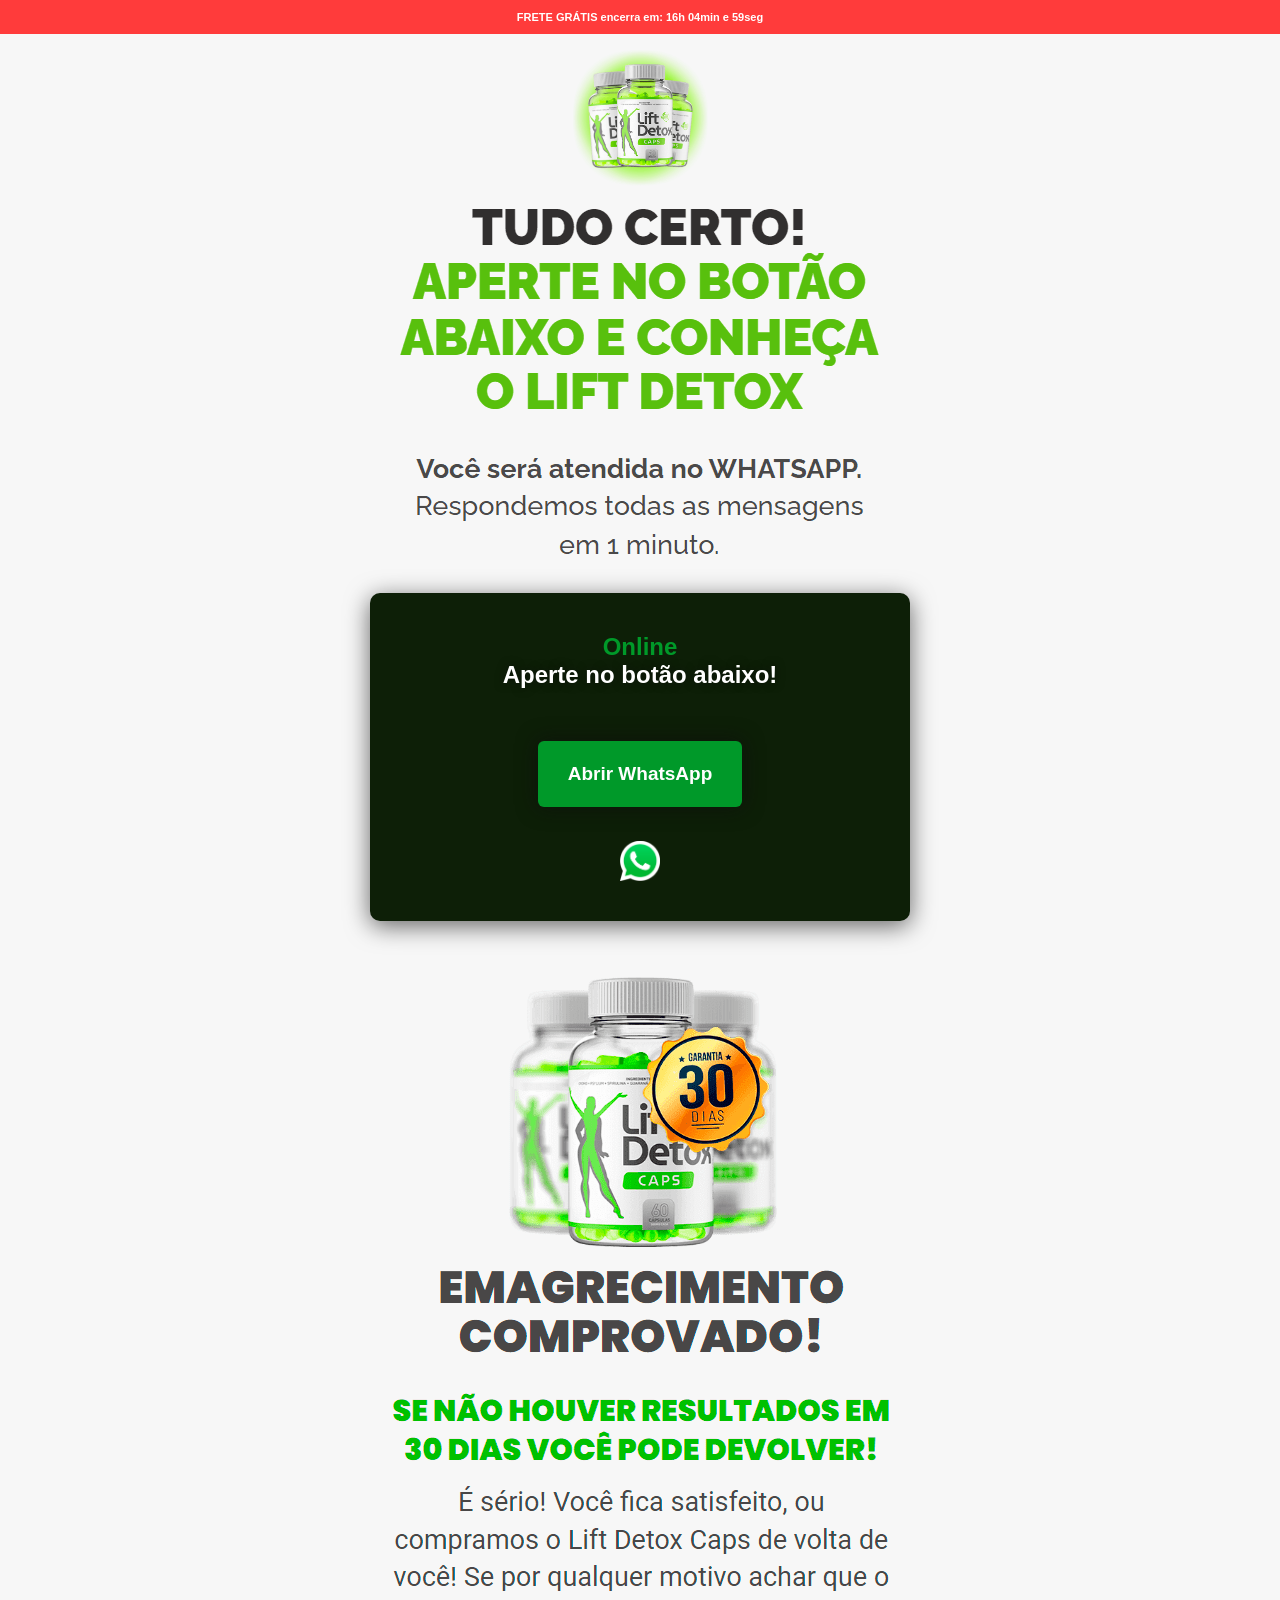
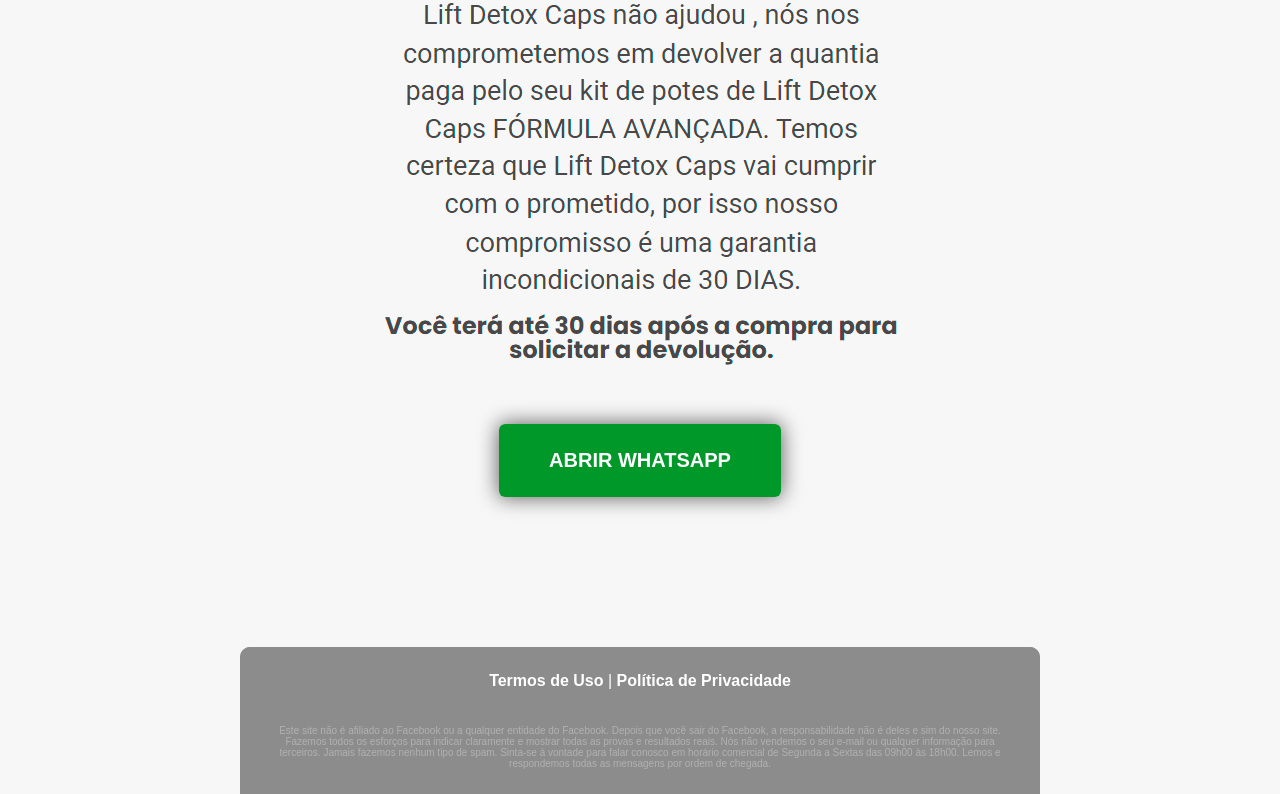
==== cta20/index.html @ 0decf8f6 "Add files via upload" ====
<!DOCTYPE html>
<html lang="pt-br">
<head>

	<title>Fale Conosco</title>
	<meta charset="UTF-8">
	<meta name="viewport" content="width=device-width, user-scalable=yes, initial-scale=1.0, maximum-scale=10, minimum-scale=1.0">
	<link rel="stylesheet" href="css.css">
	<link rel="stylesheet" href="https://fonts.googleapis.com/icon?family=Material+Icons">

	<style type="text/css">
		#count{
		    color: white !important;
		    font-size: 11px !important;
		    font-weight: 900 !important;
		    text-align: center !important;
		}

	    #faixa {
	    	background-color: #ff3b3b;
		    position: fixed;
		    width: 100%;
		    left: 0;
		    z-index: 1000;
	    }

		.pulsar {
		    animation-name: pulse;
		    -webkit-animation-name: pulse;
		    animation-duration: 1.5s;
		    -webkit-animation-duration: 1.5s;
		    animation-iteration-count: infinite;
		    -webkit-animation-iteration-count: infinite;
		}

		@keyframes pulse{
			0%,100%{transform:scale(.9);opacity:.9;}
			50%{transform:scale(1);opacity:1;}
			}
			@-webkit-keyframes pulse{
			0%,100%{-webkit-transform:scale(.95);opacity:.7}
			50%{-webkit-transform:scale(1);opacity:1}
		}

		.last {
		  color: #ffffff !important;
		  border-radius: 6px;
		  text-align: center;
		  font-size: 20px;
		  fill: #fff;
		  font-weight: 900;
		  transition: all 1.4s;
		  background: radial-gradient(closest-side, #009929 40%, #009929 150%);
		  display: table;
		  margin: 0 auto 10px;
		  padding: 25px 50px;
		  font-family: 'Raleway', sans-serif;
		  animation: pulse 1.5s infinite alternate;
		  box-shadow: 0 0 20px 1px #0e0e0ea1;
		  border: none;
		  text-decoration: none;
		}
		.last small{font-size: 14px; display: block; margin-top: 5px;}

		.last:hover{
		  text-decoration: none;
		  color: #FFF;
		  background-color: #910f0f;
        }
	</style>

	<script>
      !function(f,b,e,v,n,t,s)
      {if(f.fbq)return;n=f.fbq=function(){n.callMethod?
      n.callMethod.apply(n,arguments):n.queue.push(arguments)};
      if(!f._fbq)f._fbq=n;n.push=n;n.loaded=!0;n.version='2.0';
      n.queue=[];t=b.createElement(e);t.async=!0;
      t.src=v;s=b.getElementsByTagName(e)[0];
      s.parentNode.insertBefore(t,s)}(window, document,'script',
      'https://connect.facebook.net/en_US/fbevents.js');
      fbq('init', '440354451385051');
      fbq('track', 'PageView');
    </script>
	<noscript><img height="1" width="1" style="display:none"
      src="https://www.facebook.com/tr?id=440354451385051&ev=PageView&noscript=1"
    /></noscript>

</head>
<body onload="barra()">

		<div id="faixa">
			<p id="count"></p>	
		</div>

		<img class="logo" src="img/pote-topo.png">
		<img class="headline" src="img/titulo4.png">

		<!--Form Top-->
		<div id="form" class="login-box">
		  <!-- <h2 id="primeiro">Reservando um representante no <span class="h2-b">Whatsapp!</span></h2> -->
		  <h2 id="segundo"><span class="h2-b">Online</span><br>Aperte no botão abaixo!</h2>
		  	<form id="forml">
		    	<a class="last pulsar" href="https://api.whatsapp.com/send?phone=5511910186978&text=Ol%C3%A1%2C%20Tenho%20uma%20d%C3%BAvida%20sobre%20o%20Lift%20Detox%20Caps">Abrir WhatsApp</a>
		    	<!--
			    <a href="https://api.whatsapp.com/send?phone=5511910186978&text=Ol%C3%A1%2C%20Tenho%20uma%20d%C3%BAvida%20sobre%20o%20Lift%20Detox%20Caps">
			      <span></span>
			      <span></span>
			      <span></span>
			      <span></span>
			      Abrir Whatsapp
			    </a>
			-->
		    <img src="img/whats.png">
		  	</form>
		  <!--
		  <div id="contBarra">
	      <div id="progressbar">
	       <span id="loading"></span>
	      <div id="load" class="troca">Buscando...</div>
	      <div id="title">Um momento</div>
	      </div>
    	  </div>
    		-->
		</div>
		<img class="final" src="img/30dias.png">	
		
		<a class="last pulsar" href="https://api.whatsapp.com/send?phone=5511910186978&text=Ol%C3%A1%2C%20Tenho%20uma%20d%C3%BAvida%20sobre%20o%20Lift%20Detox%20Caps">ABRIR WHATSAPP</a>
		
	<footer>
		<div>
			<div class="links"><a href="termos.html">Termos de Uso</a> | <a href="privacidade.html">Política de Privacidade</a></div>
			<p>Este site não é afiliado ao Facebook ou a qualquer entidade do Facebook. Depois que você sair do Facebook, a responsabilidade não é deles e sim do nosso site. Fazemos todos os esforços para indicar claramente e mostrar todas as provas e resultados reais. Nós não vendemos o seu e-mail ou qualquer informação para terceiros. Jamais fazemos nenhum tipo de spam. Sinta-se à vontade para falar conosco em horário comercial de Segunda a Sextas das 09h00 às 18h00. Lemos e respondemos todas as mensagens por ordem de chegada.</p>
		</div>
	</footer>
	<script type="text/javascript">
		function barra() {
	      setTimeout(TextoDois, 5000);
	      setTimeout(troca, 5000);
	      setTimeout(btn1, 9000);
	    }

	    function TextoDois(){
	      document.getElementById("load").innerHTML = "DISPONIVEL !!";
	    }

	    function troca() {
	      document.getElementById("primeiro").classList.add("hide")
	      document.getElementById("segundo").classList.remove("hide")
	    };

	    function btn1(){
	    	document.getElementById("contBarra").classList.add("hide")
	      	document.getElementById("forml").classList.remove("hide")
	    }
	</script>

	<script>
		function calculateHMSleft()
		{
			var now = new Date();
			var hoursleft = 23-now.getHours();
			var minutesleft = 59-now.getMinutes();
			var secondsleft = 59-now.getSeconds();
			if(minutesleft<10) minutesleft = "0"+minutesleft;
			if(secondsleft<10) secondsleft = "0"+secondsleft;
			document.getElementById('count').innerHTML = "FRETE GRÁTIS encerra em: "+hoursleft+"h "+minutesleft+"min e "+secondsleft+"seg";
		}
		calculateHMSleft();
		setInterval(calculateHMSleft, 1000);

	</script>
</body>
</html>
---- cta20/css.css ----
html {
  height: 100%;
}
body {
  margin:0 auto;
  padding:0;
  font-family: 'Raleway', sans-serif;
  /*color: #4a4949;*/
  background-color: #F7F7F7;
  text-align: center;
  width: 800px;
}

.logo {
  width: 135px;
  margin-top: 50px;

}

.headline{
  display: block;
  margin: 0 auto 35px auto;
  padding-top: 15px;
}

.login-box {
  position: relative;
  /*top: 900px;*/
  left: 50%;
  width: 540px;
  padding: 40px;
  transform: translate(-50%, 0%);
  /*background: rgba(0,0,0,.5);*/
  background-position: top;
  background-size: cover;
  background-attachment: fixed;
  background-color: #0D1F07;
  box-sizing: border-box;
  box-shadow: 0 5px 25px rgba(0,0,0,.6);
  border-radius: 10px;
}

.login-box h2 {
  margin: 0 0 30px;
  padding: 0;
  color: #fff;
  text-align: center;
  height: 78px;
  text-shadow: 0px 0px 10px #0e0e0ea1;
}
}

.login-box .user-box {
  position: relative;
}

.login-box .user-box input {
  width: 100%;
  padding: 10px 0;
  font-size: 16px;
  color: #fff;
  margin-bottom: 30px;
  border: none;
  border-bottom: 1px solid #fff;
  outline: none;
  background: transparent;
}
.login-box .user-box label {
  position: absolute;
  top:0;
  left: 0;
  padding: 10px 0;
  font-size: 16px;
  color: #fff;
  pointer-events: none;
  transition: .5s;
}

.login-box .user-box input:focus ~ label,
.login-box .user-box input:valid ~ label {
  top: -20px;
  left: 0;
  color: #05FF05;
  font-size: 12px;
}

.login-box form a{
  position: relative;
  display: inline-block;
  padding: 22px 30px;
  color: #05FF05;
  font-size: 19px;
  text-decoration: none;
  /*text-transform: uppercase;*/
  overflow: hidden;
  transition: .5s;
  /*margin-top: 40px;*/
  /*letter-spacing: 4px;*/
  background-color: #009929;
  border: none;
  cursor: pointer;
}

.login-box a:hover{
  background: #05FF05;
  color: #fff;
  border-radius: 5px;
  box-shadow: 0 0 5px #05FF05,
              0 0 25px #05FF05,
              0 0 50px #05FF05,
              0 0 100px #05FF05;
}

.login-box a span{
  position: absolute;
  display: block;
}

.login-box a span:nth-child(1){
  top: 0;
  left: -100%;
  width: 100%;
  height: 2px;
  background: linear-gradient(90deg, transparent, #05FF05);
  animation: btn-anim1 1s linear infinite;
}

@keyframes btn-anim1 {
  0% {
    left: -100%;
  }
  50%,100% {
    left: 100%;
  }
}

.login-box a span:nth-child(2){
  top: -100%;
  right: 0;
  width: 2px;
  height: 100%;
  background: linear-gradient(180deg, transparent, #05FF05);
  animation: btn-anim2 1s linear infinite;
  animation-delay: .25s
}

@keyframes btn-anim2 {
  0% {
    top: -100%;
  }
  50%,100% {
    top: 100%;
  }
}

.login-box a span:nth-child(3){
  bottom: 0;
  right: -100%;
  width: 100%;
  height: 2px;
  background: linear-gradient(270deg, transparent, #05FF05);
  animation: btn-anim3 1s linear infinite;
  animation-delay: .5s
}

@keyframes btn-anim3 {
  0% {
    right: -100%;
  }
  50%,100% {
    right: 100%;
  }
}

.login-box a span:nth-child(4){
  bottom: -100%;
  left: 0;
  width: 2px;
  height: 100%;
  background: linear-gradient(360deg, transparent, #05FF05);
  animation: btn-anim4 1s linear infinite;
  animation-delay: .75s
}

.final {
    margin-bottom: 50px;
  }

.login-box img{
    width: 40px;
    margin: 20px auto 0px auto;
    display: block;
}

@keyframes btn-anim4 {
  0% {
    bottom: -100%;
  }
  50%,100% {
    bottom: 100%;
  }
}

footer div{
  background-color: #8C8C8C;
  /*margin-top: 650px;*/
  border-top-left-radius: 10px;
  border-top-right-radius: 10px;
  margin-top: 150px;
}

footer p{
  color: #b1b1b1;
  font-size: 10px;
   padding: 25px;
}

.links {
  color: #fff;
  padding-top: 25px;
}

.links a{
    color: #fff;
    text-decoration: none;
    font-weight: bold;
}

.login-box .h2-b{
  color: #009929;
  text-shadow: none;
}

.hide {
  display: none;
}

    #contBarra {
  width:100%;
  height:100px;
  position: relative;
  margin: 10% auto auto auto;
}

#progressbar{
  height: 26px;
  position: absolute;
  left: 0%;
  width: 100%;
  background: #E0E0E0;
  border-radius: 4px;
  margin-top: 10px;
  /*margin-left:20px;*/
  padding: 2px;
  
}
#loading{
  transition: all 500ms ease;
  height: 20px;
  width: calc(100% - 10px);
  border-radius: 2px;
  background: #58c00d;
  position: absolute;
  left: 0%;
  margin: 3px;
  display: inline-block;
  animation: load 11s ease infinite;
}
#load{
  font-family: 'Lato', sans-serif;
  font-weight: regular;
  text-align: center;
  margin-top: 35px;
  color: #fff;
}

#title{
  font-size: 20px;
  font-weight: 500;
  margin-top: -100px;
  color: white;
}

@keyframes load{
  0%{ width: 0%;}
  10%{ width: 10%;}
}

@media screen and (max-width: 800px){

  body {
    width: 90%;
  }

  .logo {
      width: 140px;
      margin-top: 50px;
  }

  .headline {
    width: 100%;
    margin-bottom: 30px;
  }

  .login-box{
    width: 90%;
    font-size: 15px;
    /*top: 740px;*/
  }

  .login-box .user-box input{
    font-size: 18px;
  }

  .login-box .user-box label{
    font-size: 15px;
  }

  .login-box form a{
    /*font-size: 40px;*/
  }

  .final {
    width: 100%;
    margin-bottom: 50px;
  }

  .last-a{
    margin: 0px 0px 100px 0px;
    width: 250px;
}

}
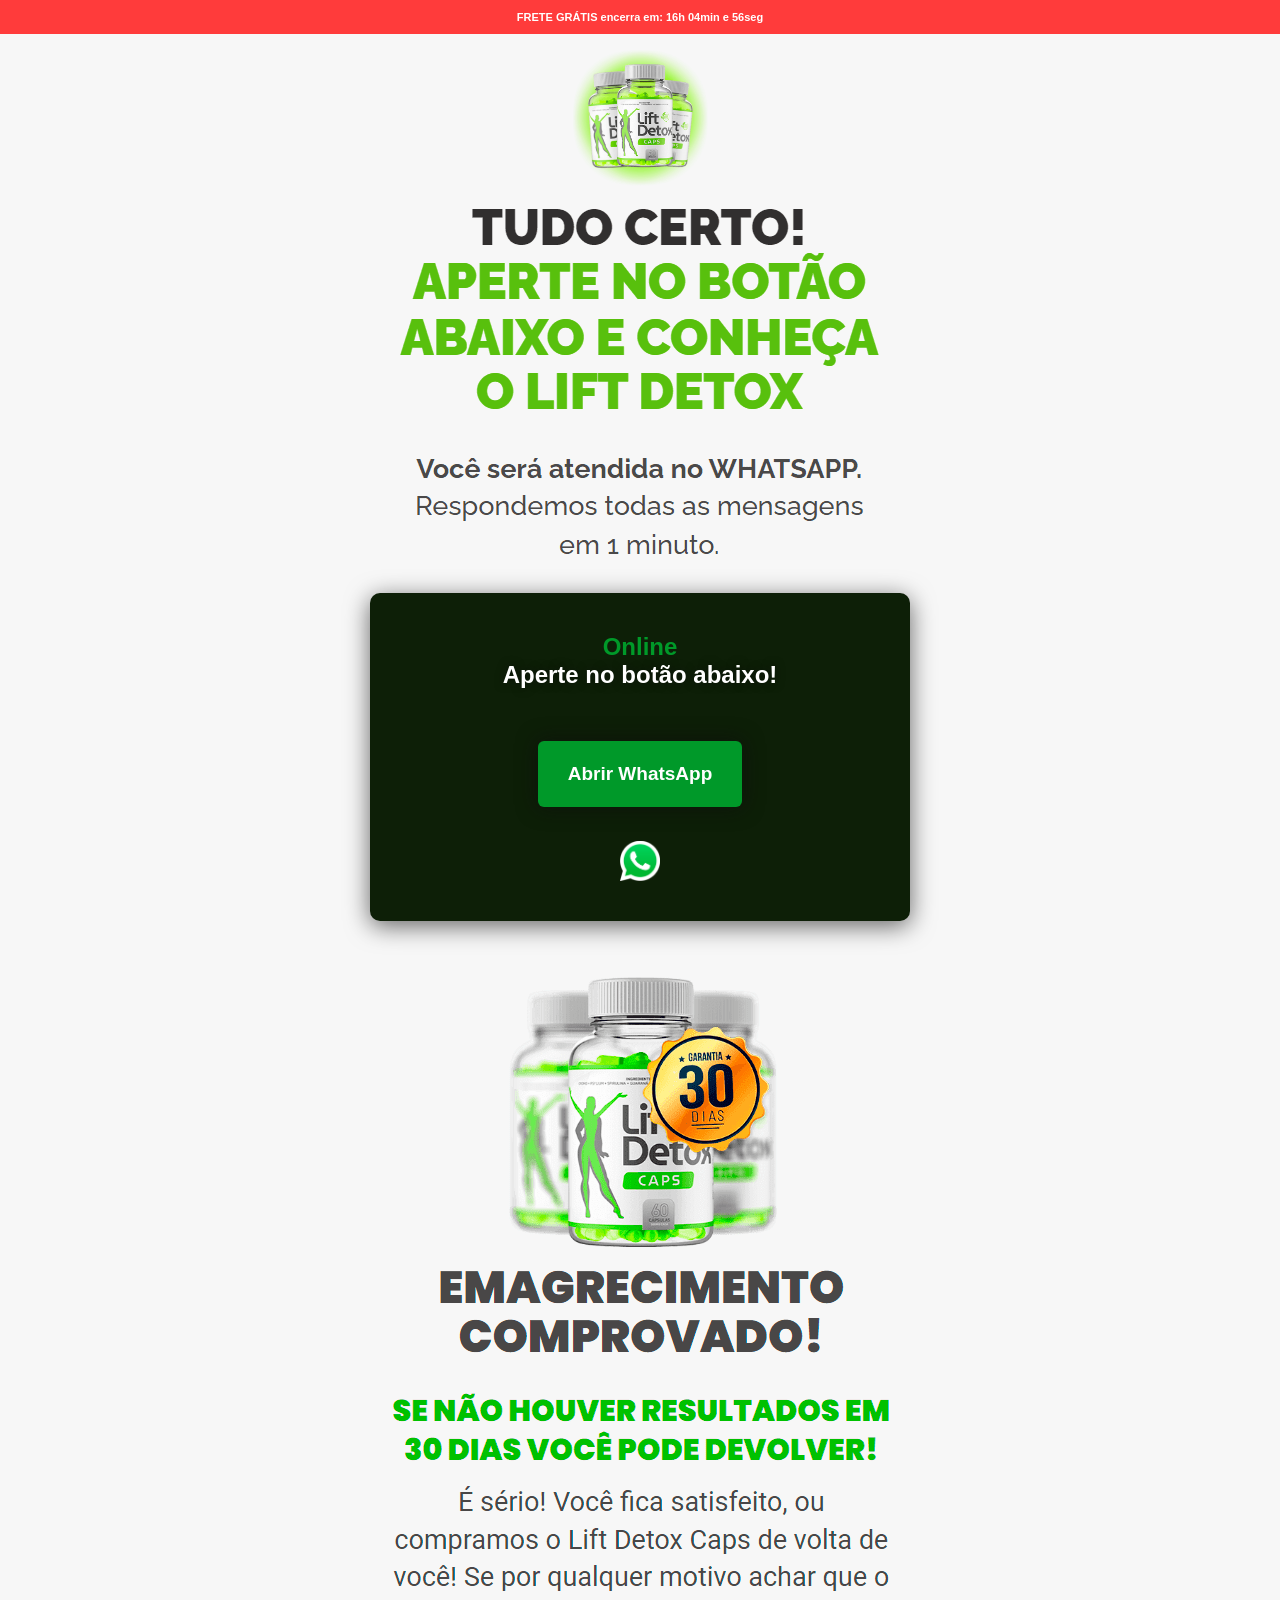
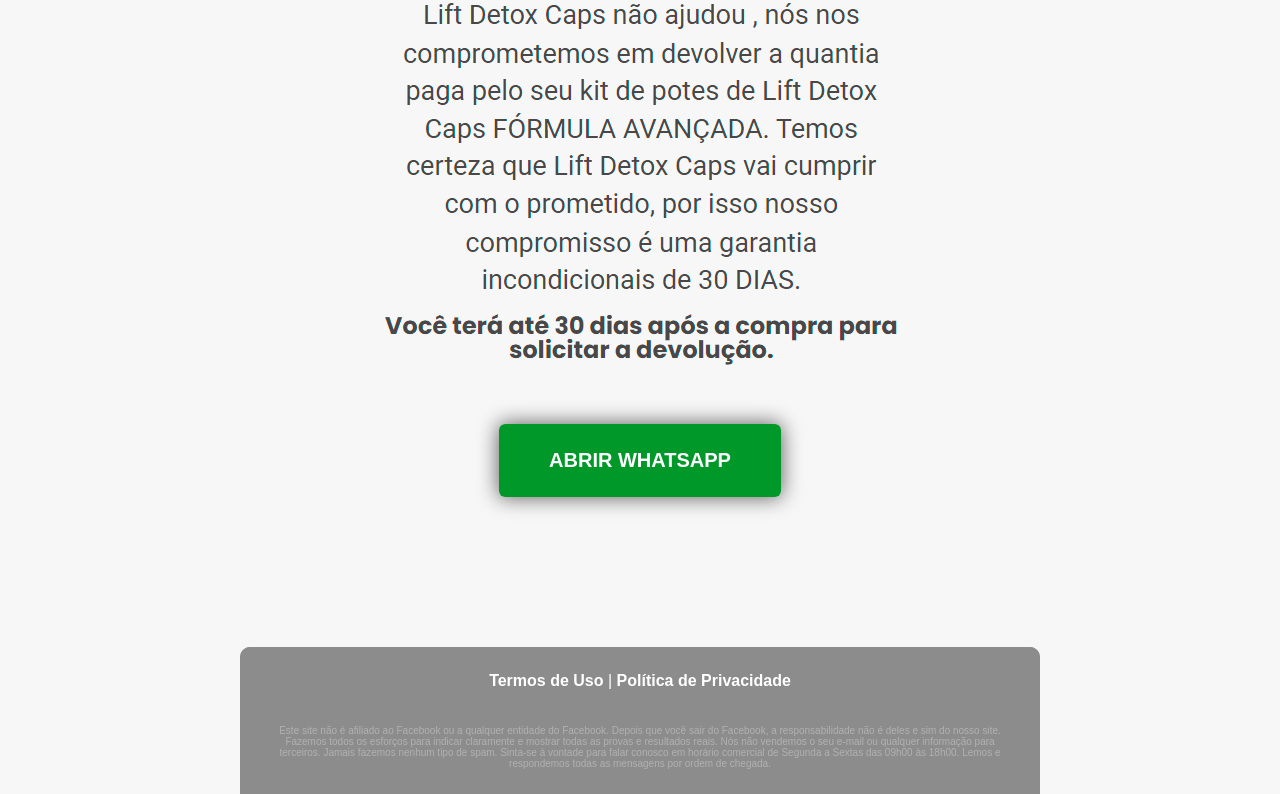
==== commit 820a900c: "Update index.html" ====
--- a/cta20/index.html
+++ b/cta20/index.html
@@ -78,11 +78,11 @@
       t.src=v;s=b.getElementsByTagName(e)[0];
       s.parentNode.insertBefore(t,s)}(window, document,'script',
       'https://connect.facebook.net/en_US/fbevents.js');
-      fbq('init', '440354451385051');
+      fbq('init', '455033786641535');
       fbq('track', 'PageView');
     </script>
 	<noscript><img height="1" width="1" style="display:none"
-      src="https://www.facebook.com/tr?id=440354451385051&ev=PageView&noscript=1"
+      src="https://www.facebook.com/tr?id=455033786641535&ev=PageView&noscript=1"
     /></noscript>
 
 </head>
@@ -170,4 +170,4 @@
 
 	</script>
 </body>
-</html>+</html>
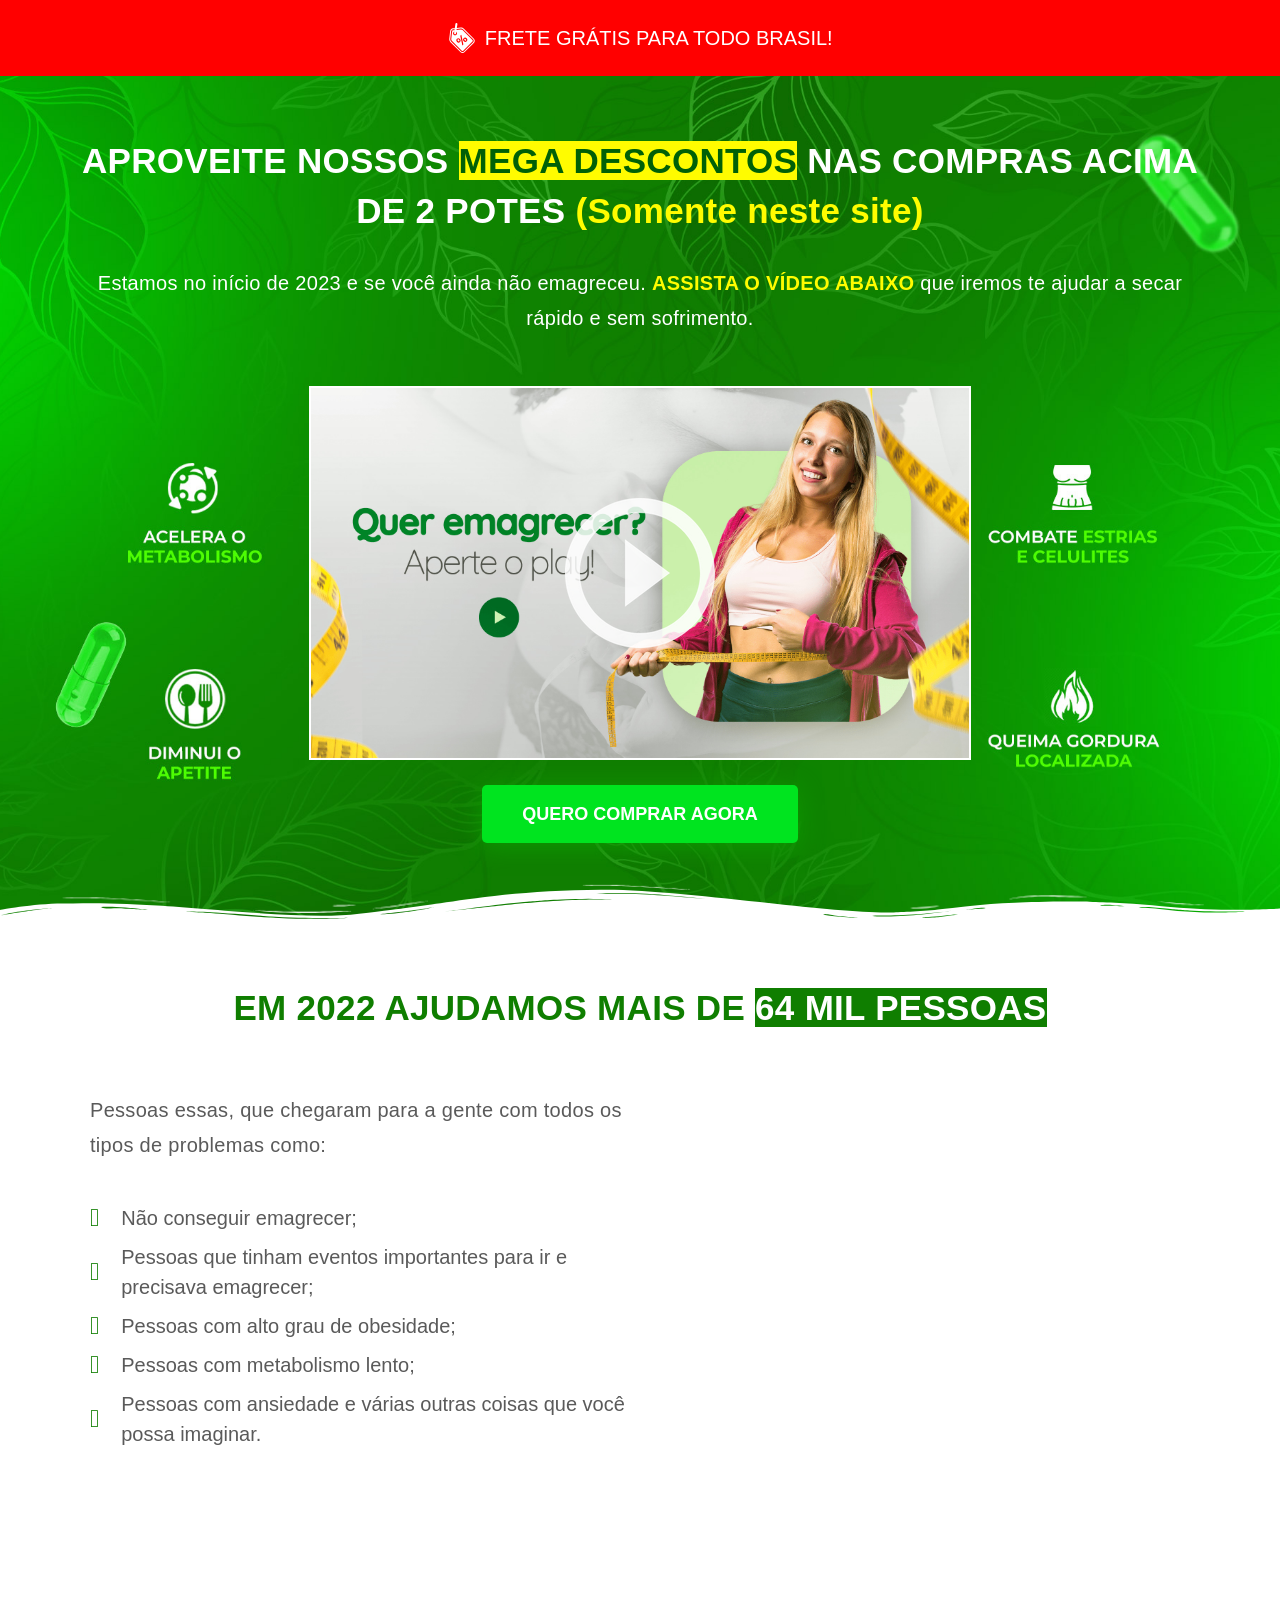
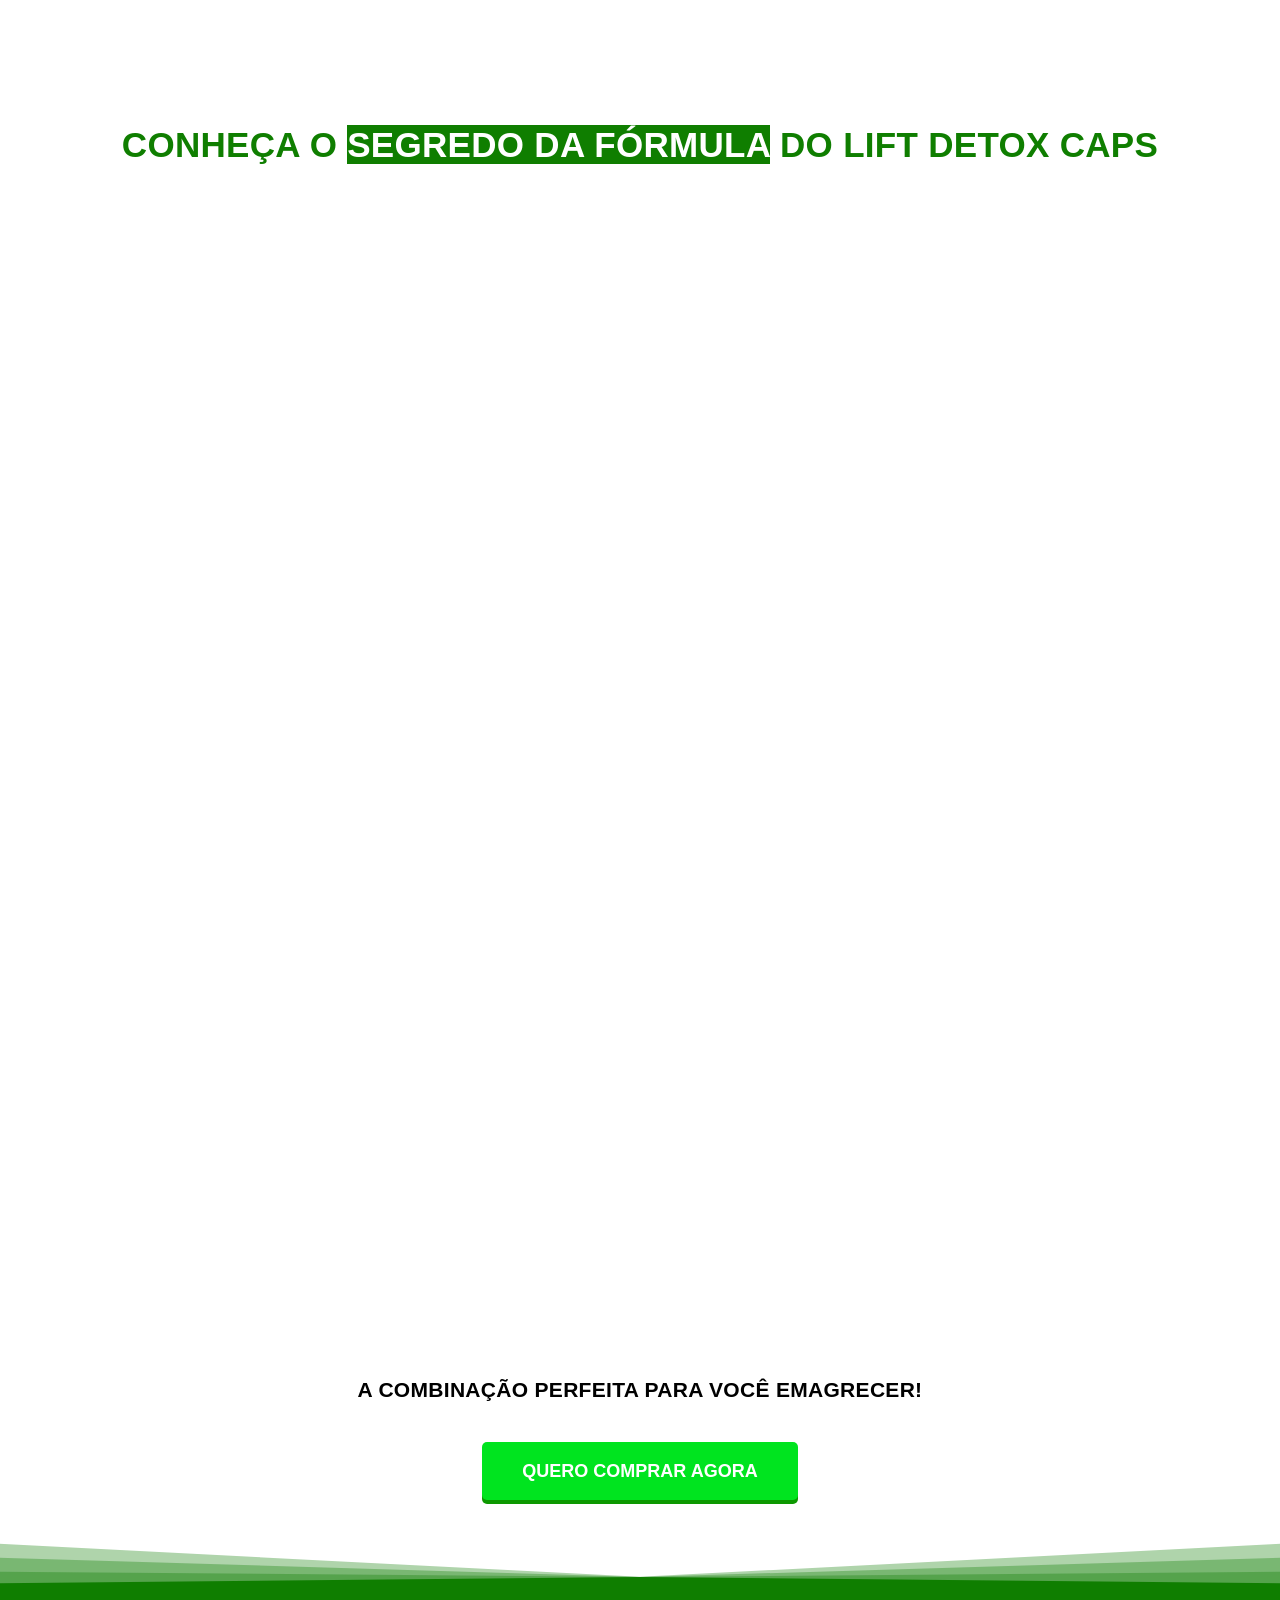
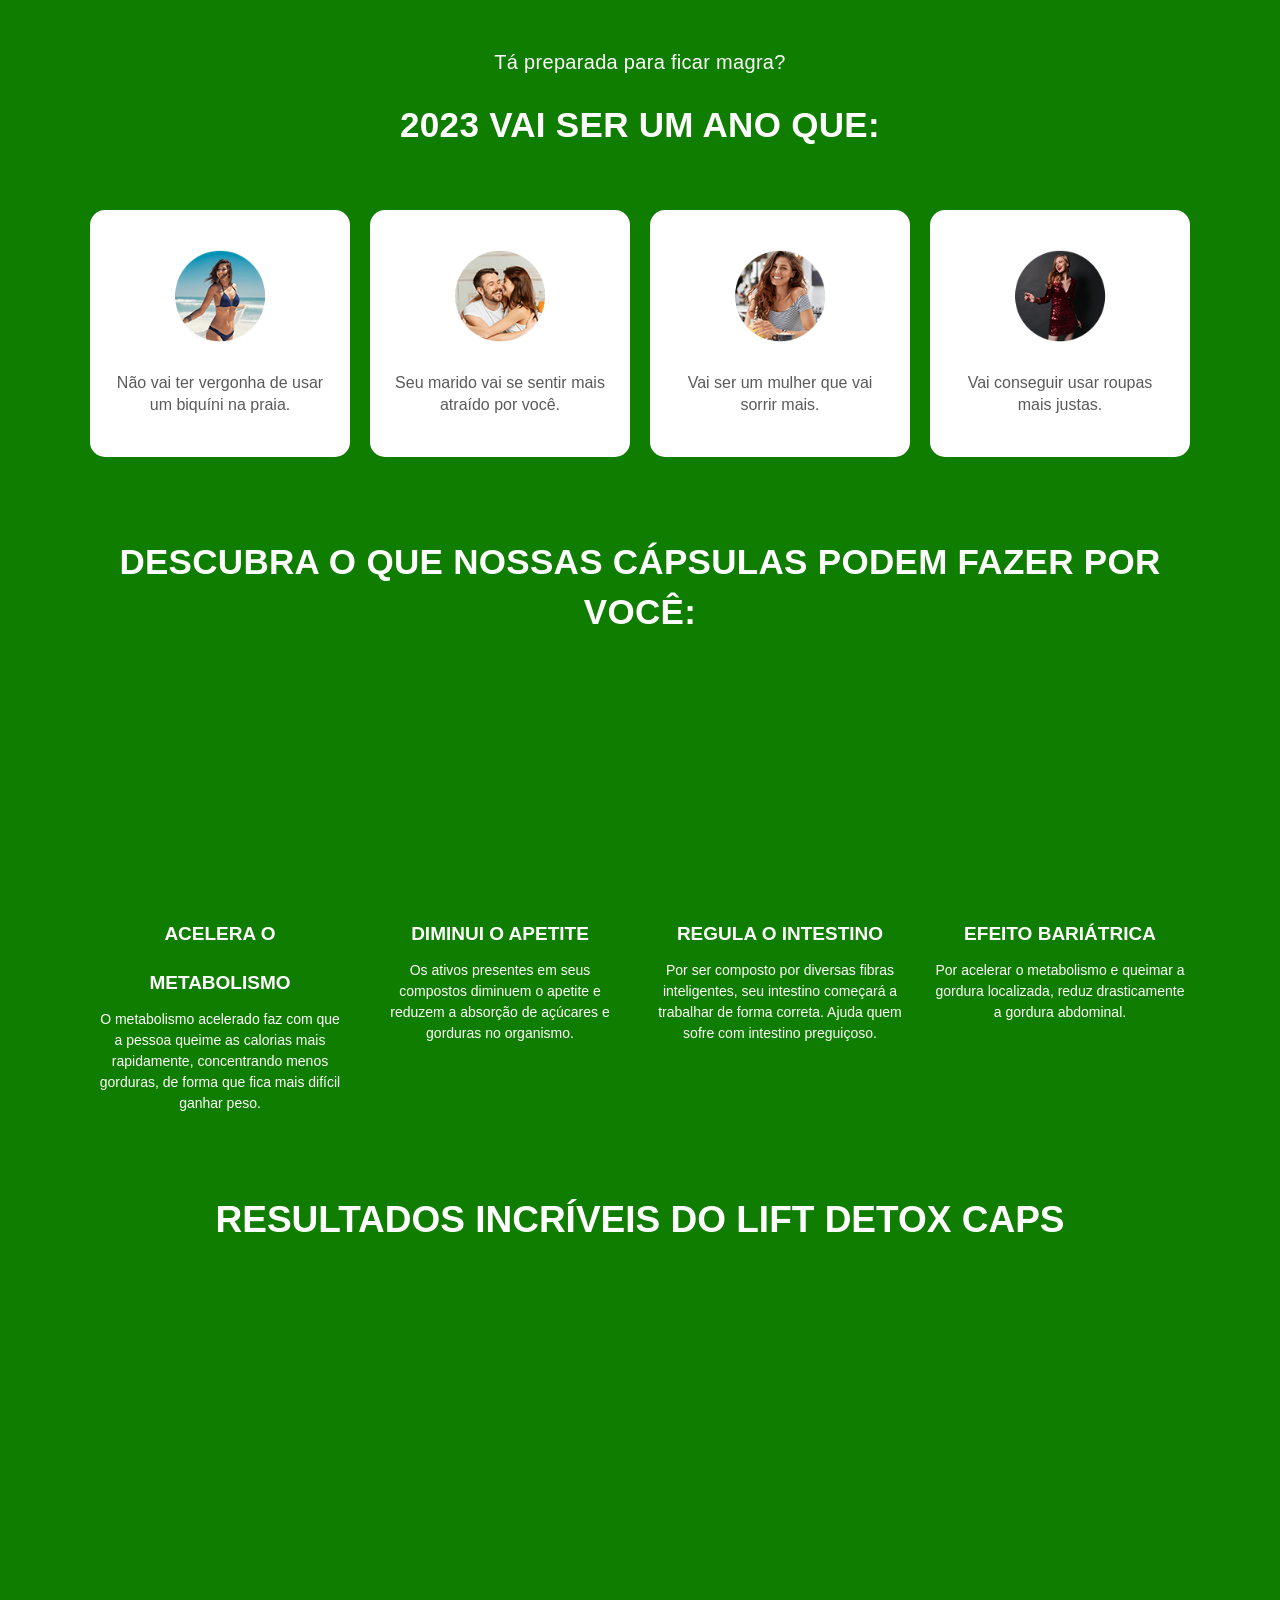
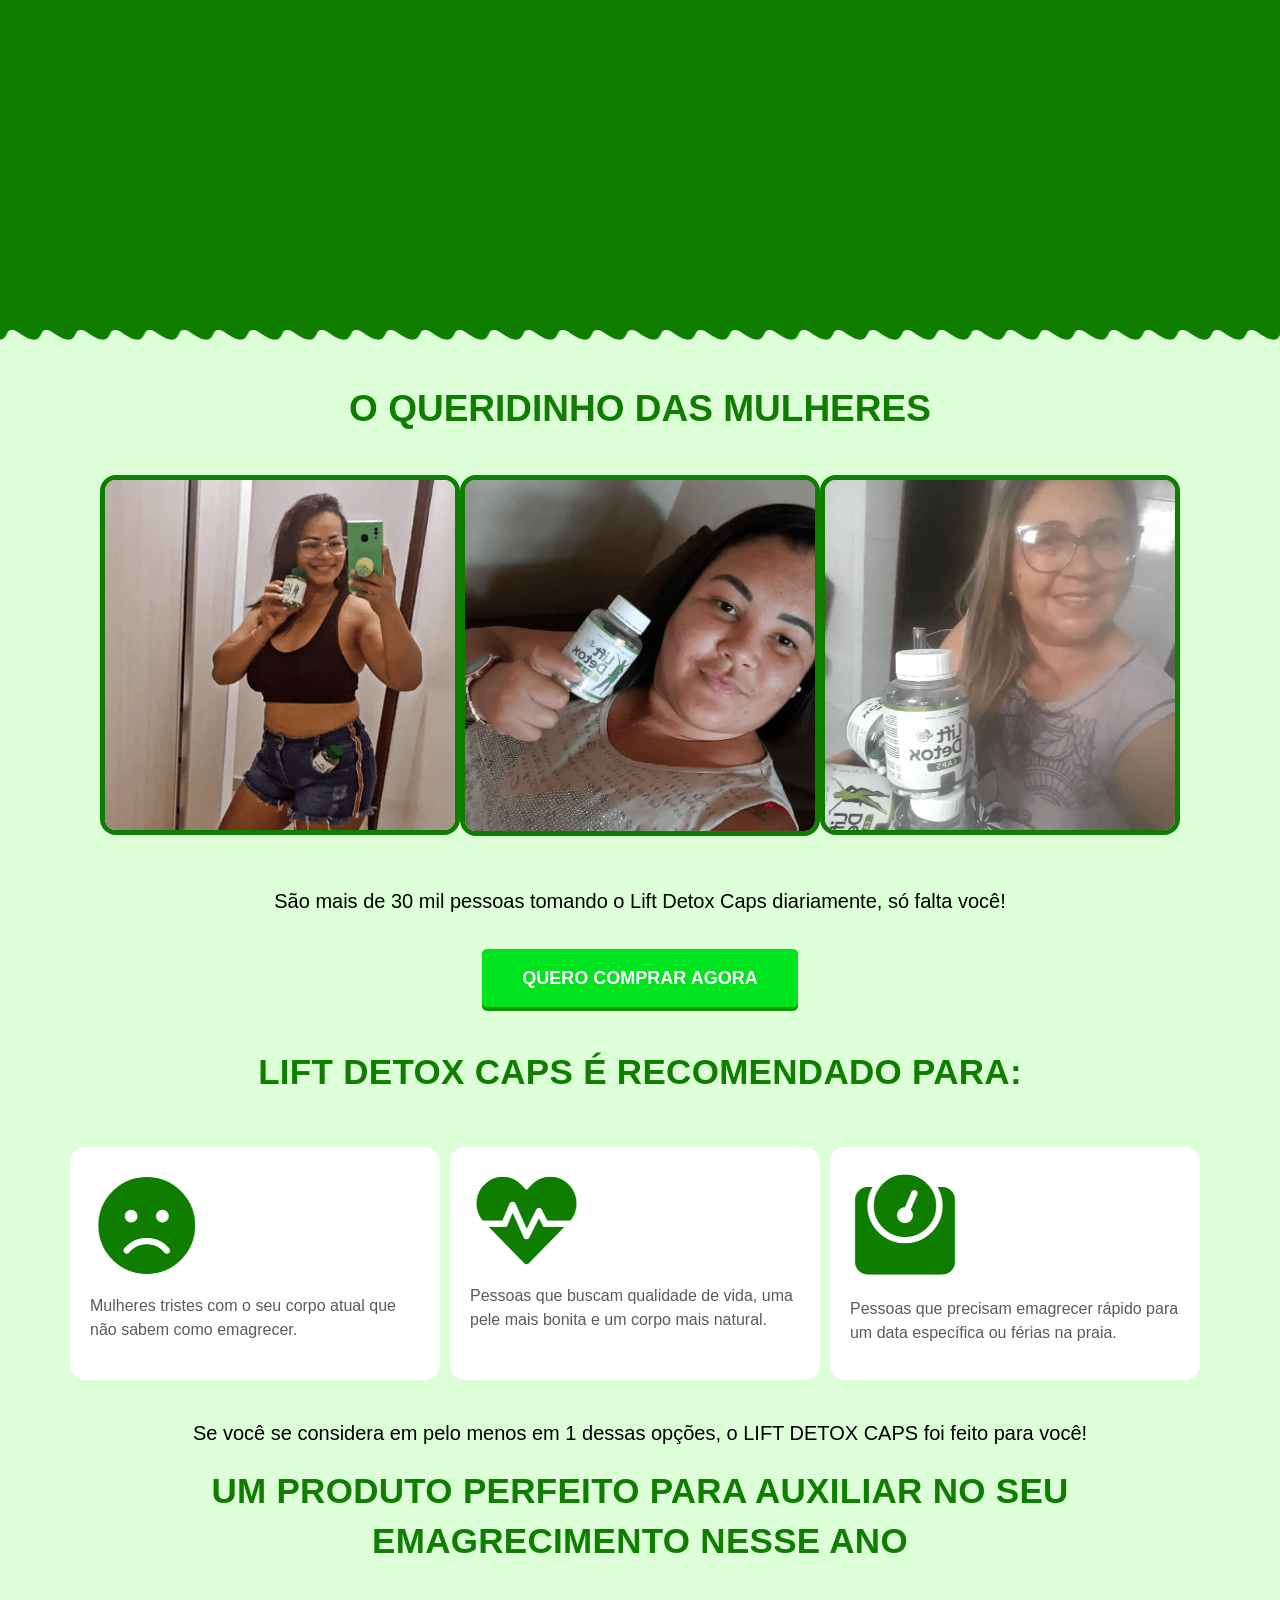
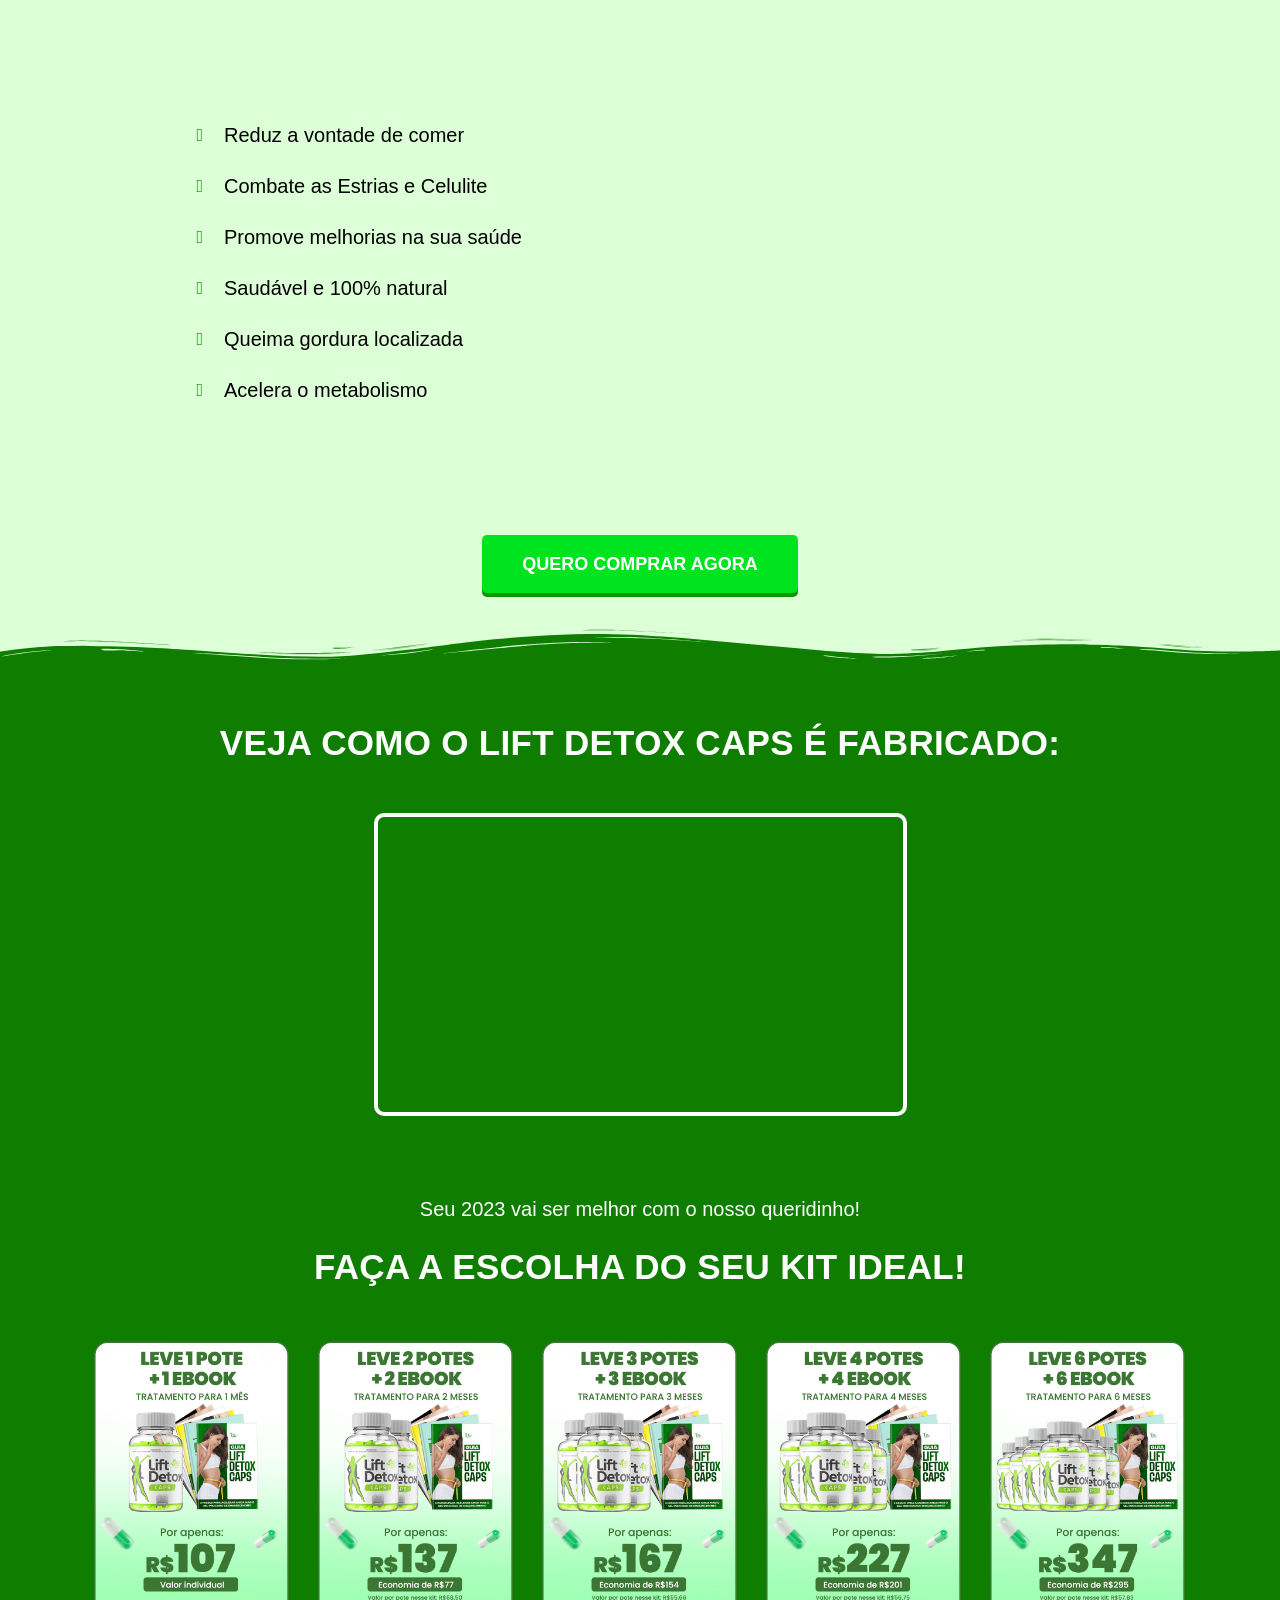
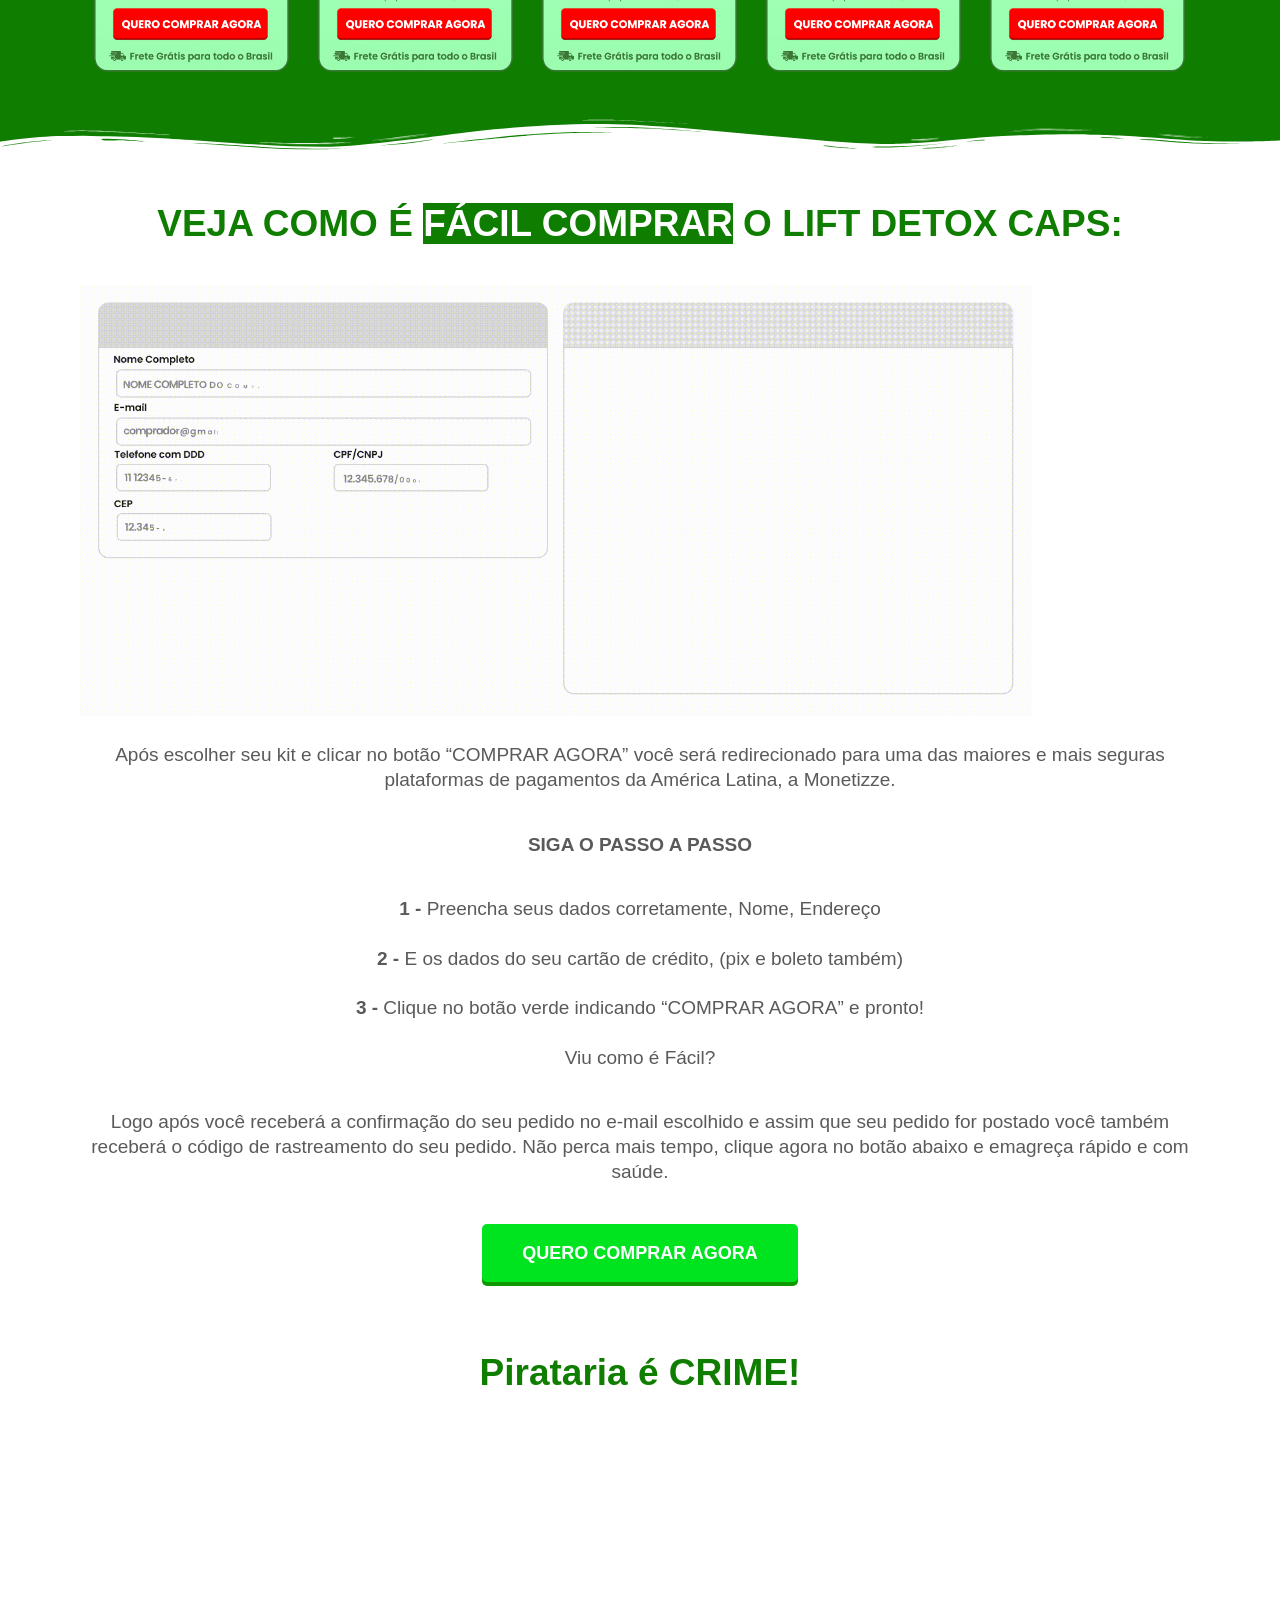
==== commit ae8281de: "Add files via upload" ====
--- a/cta20/index.html
+++ b/cta20/index.html
@@ -1,173 +1,1332 @@
-<!DOCTYPE html>
-<html lang="pt-br">
-<head>
-
-	<title>Fale Conosco</title>
-	<meta charset="UTF-8">
-	<meta name="viewport" content="width=device-width, user-scalable=yes, initial-scale=1.0, maximum-scale=10, minimum-scale=1.0">
-	<link rel="stylesheet" href="css.css">
-	<link rel="stylesheet" href="https://fonts.googleapis.com/icon?family=Material+Icons">
-
-	<style type="text/css">
-		#count{
-		    color: white !important;
-		    font-size: 11px !important;
-		    font-weight: 900 !important;
-		    text-align: center !important;
-		}
-
-	    #faixa {
-	    	background-color: #ff3b3b;
-		    position: fixed;
-		    width: 100%;
-		    left: 0;
-		    z-index: 1000;
-	    }
-
-		.pulsar {
-		    animation-name: pulse;
-		    -webkit-animation-name: pulse;
-		    animation-duration: 1.5s;
-		    -webkit-animation-duration: 1.5s;
-		    animation-iteration-count: infinite;
-		    -webkit-animation-iteration-count: infinite;
-		}
-
-		@keyframes pulse{
-			0%,100%{transform:scale(.9);opacity:.9;}
-			50%{transform:scale(1);opacity:1;}
-			}
-			@-webkit-keyframes pulse{
-			0%,100%{-webkit-transform:scale(.95);opacity:.7}
-			50%{-webkit-transform:scale(1);opacity:1}
-		}
-
-		.last {
-		  color: #ffffff !important;
-		  border-radius: 6px;
-		  text-align: center;
-		  font-size: 20px;
-		  fill: #fff;
-		  font-weight: 900;
-		  transition: all 1.4s;
-		  background: radial-gradient(closest-side, #009929 40%, #009929 150%);
-		  display: table;
-		  margin: 0 auto 10px;
-		  padding: 25px 50px;
-		  font-family: 'Raleway', sans-serif;
-		  animation: pulse 1.5s infinite alternate;
-		  box-shadow: 0 0 20px 1px #0e0e0ea1;
-		  border: none;
-		  text-decoration: none;
-		}
-		.last small{font-size: 14px; display: block; margin-top: 5px;}
-
-		.last:hover{
-		  text-decoration: none;
-		  color: #FFF;
-		  background-color: #910f0f;
-        }
-	</style>
-
-	<script>
-      !function(f,b,e,v,n,t,s)
-      {if(f.fbq)return;n=f.fbq=function(){n.callMethod?
-      n.callMethod.apply(n,arguments):n.queue.push(arguments)};
-      if(!f._fbq)f._fbq=n;n.push=n;n.loaded=!0;n.version='2.0';
-      n.queue=[];t=b.createElement(e);t.async=!0;
-      t.src=v;s=b.getElementsByTagName(e)[0];
-      s.parentNode.insertBefore(t,s)}(window, document,'script',
-      'https://connect.facebook.net/en_US/fbevents.js');
-      fbq('init', '455033786641535');
-      fbq('track', 'PageView');
-    </script>
-	<noscript><img height="1" width="1" style="display:none"
-      src="https://www.facebook.com/tr?id=455033786641535&ev=PageView&noscript=1"
-    /></noscript>
-
-</head>
-<body onload="barra()">
-
-		<div id="faixa">
-			<p id="count"></p>	
-		</div>
-
-		<img class="logo" src="img/pote-topo.png">
-		<img class="headline" src="img/titulo4.png">
-
-		<!--Form Top-->
-		<div id="form" class="login-box">
-		  <!-- <h2 id="primeiro">Reservando um representante no <span class="h2-b">Whatsapp!</span></h2> -->
-		  <h2 id="segundo"><span class="h2-b">Online</span><br>Aperte no botão abaixo!</h2>
-		  	<form id="forml">
-		    	<a class="last pulsar" href="https://api.whatsapp.com/send?phone=5511910186978&text=Ol%C3%A1%2C%20Tenho%20uma%20d%C3%BAvida%20sobre%20o%20Lift%20Detox%20Caps">Abrir WhatsApp</a>
-		    	<!--
-			    <a href="https://api.whatsapp.com/send?phone=5511910186978&text=Ol%C3%A1%2C%20Tenho%20uma%20d%C3%BAvida%20sobre%20o%20Lift%20Detox%20Caps">
-			      <span></span>
-			      <span></span>
-			      <span></span>
-			      <span></span>
-			      Abrir Whatsapp
-			    </a>
-			-->
-		    <img src="img/whats.png">
-		  	</form>
-		  <!--
-		  <div id="contBarra">
-	      <div id="progressbar">
-	       <span id="loading"></span>
-	      <div id="load" class="troca">Buscando...</div>
-	      <div id="title">Um momento</div>
-	      </div>
-    	  </div>
-    		-->
-		</div>
-		<img class="final" src="img/30dias.png">	
-		
-		<a class="last pulsar" href="https://api.whatsapp.com/send?phone=5511910186978&text=Ol%C3%A1%2C%20Tenho%20uma%20d%C3%BAvida%20sobre%20o%20Lift%20Detox%20Caps">ABRIR WHATSAPP</a>
-		
-	<footer>
-		<div>
-			<div class="links"><a href="termos.html">Termos de Uso</a> | <a href="privacidade.html">Política de Privacidade</a></div>
-			<p>Este site não é afiliado ao Facebook ou a qualquer entidade do Facebook. Depois que você sair do Facebook, a responsabilidade não é deles e sim do nosso site. Fazemos todos os esforços para indicar claramente e mostrar todas as provas e resultados reais. Nós não vendemos o seu e-mail ou qualquer informação para terceiros. Jamais fazemos nenhum tipo de spam. Sinta-se à vontade para falar conosco em horário comercial de Segunda a Sextas das 09h00 às 18h00. Lemos e respondemos todas as mensagens por ordem de chegada.</p>
-		</div>
-	</footer>
-	<script type="text/javascript">
-		function barra() {
-	      setTimeout(TextoDois, 5000);
-	      setTimeout(troca, 5000);
-	      setTimeout(btn1, 9000);
-	    }
-
-	    function TextoDois(){
-	      document.getElementById("load").innerHTML = "DISPONIVEL !!";
-	    }
-
-	    function troca() {
-	      document.getElementById("primeiro").classList.add("hide")
-	      document.getElementById("segundo").classList.remove("hide")
-	    };
-
-	    function btn1(){
-	    	document.getElementById("contBarra").classList.add("hide")
-	      	document.getElementById("forml").classList.remove("hide")
-	    }
-	</script>
-
-	<script>
-		function calculateHMSleft()
-		{
-			var now = new Date();
-			var hoursleft = 23-now.getHours();
-			var minutesleft = 59-now.getMinutes();
-			var secondsleft = 59-now.getSeconds();
-			if(minutesleft<10) minutesleft = "0"+minutesleft;
-			if(secondsleft<10) secondsleft = "0"+secondsleft;
-			document.getElementById('count').innerHTML = "FRETE GRÁTIS encerra em: "+hoursleft+"h "+minutesleft+"min e "+secondsleft+"seg";
-		}
-		calculateHMSleft();
-		setInterval(calculateHMSleft, 1000);
-
-	</script>
-</body>
-</html>
+<!DOCTYPE html>
+<html lang="pt-PT">
+
+<!-- Mirrored from liftdetoxcaps.com/liftpromo/ by HTTrack Website Copier/3.x [XR&CO'2014], Tue, 17 Jan 2023 16:37:15 GMT -->
+<!-- Added by HTTrack --><meta http-equiv="content-type" content="text/html;charset=UTF-8" /><!-- /Added by HTTrack -->
+<head>
+<meta charset="UTF-8">
+<title>Lift Página Oficial &#8211; Site Oficial</title>
+<meta name='robots' content='max-image-preview:large' />
+<script type="e1eda5a632767adaeb1dbc74-text/javascript">
+dataLayer = [{"title":"Lift P\u00e1gina Oficial","author":"admin","wordcount":1168,"logged_in":"false","page_id":2260,"post_date":"2022-07-09 14:03:05","post_type":"page"}];
+</script>
+
+<link rel="alternate" type="application/rss+xml" title="Site Oficial &raquo; Feed" href="https://liftdetoxcaps.com/feed/" />
+<link rel="alternate" type="application/rss+xml" title="Site Oficial &raquo; Feed de comentários" href="https://liftdetoxcaps.com/comments/feed/" />
+
+<style>
+img.wp-smiley,
+img.emoji {
+display: inline !important;
+border: none !important;
+box-shadow: none !important;
+height: 1em !important;
+width: 1em !important;
+margin: 0 0.07em !important;
+vertical-align: -0.1em !important;
+background: none !important;
+padding: 0 !important;
+}
+</style>
+<link rel='stylesheet' id='wp-block-library-css' href='wp-content/cache/wpfc-minified/1qfawis4/24cuc.css' media='all' />
+<link rel='stylesheet' id='classic-theme-styles-css' href='wp-content/cache/wpfc-minified/6my4iliz/24cuc.css' media='all' />
+<style id='global-styles-inline-css'>
+body{--wp--preset--color--black: #000000;--wp--preset--color--cyan-bluish-gray: #abb8c3;--wp--preset--color--white: #ffffff;--wp--preset--color--pale-pink: #f78da7;--wp--preset--color--vivid-red: #cf2e2e;--wp--preset--color--luminous-vivid-orange: #ff6900;--wp--preset--color--luminous-vivid-amber: #fcb900;--wp--preset--color--light-green-cyan: #7bdcb5;--wp--preset--color--vivid-green-cyan: #00d084;--wp--preset--color--pale-cyan-blue: #8ed1fc;--wp--preset--color--vivid-cyan-blue: #0693e3;--wp--preset--color--vivid-purple: #9b51e0;--wp--preset--gradient--vivid-cyan-blue-to-vivid-purple: linear-gradient(135deg,rgba(6,147,227,1) 0%,rgb(155,81,224) 100%);--wp--preset--gradient--light-green-cyan-to-vivid-green-cyan: linear-gradient(135deg,rgb(122,220,180) 0%,rgb(0,208,130) 100%);--wp--preset--gradient--luminous-vivid-amber-to-luminous-vivid-orange: linear-gradient(135deg,rgba(252,185,0,1) 0%,rgba(255,105,0,1) 100%);--wp--preset--gradient--luminous-vivid-orange-to-vivid-red: linear-gradient(135deg,rgba(255,105,0,1) 0%,rgb(207,46,46) 100%);--wp--preset--gradient--very-light-gray-to-cyan-bluish-gray: linear-gradient(135deg,rgb(238,238,238) 0%,rgb(169,184,195) 100%);--wp--preset--gradient--cool-to-warm-spectrum: linear-gradient(135deg,rgb(74,234,220) 0%,rgb(151,120,209) 20%,rgb(207,42,186) 40%,rgb(238,44,130) 60%,rgb(251,105,98) 80%,rgb(254,248,76) 100%);--wp--preset--gradient--blush-light-purple: linear-gradient(135deg,rgb(255,206,236) 0%,rgb(152,150,240) 100%);--wp--preset--gradient--blush-bordeaux: linear-gradient(135deg,rgb(254,205,165) 0%,rgb(254,45,45) 50%,rgb(107,0,62) 100%);--wp--preset--gradient--luminous-dusk: linear-gradient(135deg,rgb(255,203,112) 0%,rgb(199,81,192) 50%,rgb(65,88,208) 100%);--wp--preset--gradient--pale-ocean: linear-gradient(135deg,rgb(255,245,203) 0%,rgb(182,227,212) 50%,rgb(51,167,181) 100%);--wp--preset--gradient--electric-grass: linear-gradient(135deg,rgb(202,248,128) 0%,rgb(113,206,126) 100%);--wp--preset--gradient--midnight: linear-gradient(135deg,rgb(2,3,129) 0%,rgb(40,116,252) 100%);--wp--preset--duotone--dark-grayscale: url('#wp-duotone-dark-grayscale');--wp--preset--duotone--grayscale: url('#wp-duotone-grayscale');--wp--preset--duotone--purple-yellow: url('#wp-duotone-purple-yellow');--wp--preset--duotone--blue-red: url('#wp-duotone-blue-red');--wp--preset--duotone--midnight: url('#wp-duotone-midnight');--wp--preset--duotone--magenta-yellow: url('#wp-duotone-magenta-yellow');--wp--preset--duotone--purple-green: url('#wp-duotone-purple-green');--wp--preset--duotone--blue-orange: url('#wp-duotone-blue-orange');--wp--preset--font-size--small: 13px;--wp--preset--font-size--medium: 20px;--wp--preset--font-size--large: 36px;--wp--preset--font-size--x-large: 42px;--wp--preset--spacing--20: 0.44rem;--wp--preset--spacing--30: 0.67rem;--wp--preset--spacing--40: 1rem;--wp--preset--spacing--50: 1.5rem;--wp--preset--spacing--60: 2.25rem;--wp--preset--spacing--70: 3.38rem;--wp--preset--spacing--80: 5.06rem;}:where(.is-layout-flex){gap: 0.5em;}body .is-layout-flow > .alignleft{float: left;margin-inline-start: 0;margin-inline-end: 2em;}body .is-layout-flow > .alignright{float: right;margin-inline-start: 2em;margin-inline-end: 0;}body .is-layout-flow > .aligncenter{margin-left: auto !important;margin-right: auto !important;}body .is-layout-constrained > .alignleft{float: left;margin-inline-start: 0;margin-inline-end: 2em;}body .is-layout-constrained > .alignright{float: right;margin-inline-start: 2em;margin-inline-end: 0;}body .is-layout-constrained > .aligncenter{margin-left: auto !important;margin-right: auto !important;}body .is-layout-constrained > :where(:not(.alignleft):not(.alignright):not(.alignfull)){max-width: var(--wp--style--global--content-size);margin-left: auto !important;margin-right: auto !important;}body .is-layout-constrained > .alignwide{max-width: var(--wp--style--global--wide-size);}body .is-layout-flex{display: flex;}body .is-layout-flex{flex-wrap: wrap;align-items: center;}body .is-layout-flex > *{margin: 0;}:where(.wp-block-columns.is-layout-flex){gap: 2em;}.has-black-color{color: var(--wp--preset--color--black) !important;}.has-cyan-bluish-gray-color{color: var(--wp--preset--color--cyan-bluish-gray) !important;}.has-white-color{color: var(--wp--preset--color--white) !important;}.has-pale-pink-color{color: var(--wp--preset--color--pale-pink) !important;}.has-vivid-red-color{color: var(--wp--preset--color--vivid-red) !important;}.has-luminous-vivid-orange-color{color: var(--wp--preset--color--luminous-vivid-orange) !important;}.has-luminous-vivid-amber-color{color: var(--wp--preset--color--luminous-vivid-amber) !important;}.has-light-green-cyan-color{color: var(--wp--preset--color--light-green-cyan) !important;}.has-vivid-green-cyan-color{color: var(--wp--preset--color--vivid-green-cyan) !important;}.has-pale-cyan-blue-color{color: var(--wp--preset--color--pale-cyan-blue) !important;}.has-vivid-cyan-blue-color{color: var(--wp--preset--color--vivid-cyan-blue) !important;}.has-vivid-purple-color{color: var(--wp--preset--color--vivid-purple) !important;}.has-black-background-color{background-color: var(--wp--preset--color--black) !important;}.has-cyan-bluish-gray-background-color{background-color: var(--wp--preset--color--cyan-bluish-gray) !important;}.has-white-background-color{background-color: var(--wp--preset--color--white) !important;}.has-pale-pink-background-color{background-color: var(--wp--preset--color--pale-pink) !important;}.has-vivid-red-background-color{background-color: var(--wp--preset--color--vivid-red) !important;}.has-luminous-vivid-orange-background-color{background-color: var(--wp--preset--color--luminous-vivid-orange) !important;}.has-luminous-vivid-amber-background-color{background-color: var(--wp--preset--color--luminous-vivid-amber) !important;}.has-light-green-cyan-background-color{background-color: var(--wp--preset--color--light-green-cyan) !important;}.has-vivid-green-cyan-background-color{background-color: var(--wp--preset--color--vivid-green-cyan) !important;}.has-pale-cyan-blue-background-color{background-color: var(--wp--preset--color--pale-cyan-blue) !important;}.has-vivid-cyan-blue-background-color{background-color: var(--wp--preset--color--vivid-cyan-blue) !important;}.has-vivid-purple-background-color{background-color: var(--wp--preset--color--vivid-purple) !important;}.has-black-border-color{border-color: var(--wp--preset--color--black) !important;}.has-cyan-bluish-gray-border-color{border-color: var(--wp--preset--color--cyan-bluish-gray) !important;}.has-white-border-color{border-color: var(--wp--preset--color--white) !important;}.has-pale-pink-border-color{border-color: var(--wp--preset--color--pale-pink) !important;}.has-vivid-red-border-color{border-color: var(--wp--preset--color--vivid-red) !important;}.has-luminous-vivid-orange-border-color{border-color: var(--wp--preset--color--luminous-vivid-orange) !important;}.has-luminous-vivid-amber-border-color{border-color: var(--wp--preset--color--luminous-vivid-amber) !important;}.has-light-green-cyan-border-color{border-color: var(--wp--preset--color--light-green-cyan) !important;}.has-vivid-green-cyan-border-color{border-color: var(--wp--preset--color--vivid-green-cyan) !important;}.has-pale-cyan-blue-border-color{border-color: var(--wp--preset--color--pale-cyan-blue) !important;}.has-vivid-cyan-blue-border-color{border-color: var(--wp--preset--color--vivid-cyan-blue) !important;}.has-vivid-purple-border-color{border-color: var(--wp--preset--color--vivid-purple) !important;}.has-vivid-cyan-blue-to-vivid-purple-gradient-background{background: var(--wp--preset--gradient--vivid-cyan-blue-to-vivid-purple) !important;}.has-light-green-cyan-to-vivid-green-cyan-gradient-background{background: var(--wp--preset--gradient--light-green-cyan-to-vivid-green-cyan) !important;}.has-luminous-vivid-amber-to-luminous-vivid-orange-gradient-background{background: var(--wp--preset--gradient--luminous-vivid-amber-to-luminous-vivid-orange) !important;}.has-luminous-vivid-orange-to-vivid-red-gradient-background{background: var(--wp--preset--gradient--luminous-vivid-orange-to-vivid-red) !important;}.has-very-light-gray-to-cyan-bluish-gray-gradient-background{background: var(--wp--preset--gradient--very-light-gray-to-cyan-bluish-gray) !important;}.has-cool-to-warm-spectrum-gradient-background{background: var(--wp--preset--gradient--cool-to-warm-spectrum) !important;}.has-blush-light-purple-gradient-background{background: var(--wp--preset--gradient--blush-light-purple) !important;}.has-blush-bordeaux-gradient-background{background: var(--wp--preset--gradient--blush-bordeaux) !important;}.has-luminous-dusk-gradient-background{background: var(--wp--preset--gradient--luminous-dusk) !important;}.has-pale-ocean-gradient-background{background: var(--wp--preset--gradient--pale-ocean) !important;}.has-electric-grass-gradient-background{background: var(--wp--preset--gradient--electric-grass) !important;}.has-midnight-gradient-background{background: var(--wp--preset--gradient--midnight) !important;}.has-small-font-size{font-size: var(--wp--preset--font-size--small) !important;}.has-medium-font-size{font-size: var(--wp--preset--font-size--medium) !important;}.has-large-font-size{font-size: var(--wp--preset--font-size--large) !important;}.has-x-large-font-size{font-size: var(--wp--preset--font-size--x-large) !important;}
+.wp-block-navigation a:where(:not(.wp-element-button)){color: inherit;}
+:where(.wp-block-columns.is-layout-flex){gap: 2em;}
+.wp-block-pullquote{font-size: 1.5em;line-height: 1.6;}
+</style>
+<link rel='stylesheet' id='hello-elementor-css' href='wp-content/cache/wpfc-minified/jpud99ym/24cuc.css' media='all' />
+<link rel='stylesheet' id='hello-elementor-theme-style-css' href='wp-content/cache/wpfc-minified/dux3q2eb/24cuc.css' media='all' />
+<link rel='stylesheet' id='elementor-icons-css' href='wp-content/cache/wpfc-minified/duupvttv/24cuc.css' media='all' />
+<link rel='stylesheet' id='elementor-frontend-css' href='wp-content/cache/wpfc-minified/1fa3egmv/24cuc.css' media='all' />
+<style id='elementor-frontend-inline-css'>
+.elementor-kit-7{--e-global-color-primary:#6EC1E4;--e-global-color-secondary:#54595F;--e-global-color-text:#7A7A7A;--e-global-color-accent:#61CE70;--e-global-typography-primary-font-family:"Roboto";--e-global-typography-primary-font-weight:600;--e-global-typography-secondary-font-family:"Roboto Slab";--e-global-typography-secondary-font-weight:400;--e-global-typography-text-font-family:"Roboto";--e-global-typography-text-font-weight:400;--e-global-typography-accent-font-family:"Roboto";--e-global-typography-accent-font-weight:500;}.elementor-section.elementor-section-boxed > .elementor-container{max-width:1140px;}.e-con{--container-max-width:1140px;}.elementor-widget:not(:last-child){margin-bottom:20px;}.elementor-element{--widgets-spacing:20px;}{}h1.entry-title{display:var(--page-title-display);}.elementor-kit-7 e-page-transition{background-color:#FFBC7D;}.site-header{padding-right:0px;padding-left:0px;}@media(max-width:1024px){.elementor-section.elementor-section-boxed > .elementor-container{max-width:1024px;}.e-con{--container-max-width:1024px;}}@media(max-width:767px){.elementor-section.elementor-section-boxed > .elementor-container{max-width:767px;}.e-con{--container-max-width:767px;}}/* Start custom CSS */html, body{
+width: 100%;
+overflow-x: hidden;
+}/* End custom CSS */
+.elementor-widget-heading .elementor-heading-title{color:var( --e-global-color-primary );font-family:var( --e-global-typography-primary-font-family ), Sans-serif;font-weight:var( --e-global-typography-primary-font-weight );}.elementor-widget-image .widget-image-caption{color:var( --e-global-color-text );font-family:var( --e-global-typography-text-font-family ), Sans-serif;font-weight:var( --e-global-typography-text-font-weight );}.elementor-widget-text-editor{color:var( --e-global-color-text );font-family:var( --e-global-typography-text-font-family ), Sans-serif;font-weight:var( --e-global-typography-text-font-weight );}.elementor-widget-text-editor.elementor-drop-cap-view-stacked .elementor-drop-cap{background-color:var( --e-global-color-primary );}.elementor-widget-text-editor.elementor-drop-cap-view-framed .elementor-drop-cap, .elementor-widget-text-editor.elementor-drop-cap-view-default .elementor-drop-cap{color:var( --e-global-color-primary );border-color:var( --e-global-color-primary );}.elementor-widget-button .elementor-button{font-family:var( --e-global-typography-accent-font-family ), Sans-serif;font-weight:var( --e-global-typography-accent-font-weight );background-color:var( --e-global-color-accent );}.elementor-widget-divider{--divider-color:var( --e-global-color-secondary );}.elementor-widget-divider .elementor-divider__text{color:var( --e-global-color-secondary );font-family:var( --e-global-typography-secondary-font-family ), Sans-serif;font-weight:var( --e-global-typography-secondary-font-weight );}.elementor-widget-divider.elementor-view-stacked .elementor-icon{background-color:var( --e-global-color-secondary );}.elementor-widget-divider.elementor-view-framed .elementor-icon, .elementor-widget-divider.elementor-view-default .elementor-icon{color:var( --e-global-color-secondary );border-color:var( --e-global-color-secondary );}.elementor-widget-divider.elementor-view-framed .elementor-icon, .elementor-widget-divider.elementor-view-default .elementor-icon svg{fill:var( --e-global-color-secondary );}.elementor-widget-image-box .elementor-image-box-title{color:var( --e-global-color-primary );font-family:var( --e-global-typography-primary-font-family ), Sans-serif;font-weight:var( --e-global-typography-primary-font-weight );}.elementor-widget-image-box .elementor-image-box-description{color:var( --e-global-color-text );font-family:var( --e-global-typography-text-font-family ), Sans-serif;font-weight:var( --e-global-typography-text-font-weight );}.elementor-widget-icon.elementor-view-stacked .elementor-icon{background-color:var( --e-global-color-primary );}.elementor-widget-icon.elementor-view-framed .elementor-icon, .elementor-widget-icon.elementor-view-default .elementor-icon{color:var( --e-global-color-primary );border-color:var( --e-global-color-primary );}.elementor-widget-icon.elementor-view-framed .elementor-icon, .elementor-widget-icon.elementor-view-default .elementor-icon svg{fill:var( --e-global-color-primary );}.elementor-widget-icon-box.elementor-view-stacked .elementor-icon{background-color:var( --e-global-color-primary );}.elementor-widget-icon-box.elementor-view-framed .elementor-icon, .elementor-widget-icon-box.elementor-view-default .elementor-icon{fill:var( --e-global-color-primary );color:var( --e-global-color-primary );border-color:var( --e-global-color-primary );}.elementor-widget-icon-box .elementor-icon-box-title{color:var( --e-global-color-primary );}.elementor-widget-icon-box .elementor-icon-box-title, .elementor-widget-icon-box .elementor-icon-box-title a{font-family:var( --e-global-typography-primary-font-family ), Sans-serif;font-weight:var( --e-global-typography-primary-font-weight );}.elementor-widget-icon-box .elementor-icon-box-description{color:var( --e-global-color-text );font-family:var( --e-global-typography-text-font-family ), Sans-serif;font-weight:var( --e-global-typography-text-font-weight );}.elementor-widget-star-rating .elementor-star-rating__title{color:var( --e-global-color-text );font-family:var( --e-global-typography-text-font-family ), Sans-serif;font-weight:var( --e-global-typography-text-font-weight );}.elementor-widget-image-gallery .gallery-item .gallery-caption{font-family:var( --e-global-typography-accent-font-family ), Sans-serif;font-weight:var( --e-global-typography-accent-font-weight );}.elementor-widget-icon-list .elementor-icon-list-item:not(:last-child):after{border-color:var( --e-global-color-text );}.elementor-widget-icon-list .elementor-icon-list-icon i{color:var( --e-global-color-primary );}.elementor-widget-icon-list .elementor-icon-list-icon svg{fill:var( --e-global-color-primary );}.elementor-widget-icon-list .elementor-icon-list-text{color:var( --e-global-color-secondary );}.elementor-widget-icon-list .elementor-icon-list-item > .elementor-icon-list-text, .elementor-widget-icon-list .elementor-icon-list-item > a{font-family:var( --e-global-typography-text-font-family ), Sans-serif;font-weight:var( --e-global-typography-text-font-weight );}.elementor-widget-counter .elementor-counter-number-wrapper{color:var( --e-global-color-primary );font-family:var( --e-global-typography-primary-font-family ), Sans-serif;font-weight:var( --e-global-typography-primary-font-weight );}.elementor-widget-counter .elementor-counter-title{color:var( --e-global-color-secondary );font-family:var( --e-global-typography-secondary-font-family ), Sans-serif;font-weight:var( --e-global-typography-secondary-font-weight );}.elementor-widget-progress .elementor-progress-wrapper .elementor-progress-bar{background-color:var( --e-global-color-primary );}.elementor-widget-progress .elementor-title{color:var( --e-global-color-primary );font-family:var( --e-global-typography-text-font-family ), Sans-serif;font-weight:var( --e-global-typography-text-font-weight );}.elementor-widget-testimonial .elementor-testimonial-content{color:var( --e-global-color-text );font-family:var( --e-global-typography-text-font-family ), Sans-serif;font-weight:var( --e-global-typography-text-font-weight );}.elementor-widget-testimonial .elementor-testimonial-name{color:var( --e-global-color-primary );font-family:var( --e-global-typography-primary-font-family ), Sans-serif;font-weight:var( --e-global-typography-primary-font-weight );}.elementor-widget-testimonial .elementor-testimonial-job{color:var( --e-global-color-secondary );font-family:var( --e-global-typography-secondary-font-family ), Sans-serif;font-weight:var( --e-global-typography-secondary-font-weight );}.elementor-widget-tabs .elementor-tab-title, .elementor-widget-tabs .elementor-tab-title a{color:var( --e-global-color-primary );}.elementor-widget-tabs .elementor-tab-title.elementor-active,
+.elementor-widget-tabs .elementor-tab-title.elementor-active a{color:var( --e-global-color-accent );}.elementor-widget-tabs .elementor-tab-title{font-family:var( --e-global-typography-primary-font-family ), Sans-serif;font-weight:var( --e-global-typography-primary-font-weight );}.elementor-widget-tabs .elementor-tab-content{color:var( --e-global-color-text );font-family:var( --e-global-typography-text-font-family ), Sans-serif;font-weight:var( --e-global-typography-text-font-weight );}.elementor-widget-accordion .elementor-accordion-icon, .elementor-widget-accordion .elementor-accordion-title{color:var( --e-global-color-primary );}.elementor-widget-accordion .elementor-accordion-icon svg{fill:var( --e-global-color-primary );}.elementor-widget-accordion .elementor-active .elementor-accordion-icon, .elementor-widget-accordion .elementor-active .elementor-accordion-title{color:var( --e-global-color-accent );}.elementor-widget-accordion .elementor-active .elementor-accordion-icon svg{fill:var( --e-global-color-accent );}.elementor-widget-accordion .elementor-accordion-title{font-family:var( --e-global-typography-primary-font-family ), Sans-serif;font-weight:var( --e-global-typography-primary-font-weight );}.elementor-widget-accordion .elementor-tab-content{color:var( --e-global-color-text );font-family:var( --e-global-typography-text-font-family ), Sans-serif;font-weight:var( --e-global-typography-text-font-weight );}.elementor-widget-toggle .elementor-toggle-title, .elementor-widget-toggle .elementor-toggle-icon{color:var( --e-global-color-primary );}.elementor-widget-toggle .elementor-toggle-icon svg{fill:var( --e-global-color-primary );}.elementor-widget-toggle .elementor-tab-title.elementor-active a, .elementor-widget-toggle .elementor-tab-title.elementor-active .elementor-toggle-icon{color:var( --e-global-color-accent );}.elementor-widget-toggle .elementor-toggle-title{font-family:var( --e-global-typography-primary-font-family ), Sans-serif;font-weight:var( --e-global-typography-primary-font-weight );}.elementor-widget-toggle .elementor-tab-content{color:var( --e-global-color-text );font-family:var( --e-global-typography-text-font-family ), Sans-serif;font-weight:var( --e-global-typography-text-font-weight );}.elementor-widget-alert .elementor-alert-title{font-family:var( --e-global-typography-primary-font-family ), Sans-serif;font-weight:var( --e-global-typography-primary-font-weight );}.elementor-widget-alert .elementor-alert-description{font-family:var( --e-global-typography-text-font-family ), Sans-serif;font-weight:var( --e-global-typography-text-font-weight );}.elementor-widget-text-path{font-family:var( --e-global-typography-text-font-family ), Sans-serif;font-weight:var( --e-global-typography-text-font-weight );}.elementor-widget-theme-site-logo .widget-image-caption{color:var( --e-global-color-text );font-family:var( --e-global-typography-text-font-family ), Sans-serif;font-weight:var( --e-global-typography-text-font-weight );}.elementor-widget-theme-site-title .elementor-heading-title{color:var( --e-global-color-primary );font-family:var( --e-global-typography-primary-font-family ), Sans-serif;font-weight:var( --e-global-typography-primary-font-weight );}.elementor-widget-theme-page-title .elementor-heading-title{color:var( --e-global-color-primary );font-family:var( --e-global-typography-primary-font-family ), Sans-serif;font-weight:var( --e-global-typography-primary-font-weight );}.elementor-widget-theme-post-title .elementor-heading-title{color:var( --e-global-color-primary );font-family:var( --e-global-typography-primary-font-family ), Sans-serif;font-weight:var( --e-global-typography-primary-font-weight );}.elementor-widget-theme-post-excerpt .elementor-widget-container{color:var( --e-global-color-text );font-family:var( --e-global-typography-text-font-family ), Sans-serif;font-weight:var( --e-global-typography-text-font-weight );}.elementor-widget-theme-post-content{color:var( --e-global-color-text );font-family:var( --e-global-typography-text-font-family ), Sans-serif;font-weight:var( --e-global-typography-text-font-weight );}.elementor-widget-theme-post-featured-image .widget-image-caption{color:var( --e-global-color-text );font-family:var( --e-global-typography-text-font-family ), Sans-serif;font-weight:var( --e-global-typography-text-font-weight );}.elementor-widget-theme-archive-title .elementor-heading-title{color:var( --e-global-color-primary );font-family:var( --e-global-typography-primary-font-family ), Sans-serif;font-weight:var( --e-global-typography-primary-font-weight );}.elementor-widget-archive-posts .elementor-post__title, .elementor-widget-archive-posts .elementor-post__title a{color:var( --e-global-color-secondary );font-family:var( --e-global-typography-primary-font-family ), Sans-serif;font-weight:var( --e-global-typography-primary-font-weight );}.elementor-widget-archive-posts .elementor-post__meta-data{font-family:var( --e-global-typography-secondary-font-family ), Sans-serif;font-weight:var( --e-global-typography-secondary-font-weight );}.elementor-widget-archive-posts .elementor-post__excerpt p{font-family:var( --e-global-typography-text-font-family ), Sans-serif;font-weight:var( --e-global-typography-text-font-weight );}.elementor-widget-archive-posts .elementor-post__read-more{color:var( --e-global-color-accent );}.elementor-widget-archive-posts a.elementor-post__read-more{font-family:var( --e-global-typography-accent-font-family ), Sans-serif;font-weight:var( --e-global-typography-accent-font-weight );}.elementor-widget-archive-posts .elementor-post__card .elementor-post__badge{background-color:var( --e-global-color-accent );font-family:var( --e-global-typography-accent-font-family ), Sans-serif;font-weight:var( --e-global-typography-accent-font-weight );}.elementor-widget-archive-posts .elementor-pagination{font-family:var( --e-global-typography-secondary-font-family ), Sans-serif;font-weight:var( --e-global-typography-secondary-font-weight );}.elementor-widget-archive-posts .elementor-button{font-family:var( --e-global-typography-accent-font-family ), Sans-serif;font-weight:var( --e-global-typography-accent-font-weight );background-color:var( --e-global-color-accent );}.elementor-widget-archive-posts .e-load-more-message{font-family:var( --e-global-typography-secondary-font-family ), Sans-serif;font-weight:var( --e-global-typography-secondary-font-weight );}.elementor-widget-archive-posts .elementor-posts-nothing-found{color:var( --e-global-color-text );font-family:var( --e-global-typography-text-font-family ), Sans-serif;font-weight:var( --e-global-typography-text-font-weight );}.elementor-widget-posts .elementor-post__title, .elementor-widget-posts .elementor-post__title a{color:var( --e-global-color-secondary );font-family:var( --e-global-typography-primary-font-family ), Sans-serif;font-weight:var( --e-global-typography-primary-font-weight );}.elementor-widget-posts .elementor-post__meta-data{font-family:var( --e-global-typography-secondary-font-family ), Sans-serif;font-weight:var( --e-global-typography-secondary-font-weight );}.elementor-widget-posts .elementor-post__excerpt p{font-family:var( --e-global-typography-text-font-family ), Sans-serif;font-weight:var( --e-global-typography-text-font-weight );}.elementor-widget-posts .elementor-post__read-more{color:var( --e-global-color-accent );}.elementor-widget-posts a.elementor-post__read-more{font-family:var( --e-global-typography-accent-font-family ), Sans-serif;font-weight:var( --e-global-typography-accent-font-weight );}.elementor-widget-posts .elementor-post__card .elementor-post__badge{background-color:var( --e-global-color-accent );font-family:var( --e-global-typography-accent-font-family ), Sans-serif;font-weight:var( --e-global-typography-accent-font-weight );}.elementor-widget-posts .elementor-pagination{font-family:var( --e-global-typography-secondary-font-family ), Sans-serif;font-weight:var( --e-global-typography-secondary-font-weight );}.elementor-widget-posts .elementor-button{font-family:var( --e-global-typography-accent-font-family ), Sans-serif;font-weight:var( --e-global-typography-accent-font-weight );background-color:var( --e-global-color-accent );}.elementor-widget-posts .e-load-more-message{font-family:var( --e-global-typography-secondary-font-family ), Sans-serif;font-weight:var( --e-global-typography-secondary-font-weight );}.elementor-widget-portfolio a .elementor-portfolio-item__overlay{background-color:var( --e-global-color-accent );}.elementor-widget-portfolio .elementor-portfolio-item__title{font-family:var( --e-global-typography-primary-font-family ), Sans-serif;font-weight:var( --e-global-typography-primary-font-weight );}.elementor-widget-portfolio .elementor-portfolio__filter{color:var( --e-global-color-text );font-family:var( --e-global-typography-primary-font-family ), Sans-serif;font-weight:var( --e-global-typography-primary-font-weight );}.elementor-widget-portfolio .elementor-portfolio__filter.elementor-active{color:var( --e-global-color-primary );}.elementor-widget-gallery .elementor-gallery-item__title{font-family:var( --e-global-typography-primary-font-family ), Sans-serif;font-weight:var( --e-global-typography-primary-font-weight );}.elementor-widget-gallery .elementor-gallery-item__description{font-family:var( --e-global-typography-text-font-family ), Sans-serif;font-weight:var( --e-global-typography-text-font-weight );}.elementor-widget-gallery{--galleries-title-color-normal:var( --e-global-color-primary );--galleries-title-color-hover:var( --e-global-color-secondary );--galleries-pointer-bg-color-hover:var( --e-global-color-accent );--gallery-title-color-active:var( --e-global-color-secondary );--galleries-pointer-bg-color-active:var( --e-global-color-accent );}.elementor-widget-gallery .elementor-gallery-title{font-family:var( --e-global-typography-primary-font-family ), Sans-serif;font-weight:var( --e-global-typography-primary-font-weight );}.elementor-widget-form .elementor-field-group > label, .elementor-widget-form .elementor-field-subgroup label{color:var( --e-global-color-text );}.elementor-widget-form .elementor-field-group > label{font-family:var( --e-global-typography-text-font-family ), Sans-serif;font-weight:var( --e-global-typography-text-font-weight );}.elementor-widget-form .elementor-field-type-html{color:var( --e-global-color-text );font-family:var( --e-global-typography-text-font-family ), Sans-serif;font-weight:var( --e-global-typography-text-font-weight );}.elementor-widget-form .elementor-field-group .elementor-field{color:var( --e-global-color-text );}.elementor-widget-form .elementor-field-group .elementor-field, .elementor-widget-form .elementor-field-subgroup label{font-family:var( --e-global-typography-text-font-family ), Sans-serif;font-weight:var( --e-global-typography-text-font-weight );}.elementor-widget-form .elementor-button{font-family:var( --e-global-typography-accent-font-family ), Sans-serif;font-weight:var( --e-global-typography-accent-font-weight );}.elementor-widget-form .e-form__buttons__wrapper__button-next{background-color:var( --e-global-color-accent );}.elementor-widget-form .elementor-button[type="submit"]{background-color:var( --e-global-color-accent );}.elementor-widget-form .e-form__buttons__wrapper__button-previous{background-color:var( --e-global-color-accent );}.elementor-widget-form .elementor-message{font-family:var( --e-global-typography-text-font-family ), Sans-serif;font-weight:var( --e-global-typography-text-font-weight );}.elementor-widget-form .e-form__indicators__indicator, .elementor-widget-form .e-form__indicators__indicator__label{font-family:var( --e-global-typography-accent-font-family ), Sans-serif;font-weight:var( --e-global-typography-accent-font-weight );}.elementor-widget-form{--e-form-steps-indicator-inactive-primary-color:var( --e-global-color-text );--e-form-steps-indicator-active-primary-color:var( --e-global-color-accent );--e-form-steps-indicator-completed-primary-color:var( --e-global-color-accent );--e-form-steps-indicator-progress-color:var( --e-global-color-accent );--e-form-steps-indicator-progress-background-color:var( --e-global-color-text );--e-form-steps-indicator-progress-meter-color:var( --e-global-color-text );}.elementor-widget-form .e-form__indicators__indicator__progress__meter{font-family:var( --e-global-typography-accent-font-family ), Sans-serif;font-weight:var( --e-global-typography-accent-font-weight );}.elementor-widget-login .elementor-field-group > a{color:var( --e-global-color-text );}.elementor-widget-login .elementor-field-group > a:hover{color:var( --e-global-color-accent );}.elementor-widget-login .elementor-form-fields-wrapper label{color:var( --e-global-color-text );font-family:var( --e-global-typography-text-font-family ), Sans-serif;font-weight:var( --e-global-typography-text-font-weight );}.elementor-widget-login .elementor-field-group .elementor-field{color:var( --e-global-color-text );}.elementor-widget-login .elementor-field-group .elementor-field, .elementor-widget-login .elementor-field-subgroup label{font-family:var( --e-global-typography-text-font-family ), Sans-serif;font-weight:var( --e-global-typography-text-font-weight );}.elementor-widget-login .elementor-button{font-family:var( --e-global-typography-accent-font-family ), Sans-serif;font-weight:var( --e-global-typography-accent-font-weight );background-color:var( --e-global-color-accent );}.elementor-widget-login .elementor-widget-container .elementor-login__logged-in-message{color:var( --e-global-color-text );font-family:var( --e-global-typography-text-font-family ), Sans-serif;font-weight:var( --e-global-typography-text-font-weight );}.elementor-widget-slides .elementor-slide-heading{font-family:var( --e-global-typography-primary-font-family ), Sans-serif;font-weight:var( --e-global-typography-primary-font-weight );}.elementor-widget-slides .elementor-slide-description{font-family:var( --e-global-typography-secondary-font-family ), Sans-serif;font-weight:var( --e-global-typography-secondary-font-weight );}.elementor-widget-slides .elementor-slide-button{font-family:var( --e-global-typography-accent-font-family ), Sans-serif;font-weight:var( --e-global-typography-accent-font-weight );}.elementor-widget-nav-menu .elementor-nav-menu .elementor-item{font-family:var( --e-global-typography-primary-font-family ), Sans-serif;font-weight:var( --e-global-typography-primary-font-weight );}.elementor-widget-nav-menu .elementor-nav-menu--main .elementor-item{color:var( --e-global-color-text );fill:var( --e-global-color-text );}.elementor-widget-nav-menu .elementor-nav-menu--main .elementor-item:hover,
+.elementor-widget-nav-menu .elementor-nav-menu--main .elementor-item.elementor-item-active,
+.elementor-widget-nav-menu .elementor-nav-menu--main .elementor-item.highlighted,
+.elementor-widget-nav-menu .elementor-nav-menu--main .elementor-item:focus{color:var( --e-global-color-accent );fill:var( --e-global-color-accent );}.elementor-widget-nav-menu .elementor-nav-menu--main:not(.e--pointer-framed) .elementor-item:before,
+.elementor-widget-nav-menu .elementor-nav-menu--main:not(.e--pointer-framed) .elementor-item:after{background-color:var( --e-global-color-accent );}.elementor-widget-nav-menu .e--pointer-framed .elementor-item:before,
+.elementor-widget-nav-menu .e--pointer-framed .elementor-item:after{border-color:var( --e-global-color-accent );}.elementor-widget-nav-menu{--e-nav-menu-divider-color:var( --e-global-color-text );}.elementor-widget-nav-menu .elementor-nav-menu--dropdown .elementor-item, .elementor-widget-nav-menu .elementor-nav-menu--dropdown  .elementor-sub-item{font-family:var( --e-global-typography-accent-font-family ), Sans-serif;font-weight:var( --e-global-typography-accent-font-weight );}.elementor-widget-animated-headline .elementor-headline-dynamic-wrapper path{stroke:var( --e-global-color-accent );}.elementor-widget-animated-headline .elementor-headline-plain-text{color:var( --e-global-color-secondary );}.elementor-widget-animated-headline .elementor-headline{font-family:var( --e-global-typography-primary-font-family ), Sans-serif;font-weight:var( --e-global-typography-primary-font-weight );}.elementor-widget-animated-headline{--dynamic-text-color:var( --e-global-color-secondary );}.elementor-widget-animated-headline .elementor-headline-dynamic-text{font-family:var( --e-global-typography-primary-font-family ), Sans-serif;font-weight:var( --e-global-typography-primary-font-weight );}.elementor-widget-hotspot .widget-image-caption{font-family:var( --e-global-typography-text-font-family ), Sans-serif;font-weight:var( --e-global-typography-text-font-weight );}.elementor-widget-hotspot{--hotspot-color:var( --e-global-color-primary );--hotspot-box-color:var( --e-global-color-secondary );--tooltip-color:var( --e-global-color-secondary );}.elementor-widget-hotspot .e-hotspot__label{font-family:var( --e-global-typography-primary-font-family ), Sans-serif;font-weight:var( --e-global-typography-primary-font-weight );}.elementor-widget-hotspot .e-hotspot__tooltip{font-family:var( --e-global-typography-secondary-font-family ), Sans-serif;font-weight:var( --e-global-typography-secondary-font-weight );}.elementor-widget-price-list .elementor-price-list-header{color:var( --e-global-color-primary );font-family:var( --e-global-typography-primary-font-family ), Sans-serif;font-weight:var( --e-global-typography-primary-font-weight );}.elementor-widget-price-list .elementor-price-list-price{color:var( --e-global-color-primary );font-family:var( --e-global-typography-primary-font-family ), Sans-serif;font-weight:var( --e-global-typography-primary-font-weight );}.elementor-widget-price-list .elementor-price-list-description{color:var( --e-global-color-text );font-family:var( --e-global-typography-text-font-family ), Sans-serif;font-weight:var( --e-global-typography-text-font-weight );}.elementor-widget-price-list .elementor-price-list-separator{border-bottom-color:var( --e-global-color-secondary );}.elementor-widget-price-table{--e-price-table-header-background-color:var( --e-global-color-secondary );}.elementor-widget-price-table .elementor-price-table__heading{font-family:var( --e-global-typography-primary-font-family ), Sans-serif;font-weight:var( --e-global-typography-primary-font-weight );}.elementor-widget-price-table .elementor-price-table__subheading{font-family:var( --e-global-typography-secondary-font-family ), Sans-serif;font-weight:var( --e-global-typography-secondary-font-weight );}.elementor-widget-price-table .elementor-price-table .elementor-price-table__price{font-family:var( --e-global-typography-primary-font-family ), Sans-serif;font-weight:var( --e-global-typography-primary-font-weight );}.elementor-widget-price-table .elementor-price-table__original-price{color:var( --e-global-color-secondary );font-family:var( --e-global-typography-primary-font-family ), Sans-serif;font-weight:var( --e-global-typography-primary-font-weight );}.elementor-widget-price-table .elementor-price-table__period{color:var( --e-global-color-secondary );font-family:var( --e-global-typography-secondary-font-family ), Sans-serif;font-weight:var( --e-global-typography-secondary-font-weight );}.elementor-widget-price-table .elementor-price-table__features-list{--e-price-table-features-list-color:var( --e-global-color-text );}.elementor-widget-price-table .elementor-price-table__features-list li{font-family:var( --e-global-typography-text-font-family ), Sans-serif;font-weight:var( --e-global-typography-text-font-weight );}.elementor-widget-price-table .elementor-price-table__features-list li:before{border-top-color:var( --e-global-color-text );}.elementor-widget-price-table .elementor-price-table__button{font-family:var( --e-global-typography-accent-font-family ), Sans-serif;font-weight:var( --e-global-typography-accent-font-weight );background-color:var( --e-global-color-accent );}.elementor-widget-price-table .elementor-price-table__additional_info{color:var( --e-global-color-text );font-family:var( --e-global-typography-text-font-family ), Sans-serif;font-weight:var( --e-global-typography-text-font-weight );}.elementor-widget-price-table .elementor-price-table__ribbon-inner{background-color:var( --e-global-color-accent );font-family:var( --e-global-typography-accent-font-family ), Sans-serif;font-weight:var( --e-global-typography-accent-font-weight );}.elementor-widget-flip-box .elementor-flip-box__front .elementor-flip-box__layer__title{font-family:var( --e-global-typography-primary-font-family ), Sans-serif;font-weight:var( --e-global-typography-primary-font-weight );}.elementor-widget-flip-box .elementor-flip-box__front .elementor-flip-box__layer__description{font-family:var( --e-global-typography-text-font-family ), Sans-serif;font-weight:var( --e-global-typography-text-font-weight );}.elementor-widget-flip-box .elementor-flip-box__back .elementor-flip-box__layer__title{font-family:var( --e-global-typography-primary-font-family ), Sans-serif;font-weight:var( --e-global-typography-primary-font-weight );}.elementor-widget-flip-box .elementor-flip-box__back .elementor-flip-box__layer__description{font-family:var( --e-global-typography-text-font-family ), Sans-serif;font-weight:var( --e-global-typography-text-font-weight );}.elementor-widget-flip-box .elementor-flip-box__button{font-family:var( --e-global-typography-accent-font-family ), Sans-serif;font-weight:var( --e-global-typography-accent-font-weight );}.elementor-widget-call-to-action .elementor-cta__title{font-family:var( --e-global-typography-primary-font-family ), Sans-serif;font-weight:var( --e-global-typography-primary-font-weight );}.elementor-widget-call-to-action .elementor-cta__description{font-family:var( --e-global-typography-text-font-family ), Sans-serif;font-weight:var( --e-global-typography-text-font-weight );}.elementor-widget-call-to-action .elementor-cta__button{font-family:var( --e-global-typography-accent-font-family ), Sans-serif;font-weight:var( --e-global-typography-accent-font-weight );}.elementor-widget-call-to-action .elementor-ribbon-inner{background-color:var( --e-global-color-accent );font-family:var( --e-global-typography-accent-font-family ), Sans-serif;font-weight:var( --e-global-typography-accent-font-weight );}.elementor-widget-media-carousel .elementor-carousel-image-overlay{font-family:var( --e-global-typography-accent-font-family ), Sans-serif;font-weight:var( --e-global-typography-accent-font-weight );}.elementor-widget-testimonial-carousel .elementor-testimonial__text{color:var( --e-global-color-text );font-family:var( --e-global-typography-text-font-family ), Sans-serif;font-weight:var( --e-global-typography-text-font-weight );}.elementor-widget-testimonial-carousel .elementor-testimonial__name{color:var( --e-global-color-text );font-family:var( --e-global-typography-primary-font-family ), Sans-serif;font-weight:var( --e-global-typography-primary-font-weight );}.elementor-widget-testimonial-carousel .elementor-testimonial__title{color:var( --e-global-color-primary );font-family:var( --e-global-typography-secondary-font-family ), Sans-serif;font-weight:var( --e-global-typography-secondary-font-weight );}.elementor-widget-reviews .elementor-testimonial__header, .elementor-widget-reviews .elementor-testimonial__name{font-family:var( --e-global-typography-primary-font-family ), Sans-serif;font-weight:var( --e-global-typography-primary-font-weight );}.elementor-widget-reviews .elementor-testimonial__text{font-family:var( --e-global-typography-text-font-family ), Sans-serif;font-weight:var( --e-global-typography-text-font-weight );}.elementor-widget-table-of-contents{--header-color:var( --e-global-color-secondary );--item-text-color:var( --e-global-color-text );--item-text-hover-color:var( --e-global-color-accent );--marker-color:var( --e-global-color-text );}.elementor-widget-table-of-contents .elementor-toc__header, .elementor-widget-table-of-contents .elementor-toc__header-title{font-family:var( --e-global-typography-primary-font-family ), Sans-serif;font-weight:var( --e-global-typography-primary-font-weight );}.elementor-widget-table-of-contents .elementor-toc__list-item{font-family:var( --e-global-typography-text-font-family ), Sans-serif;font-weight:var( --e-global-typography-text-font-weight );}.elementor-widget-countdown .elementor-countdown-item{background-color:var( --e-global-color-primary );}.elementor-widget-countdown .elementor-countdown-digits{font-family:var( --e-global-typography-text-font-family ), Sans-serif;font-weight:var( --e-global-typography-text-font-weight );}.elementor-widget-countdown .elementor-countdown-label{font-family:var( --e-global-typography-secondary-font-family ), Sans-serif;font-weight:var( --e-global-typography-secondary-font-weight );}.elementor-widget-countdown .elementor-countdown-expire--message{color:var( --e-global-color-text );font-family:var( --e-global-typography-text-font-family ), Sans-serif;font-weight:var( --e-global-typography-text-font-weight );}.elementor-widget-search-form input[type="search"].elementor-search-form__input{font-family:var( --e-global-typography-text-font-family ), Sans-serif;font-weight:var( --e-global-typography-text-font-weight );}.elementor-widget-search-form .elementor-search-form__input,
+.elementor-widget-search-form .elementor-search-form__icon,
+.elementor-widget-search-form .elementor-lightbox .dialog-lightbox-close-button,
+.elementor-widget-search-form .elementor-lightbox .dialog-lightbox-close-button:hover,
+.elementor-widget-search-form.elementor-search-form--skin-full_screen input[type="search"].elementor-search-form__input{color:var( --e-global-color-text );fill:var( --e-global-color-text );}.elementor-widget-search-form .elementor-search-form__submit{font-family:var( --e-global-typography-text-font-family ), Sans-serif;font-weight:var( --e-global-typography-text-font-weight );background-color:var( --e-global-color-secondary );}.elementor-widget-author-box .elementor-author-box__name{color:var( --e-global-color-secondary );font-family:var( --e-global-typography-primary-font-family ), Sans-serif;font-weight:var( --e-global-typography-primary-font-weight );}.elementor-widget-author-box .elementor-author-box__bio{color:var( --e-global-color-text );font-family:var( --e-global-typography-text-font-family ), Sans-serif;font-weight:var( --e-global-typography-text-font-weight );}.elementor-widget-author-box .elementor-author-box__button{color:var( --e-global-color-secondary );border-color:var( --e-global-color-secondary );font-family:var( --e-global-typography-accent-font-family ), Sans-serif;font-weight:var( --e-global-typography-accent-font-weight );}.elementor-widget-author-box .elementor-author-box__button:hover{border-color:var( --e-global-color-secondary );color:var( --e-global-color-secondary );}.elementor-widget-post-navigation span.post-navigation__prev--label{color:var( --e-global-color-text );}.elementor-widget-post-navigation span.post-navigation__next--label{color:var( --e-global-color-text );}.elementor-widget-post-navigation span.post-navigation__prev--label, .elementor-widget-post-navigation span.post-navigation__next--label{font-family:var( --e-global-typography-secondary-font-family ), Sans-serif;font-weight:var( --e-global-typography-secondary-font-weight );}.elementor-widget-post-navigation span.post-navigation__prev--title, .elementor-widget-post-navigation span.post-navigation__next--title{color:var( --e-global-color-secondary );font-family:var( --e-global-typography-secondary-font-family ), Sans-serif;font-weight:var( --e-global-typography-secondary-font-weight );}.elementor-widget-post-info .elementor-icon-list-item:not(:last-child):after{border-color:var( --e-global-color-text );}.elementor-widget-post-info .elementor-icon-list-icon i{color:var( --e-global-color-primary );}.elementor-widget-post-info .elementor-icon-list-icon svg{fill:var( --e-global-color-primary );}.elementor-widget-post-info .elementor-icon-list-text, .elementor-widget-post-info .elementor-icon-list-text a{color:var( --e-global-color-secondary );}.elementor-widget-post-info .elementor-icon-list-item{font-family:var( --e-global-typography-text-font-family ), Sans-serif;font-weight:var( --e-global-typography-text-font-weight );}.elementor-widget-sitemap .elementor-sitemap-title{color:var( --e-global-color-primary );font-family:var( --e-global-typography-primary-font-family ), Sans-serif;font-weight:var( --e-global-typography-primary-font-weight );}.elementor-widget-sitemap .elementor-sitemap-item, .elementor-widget-sitemap span.elementor-sitemap-list, .elementor-widget-sitemap .elementor-sitemap-item a{color:var( --e-global-color-text );font-family:var( --e-global-typography-text-font-family ), Sans-serif;font-weight:var( --e-global-typography-text-font-weight );}.elementor-widget-sitemap .elementor-sitemap-item{color:var( --e-global-color-text );}.elementor-widget-blockquote .elementor-blockquote__content{color:var( --e-global-color-text );}.elementor-widget-blockquote .elementor-blockquote__author{color:var( --e-global-color-secondary );}.elementor-widget-lottie{--caption-color:var( --e-global-color-text );}.elementor-widget-lottie .e-lottie__caption{font-family:var( --e-global-typography-text-font-family ), Sans-serif;font-weight:var( --e-global-typography-text-font-weight );}.elementor-widget-video-playlist .e-tabs-header .e-tabs-title{color:var( --e-global-color-text );}.elementor-widget-video-playlist .e-tabs-header .e-tabs-videos-count{color:var( --e-global-color-text );}.elementor-widget-video-playlist .e-tabs-header .e-tabs-header-right-side i{color:var( --e-global-color-text );}.elementor-widget-video-playlist .e-tabs-header .e-tabs-header-right-side svg{fill:var( --e-global-color-text );}.elementor-widget-video-playlist .e-tab-title .e-tab-title-text{color:var( --e-global-color-text );font-family:var( --e-global-typography-text-font-family ), Sans-serif;font-weight:var( --e-global-typography-text-font-weight );}.elementor-widget-video-playlist .e-tab-title .e-tab-title-text a{color:var( --e-global-color-text );}.elementor-widget-video-playlist .e-tab-title .e-tab-duration{color:var( --e-global-color-text );}.elementor-widget-video-playlist .e-tabs-items-wrapper .e-tab-title:where( .e-active, :hover ) .e-tab-title-text{color:var( --e-global-color-text );font-family:var( --e-global-typography-text-font-family ), Sans-serif;font-weight:var( --e-global-typography-text-font-weight );}.elementor-widget-video-playlist .e-tabs-items-wrapper .e-tab-title:where( .e-active, :hover ) .e-tab-title-text a{color:var( --e-global-color-text );}.elementor-widget-video-playlist .e-tabs-items-wrapper .e-tab-title:where( .e-active, :hover ) .e-tab-duration{color:var( --e-global-color-text );}.elementor-widget-video-playlist .e-tabs-items-wrapper .e-section-title{color:var( --e-global-color-text );}.elementor-widget-video-playlist .e-tabs-inner-tabs .e-inner-tabs-wrapper .e-inner-tab-title a{font-family:var( --e-global-typography-text-font-family ), Sans-serif;font-weight:var( --e-global-typography-text-font-weight );}.elementor-widget-video-playlist .e-tabs-inner-tabs .e-inner-tabs-content-wrapper .e-inner-tab-content .e-inner-tab-text{font-family:var( --e-global-typography-text-font-family ), Sans-serif;font-weight:var( --e-global-typography-text-font-weight );}.elementor-widget-video-playlist .e-tabs-inner-tabs .e-inner-tabs-content-wrapper .e-inner-tab-content button{color:var( --e-global-color-text );font-family:var( --e-global-typography-accent-font-family ), Sans-serif;font-weight:var( --e-global-typography-accent-font-weight );}.elementor-widget-video-playlist .e-tabs-inner-tabs .e-inner-tabs-content-wrapper .e-inner-tab-content button:hover{color:var( --e-global-color-text );}.elementor-widget-paypal-button .elementor-button{font-family:var( --e-global-typography-accent-font-family ), Sans-serif;font-weight:var( --e-global-typography-accent-font-weight );background-color:var( --e-global-color-accent );}.elementor-widget-paypal-button .elementor-message{font-family:var( --e-global-typography-text-font-family ), Sans-serif;font-weight:var( --e-global-typography-text-font-weight );}.elementor-widget-stripe-button .elementor-button{font-family:var( --e-global-typography-accent-font-family ), Sans-serif;font-weight:var( --e-global-typography-accent-font-weight );background-color:var( --e-global-color-accent );}.elementor-widget-stripe-button .elementor-message{font-family:var( --e-global-typography-text-font-family ), Sans-serif;font-weight:var( --e-global-typography-text-font-weight );}.elementor-widget-progress-tracker .current-progress-percentage{font-family:var( --e-global-typography-text-font-family ), Sans-serif;font-weight:var( --e-global-typography-text-font-weight );}
+.elementor-2260 .elementor-element.elementor-element-ae8c616:not(.elementor-motion-effects-element-type-background), .elementor-2260 .elementor-element.elementor-element-ae8c616 > .elementor-motion-effects-container > .elementor-motion-effects-layer{background-color:#FF0000;}.elementor-2260 .elementor-element.elementor-element-ae8c616{transition:background 0.3s, border 0.3s, border-radius 0.3s, box-shadow 0.3s;padding:1% 0% 1% 0%;}.elementor-2260 .elementor-element.elementor-element-ae8c616 > .elementor-background-overlay{transition:background 0.3s, border-radius 0.3s, opacity 0.3s;}.elementor-2260 .elementor-element.elementor-element-8c0b156 .elementor-icon-list-icon i{color:#FFFFFF;}.elementor-2260 .elementor-element.elementor-element-8c0b156 .elementor-icon-list-icon svg{fill:#FFFFFF;}.elementor-2260 .elementor-element.elementor-element-8c0b156{--e-icon-list-icon-size:30px;}.elementor-2260 .elementor-element.elementor-element-8c0b156 .elementor-icon-list-text{color:#FFFFFF;padding-left:0px;}.elementor-2260 .elementor-element.elementor-element-8c0b156 .elementor-icon-list-item > .elementor-icon-list-text, .elementor-2260 .elementor-element.elementor-element-8c0b156 .elementor-icon-list-item > a{font-family:"Montserrat", Sans-serif;font-size:20px;font-weight:500;}.elementor-2260 .elementor-element.elementor-element-2d691246:not(.elementor-motion-effects-element-type-background), .elementor-2260 .elementor-element.elementor-element-2d691246 > .elementor-motion-effects-container > .elementor-motion-effects-layer{background-color:#0F7E00;background-image:url("wp-content/uploads/2022/10/BG-Lift-Comprou-Ganhou.jpg");background-position:top center;background-repeat:no-repeat;background-size:cover;}.elementor-2260 .elementor-element.elementor-element-2d691246{transition:background 0.3s, border 0.3s, border-radius 0.3s, box-shadow 0.3s;padding:30px 0px 50px 0px;}.elementor-2260 .elementor-element.elementor-element-2d691246 > .elementor-background-overlay{transition:background 0.3s, border-radius 0.3s, opacity 0.3s;}.elementor-2260 .elementor-element.elementor-element-2d691246 > .elementor-shape-bottom .elementor-shape-fill{fill:#FFFFFF;}.elementor-2260 .elementor-element.elementor-element-2d691246 > .elementor-shape-bottom svg{width:calc(100% + 1.3px);height:40px;}.elementor-2260 .elementor-element.elementor-element-3e38bc1c img{width:10%;}.elementor-2260 .elementor-element.elementor-element-3e38bc1c > .elementor-widget-container{padding:0px 0px 25px 0px;}.elementor-2260 .elementor-element.elementor-element-3b555774{text-align:center;}.elementor-2260 .elementor-element.elementor-element-3b555774 .elementor-heading-title{color:#FFFFFF;font-family:"Poppins", Sans-serif;font-size:35px;font-weight:700;line-height:50px;letter-spacing:0.3px;}.elementor-2260 .elementor-element.elementor-element-3b555774 > .elementor-widget-container{padding:0px 0px 10px 0px;}.elementor-2260 .elementor-element.elementor-element-27c9fe30{text-align:center;}.elementor-2260 .elementor-element.elementor-element-27c9fe30 .elementor-heading-title{color:#FFFFFF;font-family:"Poppins", Sans-serif;font-size:20px;font-weight:400;line-height:35px;letter-spacing:0.3px;}.elementor-2260 .elementor-element.elementor-element-27c9fe30 > .elementor-widget-container{padding:0px 0px 20px 0px;}.elementor-2260 .elementor-element.elementor-element-2f91f92 > .elementor-container{max-width:682px;}.elementor-2260 .elementor-element.elementor-element-e92f265 > .elementor-widget-container{border-style:solid;border-width:2px 2px 2px 2px;border-color:#FFFFFF;}.elementor-2260 .elementor-element.elementor-element-1b2256b2 .elementor-button{font-family:"Poppins", Sans-serif;font-weight:600;background-color:#00E41F;box-shadow:0px 4px 24px 0px #0D9800;}.elementor-2260 .elementor-element.elementor-element-1b2256b2 > .elementor-widget-container{padding:15px 0px 20px 0px;}.elementor-2260 .elementor-element.elementor-element-5150b72f:not(.elementor-motion-effects-element-type-background), .elementor-2260 .elementor-element.elementor-element-5150b72f > .elementor-motion-effects-container > .elementor-motion-effects-layer{background-color:#FFFFFF;}.elementor-2260 .elementor-element.elementor-element-5150b72f{transition:background 0.3s, border 0.3s, border-radius 0.3s, box-shadow 0.3s;padding:50px 0px 50px 0px;}.elementor-2260 .elementor-element.elementor-element-5150b72f > .elementor-background-overlay{transition:background 0.3s, border-radius 0.3s, opacity 0.3s;}.elementor-2260 .elementor-element.elementor-element-4bccbe4b{text-align:center;}.elementor-2260 .elementor-element.elementor-element-4bccbe4b .elementor-heading-title{color:#0F7E00;font-family:"Poppins", Sans-serif;font-size:35px;font-weight:700;line-height:50px;letter-spacing:0.3px;}.elementor-2260 .elementor-element.elementor-element-4bccbe4b > .elementor-widget-container{padding:0px 0px 30px 0px;}.elementor-2260 .elementor-element.elementor-element-4fccbec3{text-align:left;}.elementor-2260 .elementor-element.elementor-element-4fccbec3 .elementor-heading-title{color:#5A5A5A;font-family:"Poppins", Sans-serif;font-size:20px;font-weight:400;line-height:35px;letter-spacing:0.3px;}.elementor-2260 .elementor-element.elementor-element-4fccbec3 > .elementor-widget-container{padding:0px 0px 20px 0px;}.elementor-2260 .elementor-element.elementor-element-224c0bc9 .elementor-icon-list-items:not(.elementor-inline-items) .elementor-icon-list-item:not(:last-child){padding-bottom:calc(9px/2);}.elementor-2260 .elementor-element.elementor-element-224c0bc9 .elementor-icon-list-items:not(.elementor-inline-items) .elementor-icon-list-item:not(:first-child){margin-top:calc(9px/2);}.elementor-2260 .elementor-element.elementor-element-224c0bc9 .elementor-icon-list-items.elementor-inline-items .elementor-icon-list-item{margin-right:calc(9px/2);margin-left:calc(9px/2);}.elementor-2260 .elementor-element.elementor-element-224c0bc9 .elementor-icon-list-items.elementor-inline-items{margin-right:calc(-9px/2);margin-left:calc(-9px/2);}body.rtl .elementor-2260 .elementor-element.elementor-element-224c0bc9 .elementor-icon-list-items.elementor-inline-items .elementor-icon-list-item:after{left:calc(-9px/2);}body:not(.rtl) .elementor-2260 .elementor-element.elementor-element-224c0bc9 .elementor-icon-list-items.elementor-inline-items .elementor-icon-list-item:after{right:calc(-9px/2);}.elementor-2260 .elementor-element.elementor-element-224c0bc9 .elementor-icon-list-icon i{color:#0F7E00;}.elementor-2260 .elementor-element.elementor-element-224c0bc9 .elementor-icon-list-icon svg{fill:#0F7E00;}.elementor-2260 .elementor-element.elementor-element-224c0bc9{--e-icon-list-icon-size:25px;}.elementor-2260 .elementor-element.elementor-element-224c0bc9 .elementor-icon-list-text{color:#5A5A5A;padding-left:0px;}.elementor-2260 .elementor-element.elementor-element-224c0bc9 .elementor-icon-list-item > .elementor-icon-list-text, .elementor-2260 .elementor-element.elementor-element-224c0bc9 .elementor-icon-list-item > a{font-family:"Poppins", Sans-serif;font-size:20px;font-weight:400;}.elementor-bc-flex-widget .elementor-2260 .elementor-element.elementor-element-39f164f7.elementor-column .elementor-widget-wrap{align-items:center;}.elementor-2260 .elementor-element.elementor-element-39f164f7.elementor-column.elementor-element[data-element_type="column"] > .elementor-widget-wrap.elementor-element-populated{align-content:center;align-items:center;}.elementor-2260 .elementor-element.elementor-element-29138db8:not(.elementor-motion-effects-element-type-background), .elementor-2260 .elementor-element.elementor-element-29138db8 > .elementor-motion-effects-container > .elementor-motion-effects-layer{background-color:#FFFFFF;}.elementor-2260 .elementor-element.elementor-element-29138db8{transition:background 0.3s, border 0.3s, border-radius 0.3s, box-shadow 0.3s;padding:0px 0px 55px 0px;}.elementor-2260 .elementor-element.elementor-element-29138db8 > .elementor-background-overlay{transition:background 0.3s, border-radius 0.3s, opacity 0.3s;}.elementor-2260 .elementor-element.elementor-element-29138db8 > .elementor-shape-bottom .elementor-shape-fill{fill:#0F7E00;}.elementor-2260 .elementor-element.elementor-element-29138db8 > .elementor-shape-bottom svg{width:calc(100% + 1.3px);height:44px;}.elementor-2260 .elementor-element.elementor-element-1f83b2c9{text-align:center;}.elementor-2260 .elementor-element.elementor-element-1f83b2c9 .elementor-heading-title{color:#0F7E00;font-family:"Poppins", Sans-serif;font-size:35px;font-weight:700;line-height:50px;letter-spacing:0.3px;}.elementor-2260 .elementor-element.elementor-element-1f83b2c9 > .elementor-widget-container{padding:0px 0px 30px 0px;}.elementor-2260 .elementor-element.elementor-element-47738eb5{text-align:center;}.elementor-2260 .elementor-element.elementor-element-47738eb5 img{width:100%;}.elementor-2260 .elementor-element.elementor-element-2d8ed1e4{text-align:center;}.elementor-2260 .elementor-element.elementor-element-2d8ed1e4 .elementor-heading-title{color:#000000;font-family:"Poppins", Sans-serif;font-size:21px;font-weight:600;line-height:35px;letter-spacing:0.3px;}.elementor-2260 .elementor-element.elementor-element-2d8ed1e4 > .elementor-widget-container{padding:25px 0px 0px 0px;}.elementor-2260 .elementor-element.elementor-element-7d249865 .elementor-button{font-family:"Poppins", Sans-serif;font-weight:600;background-color:#00E41F;box-shadow:0px 4px 0px 0px #0D9800;}.elementor-2260 .elementor-element.elementor-element-7d249865 > .elementor-widget-container{padding:15px 0px 20px 0px;}.elementor-2260 .elementor-element.elementor-element-7a18548c:not(.elementor-motion-effects-element-type-background), .elementor-2260 .elementor-element.elementor-element-7a18548c > .elementor-motion-effects-container > .elementor-motion-effects-layer{background-color:#0F7E00;}.elementor-2260 .elementor-element.elementor-element-7a18548c{transition:background 0.3s, border 0.3s, border-radius 0.3s, box-shadow 0.3s;padding:50px 0px 50px 0px;}.elementor-2260 .elementor-element.elementor-element-7a18548c > .elementor-background-overlay{transition:background 0.3s, border-radius 0.3s, opacity 0.3s;}.elementor-2260 .elementor-element.elementor-element-51f09670{text-align:center;}.elementor-2260 .elementor-element.elementor-element-51f09670 .elementor-heading-title{color:#FFFFFF;font-family:"Poppins", Sans-serif;font-size:20px;font-weight:400;line-height:35px;letter-spacing:0.3px;}.elementor-2260 .elementor-element.elementor-element-51f09670 > .elementor-widget-container{padding:0px 0px 0px 0px;}.elementor-2260 .elementor-element.elementor-element-8f1adf1{text-align:center;}.elementor-2260 .elementor-element.elementor-element-8f1adf1 .elementor-heading-title{color:#FFFFFF;font-family:"Poppins", Sans-serif;font-size:35px;font-weight:700;line-height:50px;letter-spacing:0.3px;}.elementor-2260 .elementor-element.elementor-element-8f1adf1 > .elementor-widget-container{padding:0px 0px 30px 0px;}.elementor-2260 .elementor-element.elementor-element-7ab61026.elementor-position-right .elementor-image-box-img{margin-left:15px;}.elementor-2260 .elementor-element.elementor-element-7ab61026.elementor-position-left .elementor-image-box-img{margin-right:15px;}.elementor-2260 .elementor-element.elementor-element-7ab61026.elementor-position-top .elementor-image-box-img{margin-bottom:15px;}.elementor-2260 .elementor-element.elementor-element-7ab61026 .elementor-image-box-wrapper .elementor-image-box-img{width:65%;}.elementor-2260 .elementor-element.elementor-element-7ab61026 .elementor-image-box-img img{border-radius:0px;transition-duration:0.3s;}.elementor-2260 .elementor-element.elementor-element-7ab61026 .elementor-image-box-title{color:#5A5A5A;font-family:"Poppins", Sans-serif;font-size:16px;font-weight:500;line-height:22px;}.elementor-2260 .elementor-element.elementor-element-7ab61026 .elementor-image-box-description{font-family:"Poppins", Sans-serif;font-weight:500;line-height:1px;}.elementor-2260 .elementor-element.elementor-element-7ab61026 > .elementor-widget-container{padding:40px 25px 25px 25px;background-color:#FFFFFF;border-radius:15px 15px 15px 15px;}.elementor-2260 .elementor-element.elementor-element-229b0341.elementor-position-right .elementor-image-box-img{margin-left:15px;}.elementor-2260 .elementor-element.elementor-element-229b0341.elementor-position-left .elementor-image-box-img{margin-right:15px;}.elementor-2260 .elementor-element.elementor-element-229b0341.elementor-position-top .elementor-image-box-img{margin-bottom:15px;}.elementor-2260 .elementor-element.elementor-element-229b0341 .elementor-image-box-wrapper .elementor-image-box-img{width:65%;}.elementor-2260 .elementor-element.elementor-element-229b0341 .elementor-image-box-img img{border-radius:0px;transition-duration:0.3s;}.elementor-2260 .elementor-element.elementor-element-229b0341 .elementor-image-box-title{color:#5A5A5A;font-family:"Poppins", Sans-serif;font-size:16px;font-weight:500;line-height:22px;}.elementor-2260 .elementor-element.elementor-element-229b0341 .elementor-image-box-description{font-family:"Poppins", Sans-serif;font-weight:500;line-height:1px;}.elementor-2260 .elementor-element.elementor-element-229b0341 > .elementor-widget-container{padding:40px 25px 25px 25px;background-color:#FFFFFF;border-radius:15px 15px 15px 15px;}.elementor-2260 .elementor-element.elementor-element-3ae4f5a4.elementor-position-right .elementor-image-box-img{margin-left:15px;}.elementor-2260 .elementor-element.elementor-element-3ae4f5a4.elementor-position-left .elementor-image-box-img{margin-right:15px;}.elementor-2260 .elementor-element.elementor-element-3ae4f5a4.elementor-position-top .elementor-image-box-img{margin-bottom:15px;}.elementor-2260 .elementor-element.elementor-element-3ae4f5a4 .elementor-image-box-wrapper .elementor-image-box-img{width:65%;}.elementor-2260 .elementor-element.elementor-element-3ae4f5a4 .elementor-image-box-img img{border-radius:0px;transition-duration:0.3s;}.elementor-2260 .elementor-element.elementor-element-3ae4f5a4 .elementor-image-box-title{color:#5A5A5A;font-family:"Poppins", Sans-serif;font-size:16px;font-weight:500;line-height:22px;}.elementor-2260 .elementor-element.elementor-element-3ae4f5a4 .elementor-image-box-description{font-family:"Poppins", Sans-serif;font-weight:500;line-height:1px;}.elementor-2260 .elementor-element.elementor-element-3ae4f5a4 > .elementor-widget-container{padding:40px 25px 25px 25px;background-color:#FFFFFF;border-radius:15px 15px 15px 15px;}.elementor-2260 .elementor-element.elementor-element-597287c.elementor-position-right .elementor-image-box-img{margin-left:15px;}.elementor-2260 .elementor-element.elementor-element-597287c.elementor-position-left .elementor-image-box-img{margin-right:15px;}.elementor-2260 .elementor-element.elementor-element-597287c.elementor-position-top .elementor-image-box-img{margin-bottom:15px;}.elementor-2260 .elementor-element.elementor-element-597287c .elementor-image-box-wrapper .elementor-image-box-img{width:65%;}.elementor-2260 .elementor-element.elementor-element-597287c .elementor-image-box-img img{border-radius:0px;transition-duration:0.3s;}.elementor-2260 .elementor-element.elementor-element-597287c .elementor-image-box-title{color:#5A5A5A;font-family:"Poppins", Sans-serif;font-size:16px;font-weight:500;line-height:22px;}.elementor-2260 .elementor-element.elementor-element-597287c .elementor-image-box-description{font-family:"Poppins", Sans-serif;font-weight:500;line-height:1px;}.elementor-2260 .elementor-element.elementor-element-597287c > .elementor-widget-container{padding:40px 25px 25px 25px;background-color:#FFFFFF;border-radius:15px 15px 15px 15px;}.elementor-2260 .elementor-element.elementor-element-7381bea3:not(.elementor-motion-effects-element-type-background), .elementor-2260 .elementor-element.elementor-element-7381bea3 > .elementor-motion-effects-container > .elementor-motion-effects-layer{background-color:#0F7E00;}.elementor-2260 .elementor-element.elementor-element-7381bea3{transition:background 0.3s, border 0.3s, border-radius 0.3s, box-shadow 0.3s;padding:0px 0px 50px 0px;}.elementor-2260 .elementor-element.elementor-element-7381bea3 > .elementor-background-overlay{transition:background 0.3s, border-radius 0.3s, opacity 0.3s;}.elementor-2260 .elementor-element.elementor-element-2a1271ba{text-align:center;}.elementor-2260 .elementor-element.elementor-element-2a1271ba .elementor-heading-title{color:#FFFFFF;font-family:"Poppins", Sans-serif;font-size:35px;font-weight:700;line-height:50px;letter-spacing:0.3px;}.elementor-2260 .elementor-element.elementor-element-2a1271ba > .elementor-widget-container{padding:0px 0px 30px 0px;}.elementor-2260 .elementor-element.elementor-element-22ba6c94.elementor-position-right .elementor-image-box-img{margin-left:2px;}.elementor-2260 .elementor-element.elementor-element-22ba6c94.elementor-position-left .elementor-image-box-img{margin-right:2px;}.elementor-2260 .elementor-element.elementor-element-22ba6c94.elementor-position-top .elementor-image-box-img{margin-bottom:2px;}.elementor-2260 .elementor-element.elementor-element-22ba6c94 .elementor-image-box-wrapper .elementor-image-box-img{width:76%;}.elementor-2260 .elementor-element.elementor-element-22ba6c94 .elementor-image-box-img img{transition-duration:0.3s;}.elementor-2260 .elementor-element.elementor-element-22ba6c94 .elementor-image-box-title{margin-bottom:2px;color:#FFFFFF;font-family:"Poppins", Sans-serif;font-size:19px;font-weight:700;line-height:49px;}.elementor-2260 .elementor-element.elementor-element-22ba6c94 .elementor-image-box-description{color:#FFFFFF;font-family:"Poppins", Sans-serif;font-size:14px;font-weight:400;}.elementor-2260 .elementor-element.elementor-element-22bdfacd.elementor-position-right .elementor-image-box-img{margin-left:2px;}.elementor-2260 .elementor-element.elementor-element-22bdfacd.elementor-position-left .elementor-image-box-img{margin-right:2px;}.elementor-2260 .elementor-element.elementor-element-22bdfacd.elementor-position-top .elementor-image-box-img{margin-bottom:2px;}.elementor-2260 .elementor-element.elementor-element-22bdfacd .elementor-image-box-wrapper .elementor-image-box-img{width:76%;}.elementor-2260 .elementor-element.elementor-element-22bdfacd .elementor-image-box-img img{transition-duration:0.3s;}.elementor-2260 .elementor-element.elementor-element-22bdfacd .elementor-image-box-title{margin-bottom:2px;color:#FFFFFF;font-family:"Poppins", Sans-serif;font-size:19px;font-weight:700;line-height:49px;}.elementor-2260 .elementor-element.elementor-element-22bdfacd .elementor-image-box-description{color:#FFFFFF;font-family:"Poppins", Sans-serif;font-size:14px;font-weight:400;}.elementor-2260 .elementor-element.elementor-element-26e62677.elementor-position-right .elementor-image-box-img{margin-left:2px;}.elementor-2260 .elementor-element.elementor-element-26e62677.elementor-position-left .elementor-image-box-img{margin-right:2px;}.elementor-2260 .elementor-element.elementor-element-26e62677.elementor-position-top .elementor-image-box-img{margin-bottom:2px;}.elementor-2260 .elementor-element.elementor-element-26e62677 .elementor-image-box-wrapper .elementor-image-box-img{width:76%;}.elementor-2260 .elementor-element.elementor-element-26e62677 .elementor-image-box-img img{transition-duration:0.3s;}.elementor-2260 .elementor-element.elementor-element-26e62677 .elementor-image-box-title{margin-bottom:2px;color:#FFFFFF;font-family:"Poppins", Sans-serif;font-size:19px;font-weight:700;line-height:49px;}.elementor-2260 .elementor-element.elementor-element-26e62677 .elementor-image-box-description{color:#FFFFFF;font-family:"Poppins", Sans-serif;font-size:14px;font-weight:400;}.elementor-2260 .elementor-element.elementor-element-3ebb8cb3.elementor-position-right .elementor-image-box-img{margin-left:2px;}.elementor-2260 .elementor-element.elementor-element-3ebb8cb3.elementor-position-left .elementor-image-box-img{margin-right:2px;}.elementor-2260 .elementor-element.elementor-element-3ebb8cb3.elementor-position-top .elementor-image-box-img{margin-bottom:2px;}.elementor-2260 .elementor-element.elementor-element-3ebb8cb3 .elementor-image-box-wrapper .elementor-image-box-img{width:76%;}.elementor-2260 .elementor-element.elementor-element-3ebb8cb3 .elementor-image-box-img img{transition-duration:0.3s;}.elementor-2260 .elementor-element.elementor-element-3ebb8cb3 .elementor-image-box-title{margin-bottom:2px;color:#FFFFFF;font-family:"Poppins", Sans-serif;font-size:19px;font-weight:700;line-height:49px;}.elementor-2260 .elementor-element.elementor-element-3ebb8cb3 .elementor-image-box-description{color:#FFFFFF;font-family:"Poppins", Sans-serif;font-size:14px;font-weight:400;}.elementor-2260 .elementor-element.elementor-element-1216ca36:not(.elementor-motion-effects-element-type-background), .elementor-2260 .elementor-element.elementor-element-1216ca36 > .elementor-motion-effects-container > .elementor-motion-effects-layer{background-color:#0F7E00;}.elementor-2260 .elementor-element.elementor-element-1216ca36{transition:background 0.3s, border 0.3s, border-radius 0.3s, box-shadow 0.3s;padding:0px 0px 50px 0px;}.elementor-2260 .elementor-element.elementor-element-1216ca36 > .elementor-background-overlay{transition:background 0.3s, border-radius 0.3s, opacity 0.3s;}.elementor-2260 .elementor-element.elementor-element-23e74c7e{text-align:center;}.elementor-2260 .elementor-element.elementor-element-23e74c7e .elementor-heading-title{color:#FFFFFF;font-family:"Poppins", Sans-serif;font-size:37px;font-weight:700;line-height:0.6em;}.elementor-2260 .elementor-element.elementor-element-23e74c7e > .elementor-widget-container{margin:10px 0px 35px 0px;}.elementor-2260 .elementor-element.elementor-element-f4cf4c2:not(.elementor-motion-effects-element-type-background), .elementor-2260 .elementor-element.elementor-element-f4cf4c2 > .elementor-motion-effects-container > .elementor-motion-effects-layer{background-color:#DCFFD7;}.elementor-2260 .elementor-element.elementor-element-f4cf4c2{transition:background 0.3s, border 0.3s, border-radius 0.3s, box-shadow 0.3s;padding:50px 0px 00px 0px;}.elementor-2260 .elementor-element.elementor-element-f4cf4c2 > .elementor-background-overlay{transition:background 0.3s, border-radius 0.3s, opacity 0.3s;}.elementor-2260 .elementor-element.elementor-element-f4cf4c2 > .elementor-shape-top .elementor-shape-fill{fill:#0F7E00;}.elementor-2260 .elementor-element.elementor-element-f4cf4c2 > .elementor-shape-top svg{height:13px;}.elementor-2260 .elementor-element.elementor-element-f4cf4c2 > .elementor-shape-bottom .elementor-shape-fill{fill:#0F7E00;}.elementor-2260 .elementor-element.elementor-element-f4cf4c2 > .elementor-shape-bottom svg{width:calc(100% + 1.3px);height:35px;}.elementor-2260 .elementor-element.elementor-element-6d6acd2e > .elementor-element-populated{margin:0px 0px 040px 0px;--e-column-margin-right:0px;--e-column-margin-left:0px;padding:0px 0px 0px 0px;}.elementor-2260 .elementor-element.elementor-element-50ab5335{text-align:center;}.elementor-2260 .elementor-element.elementor-element-50ab5335 .elementor-heading-title{color:#0F7E00;font-family:"Poppins", Sans-serif;font-size:37px;font-weight:700;line-height:0.6em;}.elementor-2260 .elementor-element.elementor-element-50ab5335 > .elementor-widget-container{margin:20px 0px 35px 0px;}.elementor-2260 .elementor-element.elementor-element-6732d43f .elementor-swiper-button.elementor-swiper-button-prev, .elementor-2260 .elementor-element.elementor-element-6732d43f .elementor-swiper-button.elementor-swiper-button-next{font-size:20px;}.elementor-2260 .elementor-element.elementor-element-6732d43f .elementor-image-carousel-wrapper .elementor-image-carousel .swiper-slide-image{border-style:solid;border-width:5px 5px 5px 5px;border-color:#0F7E00;border-radius:16px 16px 16px 16px;}.elementor-2260 .elementor-element.elementor-element-6732d43f > .elementor-widget-container{margin:0px 0px 25px 0px;}.elementor-2260 .elementor-element.elementor-element-66a2a39d{text-align:center;}.elementor-2260 .elementor-element.elementor-element-66a2a39d .elementor-heading-title{color:#000000;font-family:"Poppins", Sans-serif;font-size:20px;font-weight:400;line-height:1.3em;}.elementor-2260 .elementor-element.elementor-element-66a2a39d > .elementor-widget-container{margin:0px 0px 0px 0px;}.elementor-2260 .elementor-element.elementor-element-5b67a94 .elementor-button{font-family:"Poppins", Sans-serif;font-weight:600;background-color:#00E41F;box-shadow:0px 4px 0px 0px #0D9800;}.elementor-2260 .elementor-element.elementor-element-5b67a94 > .elementor-widget-container{padding:15px 0px 20px 0px;}.elementor-2260 .elementor-element.elementor-element-342c2625{text-align:center;}.elementor-2260 .elementor-element.elementor-element-342c2625 .elementor-heading-title{color:#0F7E00;font-family:"Poppins", Sans-serif;font-size:35px;font-weight:700;line-height:50px;letter-spacing:0.3px;}.elementor-2260 .elementor-element.elementor-element-342c2625 > .elementor-widget-container{padding:0px 0px 30px 0px;}.elementor-2260 .elementor-element.elementor-element-5c541b42{margin-top:0px;margin-bottom:40px;}.elementor-2260 .elementor-element.elementor-element-1eb121b2:not(.elementor-motion-effects-element-type-background) > .elementor-widget-wrap, .elementor-2260 .elementor-element.elementor-element-1eb121b2 > .elementor-widget-wrap > .elementor-motion-effects-container > .elementor-motion-effects-layer{background-color:#FFFFFF;}.elementor-2260 .elementor-element.elementor-element-1eb121b2 > .elementor-element-populated, .elementor-2260 .elementor-element.elementor-element-1eb121b2 > .elementor-element-populated > .elementor-background-overlay, .elementor-2260 .elementor-element.elementor-element-1eb121b2 > .elementor-background-slideshow{border-radius:15px 15px 15px 15px;}.elementor-2260 .elementor-element.elementor-element-1eb121b2 > .elementor-element-populated{transition:background 0.3s, border 0.3s, border-radius 0.3s, box-shadow 0.3s;margin:0px 10px 0px 0px;--e-column-margin-right:10px;--e-column-margin-left:0px;padding:25px 20px 20px 20px;}.elementor-2260 .elementor-element.elementor-element-1eb121b2 > .elementor-element-populated > .elementor-background-overlay{transition:background 0.3s, border-radius 0.3s, opacity 0.3s;}.elementor-2260 .elementor-element.elementor-element-2dfb625a.elementor-view-stacked .elementor-icon{background-color:#0F7E00;}.elementor-2260 .elementor-element.elementor-element-2dfb625a.elementor-view-framed .elementor-icon, .elementor-2260 .elementor-element.elementor-element-2dfb625a.elementor-view-default .elementor-icon{fill:#0F7E00;color:#0F7E00;border-color:#0F7E00;}.elementor-2260 .elementor-element.elementor-element-2dfb625a{--icon-box-icon-margin:15px;}.elementor-2260 .elementor-element.elementor-element-2dfb625a .elementor-icon{font-size:80px;}.elementor-2260 .elementor-element.elementor-element-2dfb625a .elementor-icon-box-title{margin-bottom:0px;color:#FFFFFF;}.elementor-2260 .elementor-element.elementor-element-2dfb625a .elementor-icon-box-title, .elementor-2260 .elementor-element.elementor-element-2dfb625a .elementor-icon-box-title a{font-family:"Poppins", Sans-serif;font-weight:700;}.elementor-2260 .elementor-element.elementor-element-2dfb625a .elementor-icon-box-description{color:#5A5A5A;font-family:"Poppins", Sans-serif;font-size:16px;font-weight:500;line-height:1.5em;}.elementor-2260 .elementor-element.elementor-element-3964d69c:not(.elementor-motion-effects-element-type-background) > .elementor-widget-wrap, .elementor-2260 .elementor-element.elementor-element-3964d69c > .elementor-widget-wrap > .elementor-motion-effects-container > .elementor-motion-effects-layer{background-color:#FFFFFF;}.elementor-2260 .elementor-element.elementor-element-3964d69c > .elementor-element-populated, .elementor-2260 .elementor-element.elementor-element-3964d69c > .elementor-element-populated > .elementor-background-overlay, .elementor-2260 .elementor-element.elementor-element-3964d69c > .elementor-background-slideshow{border-radius:15px 15px 15px 15px;}.elementor-2260 .elementor-element.elementor-element-3964d69c > .elementor-element-populated{transition:background 0.3s, border 0.3s, border-radius 0.3s, box-shadow 0.3s;margin:0px 10px 0px 0px;--e-column-margin-right:10px;--e-column-margin-left:0px;padding:25px 20px 20px 20px;}.elementor-2260 .elementor-element.elementor-element-3964d69c > .elementor-element-populated > .elementor-background-overlay{transition:background 0.3s, border-radius 0.3s, opacity 0.3s;}.elementor-2260 .elementor-element.elementor-element-38ae822d.elementor-view-stacked .elementor-icon{background-color:#0F7E00;}.elementor-2260 .elementor-element.elementor-element-38ae822d.elementor-view-framed .elementor-icon, .elementor-2260 .elementor-element.elementor-element-38ae822d.elementor-view-default .elementor-icon{fill:#0F7E00;color:#0F7E00;border-color:#0F7E00;}.elementor-2260 .elementor-element.elementor-element-38ae822d{--icon-box-icon-margin:15px;}.elementor-2260 .elementor-element.elementor-element-38ae822d .elementor-icon{font-size:80px;}.elementor-2260 .elementor-element.elementor-element-38ae822d .elementor-icon-box-title{margin-bottom:0px;color:#FFFFFF;}.elementor-2260 .elementor-element.elementor-element-38ae822d .elementor-icon-box-title, .elementor-2260 .elementor-element.elementor-element-38ae822d .elementor-icon-box-title a{font-family:"Poppins", Sans-serif;font-weight:700;}.elementor-2260 .elementor-element.elementor-element-38ae822d .elementor-icon-box-description{color:#5A5A5A;font-family:"Poppins", Sans-serif;font-size:16px;font-weight:500;line-height:1.5em;}.elementor-2260 .elementor-element.elementor-element-12de09c9:not(.elementor-motion-effects-element-type-background) > .elementor-widget-wrap, .elementor-2260 .elementor-element.elementor-element-12de09c9 > .elementor-widget-wrap > .elementor-motion-effects-container > .elementor-motion-effects-layer{background-color:#FFFFFF;}.elementor-2260 .elementor-element.elementor-element-12de09c9 > .elementor-element-populated, .elementor-2260 .elementor-element.elementor-element-12de09c9 > .elementor-element-populated > .elementor-background-overlay, .elementor-2260 .elementor-element.elementor-element-12de09c9 > .elementor-background-slideshow{border-radius:15px 15px 15px 15px;}.elementor-2260 .elementor-element.elementor-element-12de09c9 > .elementor-element-populated{transition:background 0.3s, border 0.3s, border-radius 0.3s, box-shadow 0.3s;margin:0px 10px 0px 0px;--e-column-margin-right:10px;--e-column-margin-left:0px;padding:25px 20px 20px 20px;}.elementor-2260 .elementor-element.elementor-element-12de09c9 > .elementor-element-populated > .elementor-background-overlay{transition:background 0.3s, border-radius 0.3s, opacity 0.3s;}.elementor-2260 .elementor-element.elementor-element-bad288b.elementor-view-stacked .elementor-icon{background-color:#0F7E00;}.elementor-2260 .elementor-element.elementor-element-bad288b.elementor-view-framed .elementor-icon, .elementor-2260 .elementor-element.elementor-element-bad288b.elementor-view-default .elementor-icon{fill:#0F7E00;color:#0F7E00;border-color:#0F7E00;}.elementor-2260 .elementor-element.elementor-element-bad288b{--icon-box-icon-margin:15px;}.elementor-2260 .elementor-element.elementor-element-bad288b .elementor-icon{font-size:80px;}.elementor-2260 .elementor-element.elementor-element-bad288b .elementor-icon-box-title{margin-bottom:0px;color:#FFFFFF;}.elementor-2260 .elementor-element.elementor-element-bad288b .elementor-icon-box-title, .elementor-2260 .elementor-element.elementor-element-bad288b .elementor-icon-box-title a{font-family:"Poppins", Sans-serif;font-weight:700;}.elementor-2260 .elementor-element.elementor-element-bad288b .elementor-icon-box-description{color:#5A5A5A;font-family:"Poppins", Sans-serif;font-size:16px;font-weight:500;line-height:1.5em;}.elementor-2260 .elementor-element.elementor-element-12a4700d{text-align:center;}.elementor-2260 .elementor-element.elementor-element-12a4700d .elementor-heading-title{color:#000000;font-family:"Poppins", Sans-serif;font-size:20px;font-weight:400;line-height:1.3em;}.elementor-2260 .elementor-element.elementor-element-12a4700d > .elementor-widget-container{margin:0px 0px 0px 0px;}.elementor-2260 .elementor-element.elementor-element-21c27245{text-align:center;}.elementor-2260 .elementor-element.elementor-element-21c27245 .elementor-heading-title{color:#0F7E00;font-family:"Poppins", Sans-serif;font-size:35px;font-weight:700;line-height:50px;letter-spacing:0.3px;}.elementor-2260 .elementor-element.elementor-element-21c27245 > .elementor-widget-container{padding:0px 0px 30px 0px;}.elementor-2260 .elementor-element.elementor-element-214e873 > .elementor-container{max-width:887px;}.elementor-2260 .elementor-element.elementor-element-214e873{transition:background 0.3s, border 0.3s, border-radius 0.3s, box-shadow 0.3s;margin-top:0px;margin-bottom:0px;padding:0px 0px 0px 0px;}.elementor-2260 .elementor-element.elementor-element-214e873 > .elementor-background-overlay{transition:background 0.3s, border-radius 0.3s, opacity 0.3s;}.elementor-bc-flex-widget .elementor-2260 .elementor-element.elementor-element-5bc48fc2.elementor-column .elementor-widget-wrap{align-items:center;}.elementor-2260 .elementor-element.elementor-element-5bc48fc2.elementor-column.elementor-element[data-element_type="column"] > .elementor-widget-wrap.elementor-element-populated{align-content:center;align-items:center;}.elementor-2260 .elementor-element.elementor-element-5bc48fc2 > .elementor-element-populated{margin:00px 0px 0px 0px;--e-column-margin-right:0px;--e-column-margin-left:0px;padding:0px 0px 0px 0px;}.elementor-2260 .elementor-element.elementor-element-2e0821b0 .elementor-icon-list-items:not(.elementor-inline-items) .elementor-icon-list-item:not(:last-child){padding-bottom:calc(21px/2);}.elementor-2260 .elementor-element.elementor-element-2e0821b0 .elementor-icon-list-items:not(.elementor-inline-items) .elementor-icon-list-item:not(:first-child){margin-top:calc(21px/2);}.elementor-2260 .elementor-element.elementor-element-2e0821b0 .elementor-icon-list-items.elementor-inline-items .elementor-icon-list-item{margin-right:calc(21px/2);margin-left:calc(21px/2);}.elementor-2260 .elementor-element.elementor-element-2e0821b0 .elementor-icon-list-items.elementor-inline-items{margin-right:calc(-21px/2);margin-left:calc(-21px/2);}body.rtl .elementor-2260 .elementor-element.elementor-element-2e0821b0 .elementor-icon-list-items.elementor-inline-items .elementor-icon-list-item:after{left:calc(-21px/2);}body:not(.rtl) .elementor-2260 .elementor-element.elementor-element-2e0821b0 .elementor-icon-list-items.elementor-inline-items .elementor-icon-list-item:after{right:calc(-21px/2);}.elementor-2260 .elementor-element.elementor-element-2e0821b0 .elementor-icon-list-icon i{color:#0F7E00;}.elementor-2260 .elementor-element.elementor-element-2e0821b0 .elementor-icon-list-icon svg{fill:#0F7E00;}.elementor-2260 .elementor-element.elementor-element-2e0821b0{--e-icon-list-icon-size:18px;}.elementor-2260 .elementor-element.elementor-element-2e0821b0 .elementor-icon-list-text{color:#000000;}.elementor-2260 .elementor-element.elementor-element-2e0821b0 .elementor-icon-list-item > .elementor-icon-list-text, .elementor-2260 .elementor-element.elementor-element-2e0821b0 .elementor-icon-list-item > a{font-family:"Poppins", Sans-serif;font-size:20px;font-weight:400;}.elementor-2260 .elementor-element.elementor-element-729e97d6 .elementor-button{font-family:"Poppins", Sans-serif;font-weight:600;background-color:#00E41F;box-shadow:0px 4px 0px 0px #0D9800;}.elementor-2260 .elementor-element.elementor-element-729e97d6 > .elementor-widget-container{padding:15px 0px 20px 0px;}.elementor-2260 .elementor-element.elementor-element-b96ec75:not(.elementor-motion-effects-element-type-background), .elementor-2260 .elementor-element.elementor-element-b96ec75 > .elementor-motion-effects-container > .elementor-motion-effects-layer{background-color:#0F7E00;}.elementor-2260 .elementor-element.elementor-element-b96ec75{transition:background 0.3s, border 0.3s, border-radius 0.3s, box-shadow 0.3s;padding:045px 0px 50px 0px;}.elementor-2260 .elementor-element.elementor-element-b96ec75 > .elementor-background-overlay{transition:background 0.3s, border-radius 0.3s, opacity 0.3s;}.elementor-2260 .elementor-element.elementor-element-2d10e487{text-align:center;}.elementor-2260 .elementor-element.elementor-element-2d10e487 .elementor-heading-title{color:#FFFFFF;font-family:"Poppins", Sans-serif;font-size:35px;font-weight:700;line-height:50px;letter-spacing:0.3px;}.elementor-2260 .elementor-element.elementor-element-2d10e487 > .elementor-widget-container{padding:0px 0px 15px 0px;}.elementor-2260 .elementor-element.elementor-element-4d5d4d49 > .elementor-container{max-width:553px;}.elementor-2260 .elementor-element.elementor-element-668af07 .elementor-wrapper{filter:brightness( 100% ) contrast( 100% ) saturate( 100% ) blur( 0px ) hue-rotate( 0deg );}.elementor-2260 .elementor-element.elementor-element-668af07 > .elementor-widget-container{border-style:solid;border-width:4px 4px 4px 4px;border-color:#FFFFFF;border-radius:10px 10px 10px 10px;}.elementor-2260 .elementor-element.elementor-element-48578db2:not(.elementor-motion-effects-element-type-background), .elementor-2260 .elementor-element.elementor-element-48578db2 > .elementor-motion-effects-container > .elementor-motion-effects-layer{background-color:#0F7E00;}.elementor-2260 .elementor-element.elementor-element-48578db2{transition:background 0.3s, border 0.3s, border-radius 0.3s, box-shadow 0.3s;padding:0px 0px 50px 0px;}.elementor-2260 .elementor-element.elementor-element-48578db2 > .elementor-background-overlay{transition:background 0.3s, border-radius 0.3s, opacity 0.3s;}.elementor-2260 .elementor-element.elementor-element-48578db2 > .elementor-shape-bottom .elementor-shape-fill{fill:#FFFFFF;}.elementor-2260 .elementor-element.elementor-element-48578db2 > .elementor-shape-bottom svg{height:35px;}.elementor-2260 .elementor-element.elementor-element-4c95218{text-align:center;}.elementor-2260 .elementor-element.elementor-element-4c95218 .elementor-heading-title{color:#FFFFFF;font-family:"Poppins", Sans-serif;font-size:20px;font-weight:400;line-height:1.3em;}.elementor-2260 .elementor-element.elementor-element-4c95218 > .elementor-widget-container{margin:0px 0px 0px 0px;}.elementor-2260 .elementor-element.elementor-element-6f555a07{text-align:center;}.elementor-2260 .elementor-element.elementor-element-6f555a07 .elementor-heading-title{color:#FFFFFF;font-family:"Poppins", Sans-serif;font-size:35px;font-weight:700;line-height:50px;letter-spacing:0.3px;}.elementor-2260 .elementor-element.elementor-element-6f555a07 > .elementor-widget-container{padding:0px 0px 15px 0px;}.elementor-2260 .elementor-element.elementor-element-1528f202:not(.elementor-motion-effects-element-type-background), .elementor-2260 .elementor-element.elementor-element-1528f202 > .elementor-motion-effects-container > .elementor-motion-effects-layer{background-color:#FFFFFF;}.elementor-2260 .elementor-element.elementor-element-1528f202{transition:background 0.3s, border 0.3s, border-radius 0.3s, box-shadow 0.3s;padding:50px 0px 0px 0px;}.elementor-2260 .elementor-element.elementor-element-1528f202 > .elementor-background-overlay{transition:background 0.3s, border-radius 0.3s, opacity 0.3s;}.elementor-2260 .elementor-element.elementor-element-10f87c5e > .elementor-element-populated{margin:0px 0px 040px 0px;--e-column-margin-right:0px;--e-column-margin-left:0px;}.elementor-2260 .elementor-element.elementor-element-2de7ffc0{text-align:center;}.elementor-2260 .elementor-element.elementor-element-2de7ffc0 .elementor-heading-title{color:#0F7E00;font-family:"Poppins", Sans-serif;font-size:37px;font-weight:700;line-height:0.6em;}.elementor-2260 .elementor-element.elementor-element-2de7ffc0 > .elementor-widget-container{margin:0px 0px 0px 0px;padding:0px 0px 30px 0px;}.elementor-2260 .elementor-element.elementor-element-df0d609 img{width:85%;}.elementor-2260 .elementor-element.elementor-element-293a6395{text-align:center;}.elementor-2260 .elementor-element.elementor-element-293a6395 .elementor-heading-title{color:#5A5A5A;font-family:"Poppins", Sans-serif;font-size:19px;font-weight:400;line-height:1.3em;}.elementor-2260 .elementor-element.elementor-element-293a6395 > .elementor-widget-container{margin:0px 0px 20px 0px;}.elementor-2260 .elementor-element.elementor-element-6b737a2{text-align:center;}.elementor-2260 .elementor-element.elementor-element-6b737a2 .elementor-heading-title{color:#5A5A5A;font-family:"Poppins", Sans-serif;font-size:19px;font-weight:400;line-height:1.3em;}.elementor-2260 .elementor-element.elementor-element-6b737a2 > .elementor-widget-container{margin:0px 0px 20px 0px;}.elementor-2260 .elementor-element.elementor-element-576d3cdd{text-align:center;}.elementor-2260 .elementor-element.elementor-element-576d3cdd .elementor-heading-title{color:#5A5A5A;font-family:"Poppins", Sans-serif;font-size:19px;font-weight:400;line-height:1.3em;}.elementor-2260 .elementor-element.elementor-element-576d3cdd > .elementor-widget-container{margin:0px 0px 20px 0px;}.elementor-2260 .elementor-element.elementor-element-53f39f70{text-align:center;}.elementor-2260 .elementor-element.elementor-element-53f39f70 .elementor-heading-title{color:#5A5A5A;font-family:"Poppins", Sans-serif;font-size:19px;font-weight:400;line-height:1.3em;}.elementor-2260 .elementor-element.elementor-element-53f39f70 > .elementor-widget-container{margin:0px 0px 20px 0px;}.elementor-2260 .elementor-element.elementor-element-188827c2 .elementor-button{font-family:"Poppins", Sans-serif;font-weight:600;background-color:#00E41F;box-shadow:0px 4px 0px 0px #0D9800;}.elementor-2260 .elementor-element.elementor-element-188827c2 > .elementor-widget-container{padding:0px 0px 20px 0px;}.elementor-2260 .elementor-element.elementor-element-3ace384{padding:0px 0px 50px 0px;}.elementor-2260 .elementor-element.elementor-element-13e01e7{text-align:center;}.elementor-2260 .elementor-element.elementor-element-13e01e7 .elementor-heading-title{color:#0F7E00;font-family:"Poppins", Sans-serif;font-size:37px;font-weight:700;line-height:0.6em;}.elementor-2260 .elementor-element.elementor-element-13e01e7 > .elementor-widget-container{margin:0px 0px 0px 0px;padding:0px 0px 30px 0px;}.elementor-2260 .elementor-element.elementor-element-2c0b845{text-align:center;}.elementor-2260 .elementor-element.elementor-element-2c0b845 img{width:70%;}.elementor-2260 .elementor-element.elementor-element-2c0b845 > .elementor-widget-container{padding:0px 0px 10px 0px;}.elementor-2260 .elementor-element.elementor-element-b91b290{text-align:center;}.elementor-2260 .elementor-element.elementor-element-b91b290 .elementor-heading-title{color:#000000;font-family:"Montserrat", Sans-serif;font-size:19px;font-weight:500;line-height:33px;}.elementor-2260 .elementor-element.elementor-element-b91b290 > .elementor-widget-container{padding:0px 0px 20px 0px;}.elementor-2260 .elementor-element.elementor-element-7911a308:not(.elementor-motion-effects-element-type-background), .elementor-2260 .elementor-element.elementor-element-7911a308 > .elementor-motion-effects-container > .elementor-motion-effects-layer{background-color:#7FE971;}.elementor-2260 .elementor-element.elementor-element-7911a308{transition:background 0.3s, border 0.3s, border-radius 0.3s, box-shadow 0.3s;margin-top:0px;margin-bottom:0px;padding:50px 0px 50px 0px;}.elementor-2260 .elementor-element.elementor-element-7911a308 > .elementor-background-overlay{transition:background 0.3s, border-radius 0.3s, opacity 0.3s;}.elementor-2260 .elementor-element.elementor-element-74d9f9f1{text-align:center;}.elementor-2260 .elementor-element.elementor-element-74d9f9f1 .elementor-heading-title{color:#0F7E00;font-family:"Poppins", Sans-serif;font-size:35px;font-weight:700;line-height:50px;letter-spacing:0.3px;}.elementor-2260 .elementor-element.elementor-element-74d9f9f1 > .elementor-widget-container{margin:0px 0px -14px 0px;padding:0px 0px 0px 0px;}.elementor-2260 .elementor-element.elementor-element-590f0a63{text-align:center;}.elementor-2260 .elementor-element.elementor-element-590f0a63 .elementor-heading-title{color:#000000;font-family:"Poppins", Sans-serif;font-size:19px;font-weight:400;line-height:1.3em;}.elementor-2260 .elementor-element.elementor-element-590f0a63 > .elementor-widget-container{margin:0px 0px 0px 0px;padding:0px 0px 20px 0px;}.elementor-2260 .elementor-element.elementor-element-b9ceaa8.elementor-position-right .elementor-image-box-img{margin-left:0px;}.elementor-2260 .elementor-element.elementor-element-b9ceaa8.elementor-position-left .elementor-image-box-img{margin-right:0px;}.elementor-2260 .elementor-element.elementor-element-b9ceaa8.elementor-position-top .elementor-image-box-img{margin-bottom:0px;}.elementor-2260 .elementor-element.elementor-element-b9ceaa8 .elementor-image-box-wrapper .elementor-image-box-img{width:100%;}.elementor-2260 .elementor-element.elementor-element-b9ceaa8 .elementor-image-box-img img{transition-duration:0.3s;}.elementor-2260 .elementor-element.elementor-element-b9ceaa8 .elementor-image-box-title{margin-bottom:10px;color:#312F2F;font-family:"Montserrat", Sans-serif;font-size:19px;font-weight:800;}.elementor-2260 .elementor-element.elementor-element-b9ceaa8 .elementor-image-box-description{color:#FFFFFF;font-family:"Poppins", Sans-serif;font-size:14px;font-weight:500;line-height:1.2em;letter-spacing:0.3px;}.elementor-2260 .elementor-element.elementor-element-b9ceaa8 > .elementor-widget-container{margin:0px 0px 0px 0px;}.elementor-2260 .elementor-element.elementor-element-4afa06c8.elementor-position-right .elementor-image-box-img{margin-left:0px;}.elementor-2260 .elementor-element.elementor-element-4afa06c8.elementor-position-left .elementor-image-box-img{margin-right:0px;}.elementor-2260 .elementor-element.elementor-element-4afa06c8.elementor-position-top .elementor-image-box-img{margin-bottom:0px;}.elementor-2260 .elementor-element.elementor-element-4afa06c8 .elementor-image-box-wrapper .elementor-image-box-img{width:100%;}.elementor-2260 .elementor-element.elementor-element-4afa06c8 .elementor-image-box-img img{transition-duration:0.3s;}.elementor-2260 .elementor-element.elementor-element-4afa06c8 .elementor-image-box-title{margin-bottom:10px;color:#312F2F;font-family:"Montserrat", Sans-serif;font-size:19px;font-weight:800;}.elementor-2260 .elementor-element.elementor-element-4afa06c8 .elementor-image-box-description{color:#FFFFFF;font-family:"Poppins", Sans-serif;font-size:14px;font-weight:500;line-height:1.2em;letter-spacing:0.3px;}.elementor-2260 .elementor-element.elementor-element-4afa06c8 > .elementor-widget-container{margin:0px 0px 0px 0px;}.elementor-2260 .elementor-element.elementor-element-5e884d3.elementor-position-right .elementor-image-box-img{margin-left:0px;}.elementor-2260 .elementor-element.elementor-element-5e884d3.elementor-position-left .elementor-image-box-img{margin-right:0px;}.elementor-2260 .elementor-element.elementor-element-5e884d3.elementor-position-top .elementor-image-box-img{margin-bottom:0px;}.elementor-2260 .elementor-element.elementor-element-5e884d3 .elementor-image-box-wrapper .elementor-image-box-img{width:100%;}.elementor-2260 .elementor-element.elementor-element-5e884d3 .elementor-image-box-img img{transition-duration:0.3s;}.elementor-2260 .elementor-element.elementor-element-5e884d3 .elementor-image-box-title{margin-bottom:10px;color:#312F2F;font-family:"Montserrat", Sans-serif;font-size:19px;font-weight:800;}.elementor-2260 .elementor-element.elementor-element-5e884d3 .elementor-image-box-description{color:#FFFFFF;font-family:"Poppins", Sans-serif;font-size:14px;font-weight:500;line-height:1.2em;letter-spacing:0.3px;}.elementor-2260 .elementor-element.elementor-element-5e884d3 > .elementor-widget-container{margin:0px 0px 0px 0px;}.elementor-2260 .elementor-element.elementor-element-74e33a1a.elementor-position-right .elementor-image-box-img{margin-left:0px;}.elementor-2260 .elementor-element.elementor-element-74e33a1a.elementor-position-left .elementor-image-box-img{margin-right:0px;}.elementor-2260 .elementor-element.elementor-element-74e33a1a.elementor-position-top .elementor-image-box-img{margin-bottom:0px;}.elementor-2260 .elementor-element.elementor-element-74e33a1a .elementor-image-box-wrapper .elementor-image-box-img{width:100%;}.elementor-2260 .elementor-element.elementor-element-74e33a1a .elementor-image-box-img img{transition-duration:0.3s;}.elementor-2260 .elementor-element.elementor-element-74e33a1a .elementor-image-box-title{margin-bottom:10px;color:#312F2F;font-family:"Montserrat", Sans-serif;font-size:19px;font-weight:800;}.elementor-2260 .elementor-element.elementor-element-74e33a1a .elementor-image-box-description{color:#FFFFFF;font-family:"Poppins", Sans-serif;font-size:14px;font-weight:500;line-height:1.2em;letter-spacing:0.3px;}.elementor-2260 .elementor-element.elementor-element-74e33a1a > .elementor-widget-container{margin:0px 0px 0px 0px;}.elementor-2260 .elementor-element.elementor-element-6e28a1fc .elementor-button{font-family:"Poppins", Sans-serif;font-weight:600;background-color:#E40000;box-shadow:0px 4px 0px 0px #980000;}.elementor-2260 .elementor-element.elementor-element-6e28a1fc > .elementor-widget-container{padding:30px 0px 00px 0px;}.elementor-2260 .elementor-element.elementor-element-54f0a952:not(.elementor-motion-effects-element-type-background), .elementor-2260 .elementor-element.elementor-element-54f0a952 > .elementor-motion-effects-container > .elementor-motion-effects-layer{background-color:#7FE971;}.elementor-2260 .elementor-element.elementor-element-54f0a952{transition:background 0.3s, border 0.3s, border-radius 0.3s, box-shadow 0.3s;margin-top:0px;margin-bottom:0px;}.elementor-2260 .elementor-element.elementor-element-54f0a952 > .elementor-background-overlay{transition:background 0.3s, border-radius 0.3s, opacity 0.3s;}.elementor-2260 .elementor-element.elementor-element-55e2adeb{text-align:left;}.elementor-2260 .elementor-element.elementor-element-55e2adeb .elementor-heading-title{color:#FFFFFF;font-family:"Poppins", Sans-serif;font-size:35px;font-weight:700;line-height:50px;letter-spacing:0.3px;}.elementor-2260 .elementor-element.elementor-element-55e2adeb > .elementor-widget-container{padding:0px 0px 15px 0px;}.elementor-2260 .elementor-element.elementor-element-7433229f{text-align:left;}.elementor-2260 .elementor-element.elementor-element-7433229f .elementor-heading-title{color:#0F7E00;font-family:"Poppins", Sans-serif;font-size:18px;font-weight:700;line-height:1.2em;letter-spacing:0.3px;}.elementor-2260 .elementor-element.elementor-element-7433229f > .elementor-widget-container{margin:-10px 0px 30px 0px;}.elementor-2260 .elementor-element.elementor-element-77daa97d{text-align:left;}.elementor-2260 .elementor-element.elementor-element-77daa97d .elementor-heading-title{color:#FFFFFF;font-family:"Poppins", Sans-serif;font-size:16px;font-weight:400;line-height:1.4em;letter-spacing:0.3px;}.elementor-2260 .elementor-element.elementor-element-77daa97d > .elementor-widget-container{margin:-30px 0px 30px 0px;}.elementor-bc-flex-widget .elementor-2260 .elementor-element.elementor-element-120b0812.elementor-column .elementor-widget-wrap{align-items:center;}.elementor-2260 .elementor-element.elementor-element-120b0812.elementor-column.elementor-element[data-element_type="column"] > .elementor-widget-wrap.elementor-element-populated{align-content:center;align-items:center;}.elementor-2260 .elementor-element.elementor-element-74fa795d{text-align:center;}.elementor-2260 .elementor-element.elementor-element-74fa795d img{width:100%;}.elementor-2260 .elementor-element.elementor-element-3908d407:not(.elementor-motion-effects-element-type-background), .elementor-2260 .elementor-element.elementor-element-3908d407 > .elementor-motion-effects-container > .elementor-motion-effects-layer{background-color:#0F7E00;}.elementor-2260 .elementor-element.elementor-element-3908d407{transition:background 0.3s, border 0.3s, border-radius 0.3s, box-shadow 0.3s;padding:0px 0px 10px 0px;}.elementor-2260 .elementor-element.elementor-element-3908d407 > .elementor-background-overlay{transition:background 0.3s, border-radius 0.3s, opacity 0.3s;}.elementor-2260 .elementor-element.elementor-element-736c7319{margin-top:30px;margin-bottom:30px;}.elementor-bc-flex-widget .elementor-2260 .elementor-element.elementor-element-23475d61.elementor-column .elementor-widget-wrap{align-items:center;}.elementor-2260 .elementor-element.elementor-element-23475d61.elementor-column.elementor-element[data-element_type="column"] > .elementor-widget-wrap.elementor-element-populated{align-content:center;align-items:center;}.elementor-2260 .elementor-element.elementor-element-446bc4e4 img{width:63%;}.elementor-2260 .elementor-element.elementor-element-2bc8d7c{text-align:left;}.elementor-2260 .elementor-element.elementor-element-2bc8d7c .elementor-heading-title{color:#FFFFFF;font-family:"Montserrat", Sans-serif;font-size:16px;font-weight:600;}.elementor-2260 .elementor-element.elementor-element-6078b141{text-align:left;}.elementor-2260 .elementor-element.elementor-element-6078b141 .elementor-heading-title{color:#9C9B9B;font-family:"Montserrat", Sans-serif;font-size:12px;font-weight:500;}.elementor-2260 .elementor-element.elementor-element-69349059{text-align:left;}.elementor-2260 .elementor-element.elementor-element-69349059 .elementor-heading-title{color:#9C9B9B;font-family:"Montserrat", Sans-serif;font-size:12px;font-weight:500;}.elementor-2260 .elementor-element.elementor-element-69349059 > .elementor-widget-container{margin:-10px 0px 0px 0px;}.elementor-2260 .elementor-element.elementor-element-4b3fae3c{text-align:left;}.elementor-2260 .elementor-element.elementor-element-4b3fae3c .elementor-heading-title{color:#9C9B9B;font-family:"Montserrat", Sans-serif;font-size:12px;font-weight:500;}.elementor-2260 .elementor-element.elementor-element-4b3fae3c > .elementor-widget-container{margin:-10px 0px 0px 0px;}.elementor-2260 .elementor-element.elementor-element-138672ef .elementor-button{font-family:"Montserrat", Sans-serif;font-size:11px;font-weight:800;text-shadow:0px 0px 10px rgba(0,0,0,0.3);background-color:#E60000;}.elementor-2260 .elementor-element.elementor-element-138672ef > .elementor-widget-container{margin:-10px 0px 0px 0px;}.elementor-2260 .elementor-element.elementor-element-6a8f84ce{text-align:left;}.elementor-2260 .elementor-element.elementor-element-6a8f84ce .elementor-heading-title{color:#FFFFFF;font-family:"Montserrat", Sans-serif;font-size:16px;font-weight:600;}.elementor-2260 .elementor-element.elementor-element-7b5e78d0{text-align:left;}.elementor-2260 .elementor-element.elementor-element-7b5e78d0 .elementor-heading-title{color:#9C9B9B;font-family:"Montserrat", Sans-serif;font-size:12px;font-weight:500;line-height:1.3em;}.elementor-2260 .elementor-element.elementor-element-3c4a1ada{text-align:left;}.elementor-2260 .elementor-element.elementor-element-3c4a1ada .elementor-heading-title{color:#FFFFFF;font-family:"Montserrat", Sans-serif;font-size:16px;font-weight:600;}.elementor-2260 .elementor-element.elementor-element-75067f98 img{width:100%;}.elementor-2260 .elementor-element.elementor-element-90cbb79{text-align:left;}.elementor-2260 .elementor-element.elementor-element-90cbb79 .elementor-heading-title{color:#FFFFFF;font-family:"Montserrat", Sans-serif;font-size:16px;font-weight:600;}.elementor-2260 .elementor-element.elementor-element-788f9614 .elementor-button{font-family:"Montserrat", Sans-serif;font-size:11px;font-weight:800;fill:#5A5A5A;color:#5A5A5A;background-color:#FFFFFF;}.elementor-2260 .elementor-element.elementor-element-788f9614 > .elementor-widget-container{margin:-10px 0px 0px 0px;}.elementor-2260 .elementor-element.elementor-element-71d8d3c5 .elementor-button{font-family:"Montserrat", Sans-serif;font-size:11px;font-weight:800;fill:#5A5A5A;color:#5A5A5A;background-color:#FFFFFF;padding:10px 25px 10px 25px;}.elementor-2260 .elementor-element.elementor-element-71d8d3c5 > .elementor-widget-container{margin:-10px 0px 0px 0px;padding:0px 0px 0px 0px;}.elementor-2260 .elementor-element.elementor-element-49cf85c{text-align:center;}.elementor-2260 .elementor-element.elementor-element-49cf85c .elementor-heading-title{color:#9C9B9B;font-family:"Montserrat", Sans-serif;font-size:13px;font-weight:600;}@media(min-width:768px){.elementor-2260 .elementor-element.elementor-element-5bc48fc2{width:45.088%;}.elementor-2260 .elementor-element.elementor-element-1e60818b{width:54.912%;}.elementor-2260 .elementor-element.elementor-element-d6d5b68{width:67.634%;}.elementor-2260 .elementor-element.elementor-element-120b0812{width:30.266%;}}@media(max-width:767px){.elementor-2260 .elementor-element.elementor-element-8c0b156{--e-icon-list-icon-align:center;--e-icon-list-icon-margin:0 calc(var(--e-icon-list-icon-size, 1em) * 0.125);}.elementor-2260 .elementor-element.elementor-element-8c0b156 .elementor-icon-list-item > .elementor-icon-list-text, .elementor-2260 .elementor-element.elementor-element-8c0b156 .elementor-icon-list-item > a{font-size:15px;}.elementor-2260 .elementor-element.elementor-element-2d691246:not(.elementor-motion-effects-element-type-background), .elementor-2260 .elementor-element.elementor-element-2d691246 > .elementor-motion-effects-container > .elementor-motion-effects-layer{background-image:url("wp-content/uploads/2022/10/BG-Mobile-Comprou-Ganhou.jpg");}.elementor-2260 .elementor-element.elementor-element-3e38bc1c img{width:24%;}.elementor-2260 .elementor-element.elementor-element-3e38bc1c > .elementor-widget-container{padding:0px 0px 10px 0px;}.elementor-2260 .elementor-element.elementor-element-3b555774 .elementor-heading-title{font-size:28px;line-height:1.4em;}.elementor-2260 .elementor-element.elementor-element-27c9fe30 .elementor-heading-title{font-size:17px;line-height:1.4em;}.elementor-2260 .elementor-element.elementor-element-5150b72f{padding:50px 10px 50px 10px;}.elementor-2260 .elementor-element.elementor-element-4bccbe4b .elementor-heading-title{font-size:28px;line-height:1.4em;}.elementor-2260 .elementor-element.elementor-element-4bccbe4b > .elementor-widget-container{padding:0px 0px 015px 0px;}.elementor-2260 .elementor-element.elementor-element-4fccbec3 .elementor-heading-title{font-size:17px;line-height:1.4em;}.elementor-2260 .elementor-element.elementor-element-224c0bc9 .elementor-icon-list-item > .elementor-icon-list-text, .elementor-2260 .elementor-element.elementor-element-224c0bc9 .elementor-icon-list-item > a{font-size:17px;line-height:1.4em;}.elementor-2260 .elementor-element.elementor-element-29138db8{padding:0px 10px 55px 10px;}.elementor-2260 .elementor-element.elementor-element-1f83b2c9 .elementor-heading-title{font-size:28px;line-height:1.4em;}.elementor-2260 .elementor-element.elementor-element-1f83b2c9 > .elementor-widget-container{padding:0px 0px 15px 0px;}.elementor-2260 .elementor-element.elementor-element-769e7a90{width:100%;}.elementor-2260 .elementor-element.elementor-element-47738eb5 > .elementor-widget-container{padding:0px 0px 20px 0px;}.elementor-2260 .elementor-element.elementor-element-2d8ed1e4 .elementor-heading-title{font-size:18px;line-height:1.4em;}.elementor-2260 .elementor-element.elementor-element-7a18548c{padding:25px 0px 25px 0px;}.elementor-2260 .elementor-element.elementor-element-51f09670 .elementor-heading-title{font-size:17px;}.elementor-2260 .elementor-element.elementor-element-51f09670 > .elementor-widget-container{margin:0px 0px -13px 0px;}.elementor-2260 .elementor-element.elementor-element-8f1adf1 .elementor-heading-title{font-size:28px;line-height:1.4em;}.elementor-2260 .elementor-element.elementor-element-8f1adf1 > .elementor-widget-container{padding:0px 0px 15px 0px;}.elementor-2260 .elementor-element.elementor-element-7a29325f{width:50%;}.elementor-2260 .elementor-element.elementor-element-7ab61026 .elementor-image-box-img{margin-bottom:15px;}.elementor-2260 .elementor-element.elementor-element-7ab61026 > .elementor-widget-container{padding:11px 11px 11px 11px;}.elementor-2260 .elementor-element.elementor-element-56d8da33{width:50%;}.elementor-2260 .elementor-element.elementor-element-229b0341 .elementor-image-box-img{margin-bottom:15px;}.elementor-2260 .elementor-element.elementor-element-229b0341 > .elementor-widget-container{padding:11px 11px 33px 11px;}.elementor-2260 .elementor-element.elementor-element-77a130ef{width:50%;}.elementor-2260 .elementor-element.elementor-element-3ae4f5a4 .elementor-image-box-img{margin-bottom:15px;}.elementor-2260 .elementor-element.elementor-element-3ae4f5a4 > .elementor-widget-container{padding:11px 11px 11px 11px;}.elementor-2260 .elementor-element.elementor-element-6e287f1c{width:50%;}.elementor-2260 .elementor-element.elementor-element-597287c .elementor-image-box-img{margin-bottom:15px;}.elementor-2260 .elementor-element.elementor-element-597287c > .elementor-widget-container{padding:11px 11px 11px 11px;}.elementor-2260 .elementor-element.elementor-element-7381bea3{padding:0px 0px 25px 0px;}.elementor-2260 .elementor-element.elementor-element-2a1271ba .elementor-heading-title{font-size:28px;line-height:1.4em;}.elementor-2260 .elementor-element.elementor-element-2a1271ba > .elementor-widget-container{padding:0px 0px 15px 0px;}.elementor-2260 .elementor-element.elementor-element-22ba6c94 .elementor-image-box-img{margin-bottom:2px;}.elementor-2260 .elementor-element.elementor-element-22ba6c94 .elementor-image-box-title{font-size:19px;}.elementor-2260 .elementor-element.elementor-element-22ba6c94 .elementor-image-box-description{font-size:17px;}.elementor-2260 .elementor-element.elementor-element-22bdfacd .elementor-image-box-img{margin-bottom:2px;}.elementor-2260 .elementor-element.elementor-element-22bdfacd .elementor-image-box-title{font-size:19px;}.elementor-2260 .elementor-element.elementor-element-22bdfacd .elementor-image-box-description{font-size:17px;}.elementor-2260 .elementor-element.elementor-element-26e62677 .elementor-image-box-img{margin-bottom:2px;}.elementor-2260 .elementor-element.elementor-element-26e62677 .elementor-image-box-title{font-size:19px;}.elementor-2260 .elementor-element.elementor-element-26e62677 .elementor-image-box-description{font-size:17px;}.elementor-2260 .elementor-element.elementor-element-3ebb8cb3 .elementor-image-box-img{margin-bottom:2px;}.elementor-2260 .elementor-element.elementor-element-3ebb8cb3 .elementor-image-box-title{font-size:19px;}.elementor-2260 .elementor-element.elementor-element-3ebb8cb3 .elementor-image-box-description{font-size:17px;}.elementor-2260 .elementor-element.elementor-element-1216ca36{padding:0px 0px 25px 0px;}.elementor-2260 .elementor-element.elementor-element-23e74c7e .elementor-heading-title{font-size:28px;line-height:1.4em;}.elementor-2260 .elementor-element.elementor-element-23e74c7e > .elementor-widget-container{margin:0px 0px 0px 0px;padding:0px 0px 15px 0px;}.elementor-2260 .elementor-element.elementor-element-0211499{width:100%;}.elementor-2260 .elementor-element.elementor-element-7889824{width:100%;}.elementor-2260 .elementor-element.elementor-element-cf649da{width:100%;}.elementor-2260 .elementor-element.elementor-element-239fcff{width:100%;}.elementor-2260 .elementor-element.elementor-element-f4cf4c2{padding:050px 10px 0px 10px;}.elementor-2260 .elementor-element.elementor-element-50ab5335 .elementor-heading-title{font-size:28px;line-height:1.4em;}.elementor-2260 .elementor-element.elementor-element-50ab5335 > .elementor-widget-container{margin:0px 0px 0px 0px;padding:0px 0px 015px 0px;}.elementor-2260 .elementor-element.elementor-element-66a2a39d .elementor-heading-title{font-size:17px;}.elementor-2260 .elementor-element.elementor-element-66a2a39d > .elementor-widget-container{padding:0px 15px 0px 15px;}.elementor-2260 .elementor-element.elementor-element-342c2625 .elementor-heading-title{font-size:28px;line-height:1.4em;}.elementor-2260 .elementor-element.elementor-element-342c2625 > .elementor-widget-container{padding:0px 0px 15px 0px;}.elementor-2260 .elementor-element.elementor-element-5c541b42{margin-top:0px;margin-bottom:0px;padding:0px 10px 0px 10px;}.elementor-2260 .elementor-element.elementor-element-1eb121b2 > .elementor-element-populated{margin:0px 0px 30px 0px;--e-column-margin-right:0px;--e-column-margin-left:0px;}.elementor-2260 .elementor-element.elementor-element-3964d69c > .elementor-element-populated{margin:0px 0px 30px 0px;--e-column-margin-right:0px;--e-column-margin-left:0px;}.elementor-2260 .elementor-element.elementor-element-12de09c9 > .elementor-element-populated{margin:0px 0px 30px 0px;--e-column-margin-right:0px;--e-column-margin-left:0px;}.elementor-2260 .elementor-element.elementor-element-12a4700d .elementor-heading-title{font-size:17px;}.elementor-2260 .elementor-element.elementor-element-12a4700d > .elementor-widget-container{padding:0px 15px 0px 15px;}.elementor-2260 .elementor-element.elementor-element-21c27245 .elementor-heading-title{font-size:28px;line-height:1.4em;}.elementor-2260 .elementor-element.elementor-element-21c27245 > .elementor-widget-container{padding:0px 5px 15px 5px;}.elementor-2260 .elementor-element.elementor-element-2e0821b0 .elementor-icon-list-item > .elementor-icon-list-text, .elementor-2260 .elementor-element.elementor-element-2e0821b0 .elementor-icon-list-item > a{font-size:17px;}.elementor-2260 .elementor-element.elementor-element-2e0821b0 > .elementor-widget-container{padding:0px 10px 0px 15px;}.elementor-2260 .elementor-element.elementor-element-7dd13c23 > .elementor-widget-container{padding:25px 0px 5px 0px;}.elementor-2260 .elementor-element.elementor-element-b96ec75{padding:25px 0px 25px 0px;}.elementor-2260 .elementor-element.elementor-element-2d10e487 .elementor-heading-title{font-size:28px;line-height:1.4em;}.elementor-2260 .elementor-element.elementor-element-48578db2{padding:0px 10px 25px 10px;}.elementor-2260 .elementor-element.elementor-element-4c95218 .elementor-heading-title{font-size:17px;line-height:1.4em;}.elementor-2260 .elementor-element.elementor-element-4c95218 > .elementor-widget-container{margin:0px 0px 0px 0px;}.elementor-2260 .elementor-element.elementor-element-6f555a07 .elementor-heading-title{font-size:28px;line-height:1.4em;}.elementor-2260 .elementor-element.elementor-element-1e990a5f{padding:0px 0px 15px 0px;}.elementor-2260 .elementor-element.elementor-element-1528f202{padding:025px 010px 0px 10px;}.elementor-2260 .elementor-element.elementor-element-2de7ffc0 .elementor-heading-title{font-size:28px;line-height:1.4em;}.elementor-2260 .elementor-element.elementor-element-2de7ffc0 > .elementor-widget-container{padding:0px 0px 15px 0px;}.elementor-2260 .elementor-element.elementor-element-293a6395 .elementor-heading-title{font-size:17px;line-height:1.4em;}.elementor-2260 .elementor-element.elementor-element-6b737a2 .elementor-heading-title{font-size:20px;}.elementor-2260 .elementor-element.elementor-element-576d3cdd .elementor-heading-title{font-size:12px;}.elementor-2260 .elementor-element.elementor-element-53f39f70 .elementor-heading-title{font-size:17px;line-height:1.4em;}.elementor-2260 .elementor-element.elementor-element-3ace384{padding:0px 0px 025px 0px;}.elementor-2260 .elementor-element.elementor-element-13e01e7 .elementor-heading-title{font-size:28px;line-height:1.4em;}.elementor-2260 .elementor-element.elementor-element-13e01e7 > .elementor-widget-container{padding:0px 0px 15px 0px;}.elementor-2260 .elementor-element.elementor-element-2c0b845 img{width:93%;}.elementor-2260 .elementor-element.elementor-element-b91b290 .elementor-heading-title{font-size:18px;line-height:1.4em;}.elementor-2260 .elementor-element.elementor-element-7911a308{padding:25px 0px 25px 0px;}.elementor-2260 .elementor-element.elementor-element-74d9f9f1 .elementor-heading-title{font-size:28px;line-height:1.4em;}.elementor-2260 .elementor-element.elementor-element-590f0a63 .elementor-heading-title{font-size:17px;line-height:1.4em;}.elementor-2260 .elementor-element.elementor-element-b9ceaa8 .elementor-image-box-img{margin-bottom:0px;}.elementor-2260 .elementor-element.elementor-element-4afa06c8 .elementor-image-box-img{margin-bottom:0px;}.elementor-2260 .elementor-element.elementor-element-5e884d3 .elementor-image-box-img{margin-bottom:0px;}.elementor-2260 .elementor-element.elementor-element-74e33a1a .elementor-image-box-img{margin-bottom:0px;}.elementor-2260 .elementor-element.elementor-element-4686f731 > .elementor-element-populated{margin:-15px 0px 0px 0px;--e-column-margin-right:0px;--e-column-margin-left:0px;padding:0px 0px 0px 0px;}.elementor-2260 .elementor-element.elementor-element-107457d0{margin-top:15px;margin-bottom:0px;}.elementor-2260 .elementor-element.elementor-element-55e2adeb{text-align:left;}.elementor-2260 .elementor-element.elementor-element-55e2adeb .elementor-heading-title{font-size:28px;line-height:1.4em;}.elementor-2260 .elementor-element.elementor-element-55e2adeb > .elementor-widget-container{padding:0px 0px 15px 10px;}.elementor-2260 .elementor-element.elementor-element-7433229f > .elementor-widget-container{padding:0px 10px 0px 10px;}.elementor-2260 .elementor-element.elementor-element-77daa97d .elementor-heading-title{font-size:17px;line-height:1.4em;}.elementor-2260 .elementor-element.elementor-element-77daa97d > .elementor-widget-container{padding:0px 10px 0px 10px;}.elementor-2260 .elementor-element.elementor-element-74fa795d img{width:74%;}.elementor-2260 .elementor-element.elementor-element-74fa795d > .elementor-widget-container{margin:-20px 0px 30px 0px;}.elementor-2260 .elementor-element.elementor-element-446bc4e4{text-align:center;}.elementor-2260 .elementor-element.elementor-element-446bc4e4 img{width:40%;}.elementor-2260 .elementor-element.elementor-element-2bc8d7c{text-align:center;}.elementor-2260 .elementor-element.elementor-element-6078b141{text-align:center;}.elementor-2260 .elementor-element.elementor-element-69349059{text-align:center;}.elementor-2260 .elementor-element.elementor-element-4b3fae3c{text-align:center;}.elementor-2260 .elementor-element.elementor-element-138672ef .elementor-button{padding:15px 70px 15px 70px;}.elementor-2260 .elementor-element.elementor-element-138672ef > .elementor-widget-container{padding:8px 0px 0px 0px;}.elementor-2260 .elementor-element.elementor-element-6a8f84ce{text-align:center;}.elementor-2260 .elementor-element.elementor-element-7b5e78d0{text-align:center;}.elementor-2260 .elementor-element.elementor-element-3c4a1ada{text-align:center;}.elementor-2260 .elementor-element.elementor-element-64c29298 > .elementor-element-populated{margin:0px 0px -10px 0px;--e-column-margin-right:0px;--e-column-margin-left:0px;}.elementor-2260 .elementor-element.elementor-element-90cbb79{text-align:center;}.elementor-2260 .elementor-element.elementor-element-49cf85c .elementor-heading-title{font-size:11px;}}
+</style>
+<link rel='stylesheet' id='elementor-pro-css' href='wp-content/cache/wpfc-minified/llfd9tgl/24cuc.css' media='all' />
+<link rel='stylesheet' id='font-awesome-5-all-css' href='wp-content/cache/wpfc-minified/7uahuofe/24cuc.css' media='all' />
+<link rel='stylesheet' id='font-awesome-4-shim-css' href='wp-content/cache/wpfc-minified/l9m4x5ei/24cuc.css' media='all' />
+<link rel='stylesheet' id='google-fonts-1-css' href='https://fonts.googleapis.com/css?family=Roboto%3A100%2C100italic%2C200%2C200italic%2C300%2C300italic%2C400%2C400italic%2C500%2C500italic%2C600%2C600italic%2C700%2C700italic%2C800%2C800italic%2C900%2C900italic%7CRoboto+Slab%3A100%2C100italic%2C200%2C200italic%2C300%2C300italic%2C400%2C400italic%2C500%2C500italic%2C600%2C600italic%2C700%2C700italic%2C800%2C800italic%2C900%2C900italic%7CMontserrat%3A100%2C100italic%2C200%2C200italic%2C300%2C300italic%2C400%2C400italic%2C500%2C500italic%2C600%2C600italic%2C700%2C700italic%2C800%2C800italic%2C900%2C900italic%7CPoppins%3A100%2C100italic%2C200%2C200italic%2C300%2C300italic%2C400%2C400italic%2C500%2C500italic%2C600%2C600italic%2C700%2C700italic%2C800%2C800italic%2C900%2C900italic&amp;display=auto&amp;ver=6.1.1' media='all' />
+<link rel='stylesheet' id='elementor-icons-shared-0-css' href='wp-content/cache/wpfc-minified/f5pz0xzc/24cuc.css' media='all' />
+<link rel='stylesheet' id='elementor-icons-fa-solid-css' href='wp-content/cache/wpfc-minified/d7820j9h/24cuc.css' media='all' />
+<link rel="preconnect" href="https://fonts.gstatic.com/" crossorigin><script src='wp-content/cache/wpfc-minified/7o262rso/24igr.js' type="e1eda5a632767adaeb1dbc74-text/javascript"></script>
+
+
+
+<link rel="https://api.w.org/" href="https://liftdetoxcaps.com/wp-json/" /><link rel="alternate" type="application/json" href="https://liftdetoxcaps.com/wp-json/wp/v2/pages/2260" /><link rel="EditURI" type="application/rsd+xml" title="RSD" href="https://liftdetoxcaps.com/xmlrpc.php?rsd" />
+<link rel="wlwmanifest" type="application/wlwmanifest+xml" href="https://liftdetoxcaps.cwp-includes/wlwmanifest.xml" />
+<meta name="generator" content="WordPress 6.1.1" />
+<link rel="canonical" href="index.html" />
+<link rel='shortlink' href='https://liftdetoxcaps.com/?p=2260' />
+<link rel="alternate" type="application/json+oembed" href="https://liftdetoxcaps.com/wp-json/oembed/1.0/embed?url=https%3A%2F%2Fliftdetoxcaps.com%2Fliftpromo%2F" />
+<link rel="alternate" type="text/xml+oembed" href="https://liftdetoxcaps.com/wp-json/oembed/1.0/embed?url=https%3A%2F%2Fliftdetoxcaps.com%2Fliftpromo%2F&amp;format=xml" />
+<link rel="icon" href="wp-content/uploads/2022/11/cropped-Favicon-Mini-32x32.png" sizes="32x32" />
+<link rel="icon" href="wp-content/uploads/2022/11/cropped-Favicon-Mini-192x192.png" sizes="192x192" />
+<link rel="apple-touch-icon" href="wp-content/uploads/2022/11/cropped-Favicon-Mini-180x180.png" />
+<meta name="msapplication-TileImage" content="https://liftdetoxcaps.com/wp-content/uploads/2022/11/cropped-Favicon-Mini-270x270.png" />
+
+ <meta name="viewport" content="width=device-width, initial-scale=1.0, viewport-fit=cover" />
+
+
+<style type="text/css">
+	.d-none{
+		display: none;
+	}
+</style>
+
+<script>
+      !function(f,b,e,v,n,t,s)
+      {if(f.fbq)return;n=f.fbq=function(){n.callMethod?
+      n.callMethod.apply(n,arguments):n.queue.push(arguments)};
+      if(!f._fbq)f._fbq=n;n.push=n;n.loaded=!0;n.version='2.0';
+      n.queue=[];t=b.createElement(e);t.async=!0;
+      t.src=v;s=b.getElementsByTagName(e)[0];
+      s.parentNode.insertBefore(t,s)}(window, document,'script',
+      'https://connect.facebook.net/en_US/fbevents.js');
+      fbq('init', '455033786641535');
+      fbq('track', 'PageView');
+    </script>
+<noscript><img height="1" width="1" style="display:none"
+      src="https://www.facebook.com/tr?id=455033786641535&ev=PageView&noscript=1"
+    /></noscript>
+
+</head>
+<body class="page-template page-template-elementor_canvas page page-id-2260 elementor-default elementor-template-canvas elementor-kit-7 elementor-page elementor-page-2260">
+<svg xmlns="http://www.w3.org/2000/svg" viewBox="0 0 0 0" width="0" height="0" focusable="false" role="none" style="visibility: hidden; position: absolute; left: -9999px; overflow: hidden;"><defs><filter id="wp-duotone-dark-grayscale"><feColorMatrix color-interpolation-filters="sRGB" type="matrix" values=" .299 .587 .114 0 0 .299 .587 .114 0 0 .299 .587 .114 0 0 .299 .587 .114 0 0 " /><feComponentTransfer color-interpolation-filters="sRGB"><feFuncR type="table" tableValues="0 0.49803921568627" /><feFuncG type="table" tableValues="0 0.49803921568627" /><feFuncB type="table" tableValues="0 0.49803921568627" /><feFuncA type="table" tableValues="1 1" /></feComponentTransfer><feComposite in2="SourceGraphic" operator="in" /></filter></defs></svg><svg xmlns="http://www.w3.org/2000/svg" viewBox="0 0 0 0" width="0" height="0" focusable="false" role="none" style="visibility: hidden; position: absolute; left: -9999px; overflow: hidden;"><defs><filter id="wp-duotone-grayscale"><feColorMatrix color-interpolation-filters="sRGB" type="matrix" values=" .299 .587 .114 0 0 .299 .587 .114 0 0 .299 .587 .114 0 0 .299 .587 .114 0 0 " /><feComponentTransfer color-interpolation-filters="sRGB"><feFuncR type="table" tableValues="0 1" /><feFuncG type="table" tableValues="0 1" /><feFuncB type="table" tableValues="0 1" /><feFuncA type="table" tableValues="1 1" /></feComponentTransfer><feComposite in2="SourceGraphic" operator="in" /></filter></defs></svg><svg xmlns="http://www.w3.org/2000/svg" viewBox="0 0 0 0" width="0" height="0" focusable="false" role="none" style="visibility: hidden; position: absolute; left: -9999px; overflow: hidden;"><defs><filter id="wp-duotone-purple-yellow"><feColorMatrix color-interpolation-filters="sRGB" type="matrix" values=" .299 .587 .114 0 0 .299 .587 .114 0 0 .299 .587 .114 0 0 .299 .587 .114 0 0 " /><feComponentTransfer color-interpolation-filters="sRGB"><feFuncR type="table" tableValues="0.54901960784314 0.98823529411765" /><feFuncG type="table" tableValues="0 1" /><feFuncB type="table" tableValues="0.71764705882353 0.25490196078431" /><feFuncA type="table" tableValues="1 1" /></feComponentTransfer><feComposite in2="SourceGraphic" operator="in" /></filter></defs></svg><svg xmlns="http://www.w3.org/2000/svg" viewBox="0 0 0 0" width="0" height="0" focusable="false" role="none" style="visibility: hidden; position: absolute; left: -9999px; overflow: hidden;"><defs><filter id="wp-duotone-blue-red"><feColorMatrix color-interpolation-filters="sRGB" type="matrix" values=" .299 .587 .114 0 0 .299 .587 .114 0 0 .299 .587 .114 0 0 .299 .587 .114 0 0 " /><feComponentTransfer color-interpolation-filters="sRGB"><feFuncR type="table" tableValues="0 1" /><feFuncG type="table" tableValues="0 0.27843137254902" /><feFuncB type="table" tableValues="0.5921568627451 0.27843137254902" /><feFuncA type="table" tableValues="1 1" /></feComponentTransfer><feComposite in2="SourceGraphic" operator="in" /></filter></defs></svg><svg xmlns="http://www.w3.org/2000/svg" viewBox="0 0 0 0" width="0" height="0" focusable="false" role="none" style="visibility: hidden; position: absolute; left: -9999px; overflow: hidden;"><defs><filter id="wp-duotone-midnight"><feColorMatrix color-interpolation-filters="sRGB" type="matrix" values=" .299 .587 .114 0 0 .299 .587 .114 0 0 .299 .587 .114 0 0 .299 .587 .114 0 0 " /><feComponentTransfer color-interpolation-filters="sRGB"><feFuncR type="table" tableValues="0 0" /><feFuncG type="table" tableValues="0 0.64705882352941" /><feFuncB type="table" tableValues="0 1" /><feFuncA type="table" tableValues="1 1" /></feComponentTransfer><feComposite in2="SourceGraphic" operator="in" /></filter></defs></svg><svg xmlns="http://www.w3.org/2000/svg" viewBox="0 0 0 0" width="0" height="0" focusable="false" role="none" style="visibility: hidden; position: absolute; left: -9999px; overflow: hidden;"><defs><filter id="wp-duotone-magenta-yellow"><feColorMatrix color-interpolation-filters="sRGB" type="matrix" values=" .299 .587 .114 0 0 .299 .587 .114 0 0 .299 .587 .114 0 0 .299 .587 .114 0 0 " /><feComponentTransfer color-interpolation-filters="sRGB"><feFuncR type="table" tableValues="0.78039215686275 1" /><feFuncG type="table" tableValues="0 0.94901960784314" /><feFuncB type="table" tableValues="0.35294117647059 0.47058823529412" /><feFuncA type="table" tableValues="1 1" /></feComponentTransfer><feComposite in2="SourceGraphic" operator="in" /></filter></defs></svg><svg xmlns="http://www.w3.org/2000/svg" viewBox="0 0 0 0" width="0" height="0" focusable="false" role="none" style="visibility: hidden; position: absolute; left: -9999px; overflow: hidden;"><defs><filter id="wp-duotone-purple-green"><feColorMatrix color-interpolation-filters="sRGB" type="matrix" values=" .299 .587 .114 0 0 .299 .587 .114 0 0 .299 .587 .114 0 0 .299 .587 .114 0 0 " /><feComponentTransfer color-interpolation-filters="sRGB"><feFuncR type="table" tableValues="0.65098039215686 0.40392156862745" /><feFuncG type="table" tableValues="0 1" /><feFuncB type="table" tableValues="0.44705882352941 0.4" /><feFuncA type="table" tableValues="1 1" /></feComponentTransfer><feComposite in2="SourceGraphic" operator="in" /></filter></defs></svg><svg xmlns="http://www.w3.org/2000/svg" viewBox="0 0 0 0" width="0" height="0" focusable="false" role="none" style="visibility: hidden; position: absolute; left: -9999px; overflow: hidden;"><defs><filter id="wp-duotone-blue-orange"><feColorMatrix color-interpolation-filters="sRGB" type="matrix" values=" .299 .587 .114 0 0 .299 .587 .114 0 0 .299 .587 .114 0 0 .299 .587 .114 0 0 " /><feComponentTransfer color-interpolation-filters="sRGB"><feFuncR type="table" tableValues="0.098039215686275 1" /><feFuncG type="table" tableValues="0 0.66274509803922" /><feFuncB type="table" tableValues="0.84705882352941 0.41960784313725" /><feFuncA type="table" tableValues="1 1" /></feComponentTransfer><feComposite in2="SourceGraphic" operator="in" /></filter></defs></svg>
+
+ <div data-elementor-type="wp-page" data-elementor-id="2260" class="elementor elementor-2260">
+<section class="elementor-section elementor-top-section elementor-element elementor-element-ae8c616 elementor-section-boxed elementor-section-height-default elementor-section-height-default" data-id="ae8c616" data-element_type="section" data-settings="{&quot;background_background&quot;:&quot;classic&quot;,&quot;sticky&quot;:&quot;top&quot;,&quot;sticky_on&quot;:[&quot;desktop&quot;,&quot;tablet&quot;,&quot;mobile&quot;],&quot;sticky_offset&quot;:0,&quot;sticky_effects_offset&quot;:0}">
+<div class="elementor-container elementor-column-gap-default">
+<div class="elementor-column elementor-col-100 elementor-top-column elementor-element elementor-element-9463663" data-id="9463663" data-element_type="column">
+<div class="elementor-widget-wrap elementor-element-populated">
+<div class="elementor-element elementor-element-8c0b156 elementor-align-center elementor-mobile-align-center elementor-icon-list--layout-traditional elementor-list-item-link-full_width elementor-widget elementor-widget-icon-list" data-id="8c0b156" data-element_type="widget" data-widget_type="icon-list.default">
+<div class="elementor-widget-container">
+<link rel="stylesheet" href='wp-content/cache/wpfc-minified/bshwjju/24cuc.css'> <ul class="elementor-icon-list-items">
+<li class="elementor-icon-list-item">
+<span class="elementor-icon-list-icon">
+<svg xmlns="http://www.w3.org/2000/svg" xmlns:xlink="http://www.w3.org/1999/xlink" id="Capa_1" x="0px" y="0px" width="29.872px" height="29.872px" viewBox="0 0 29.872 29.872" style="enable-background:new 0 0 29.872 29.872;" xml:space="preserve"><g> <g> <path d="M26.761,15.56L16.861,5.66c-0.829-0.83-2.17-1.3-3.335-1.171L9.814,4.902l0.548-3.758   c0.079-0.546-0.299-1.054-0.846-1.134C8.97-0.068,8.462,0.308,8.382,0.855L7.759,5.13L5.965,5.329   c-1.386,0.155-2.714,1.481-2.87,2.872l-0.839,7.558c-0.13,1.166,0.34,2.507,1.17,3.337l9.899,9.899   c1.17,1.169,3.072,1.169,4.242,0l9.192-9.191C27.93,18.633,27.93,16.729,26.761,15.56z M7.878,11.245   c0.324,0.047,0.636-0.066,0.852-0.283c0.147-0.146,0.25-0.34,0.282-0.562L9.26,8.697c0.06,0.047,0.122,0.089,0.177,0.145   c0.781,0.781,0.78,2.047,0,2.828c-0.781,0.781-2.047,0.782-2.829,0c-0.78-0.78-0.78-2.047,0-2.828   c0.199-0.199,0.43-0.347,0.675-0.443l-0.25,1.713C6.954,10.658,7.332,11.165,7.878,11.245z M16.315,21.407l-1.012,1.011   l-2.079-9.803l1.019-1.02L16.315,21.407z M15.974,16.596c-0.016-0.565,0.206-1.077,0.665-1.535   c0.441-0.442,0.915-0.656,1.421-0.643c0.505,0.015,0.995,0.259,1.472,0.733c0.488,0.489,0.74,1.015,0.758,1.578   c0.017,0.562-0.203,1.073-0.658,1.529c-0.423,0.422-0.897,0.629-1.424,0.618c-0.525-0.01-1.017-0.24-1.47-0.693   C16.244,17.689,15.988,17.16,15.974,16.596z M13.581,17.422c0.015,0.562-0.207,1.069-0.662,1.524   c-0.423,0.423-0.897,0.629-1.424,0.62c-0.526-0.01-1.016-0.241-1.469-0.694c-0.494-0.494-0.749-1.023-0.765-1.589   c-0.015-0.564,0.207-1.076,0.665-1.535c0.439-0.438,0.914-0.65,1.424-0.636c0.51,0.015,1.002,0.26,1.477,0.735   C13.316,16.336,13.567,16.861,13.581,17.422z M26.054,19.095l-9.192,9.191c-0.779,0.78-2.048,0.78-2.828,0l-9.899-9.898   c-0.606-0.607-0.979-1.666-0.883-2.52l0.838-7.556c0.054-0.471,0.292-0.939,0.672-1.319c0.38-0.38,0.849-0.618,1.316-0.67   l1.533-0.17L7.462,7.176L6.189,7.316C5.642,7.377,5.145,7.874,5.085,8.421l-0.839,7.559c-0.062,0.547,0.207,1.312,0.596,1.701   l9.899,9.898c0.389,0.39,1.024,0.39,1.413,0l9.192-9.191c0.39-0.39,0.39-1.025,0-1.414l-9.898-9.899   c-0.389-0.389-1.154-0.658-1.701-0.596L9.518,6.947l0.148-1.021l3.972-0.441c0.852-0.095,1.911,0.276,2.518,0.883l9.899,9.899   C26.833,17.046,26.833,18.315,26.054,19.095z"></path> <path d="M18.951,17.479c0.393-0.393,0.312-0.864-0.24-1.417c-0.257-0.257-0.509-0.403-0.754-0.439   c-0.246-0.036-0.455,0.032-0.626,0.203c-0.4,0.4-0.32,0.881,0.239,1.442C18.101,17.8,18.561,17.869,18.951,17.479z"></path> <path d="M10.631,16.502c-0.403,0.403-0.325,0.886,0.236,1.446c0.53,0.53,0.987,0.604,1.371,0.22   c0.392-0.392,0.312-0.864-0.24-1.417C11.459,16.212,11.004,16.129,10.631,16.502z"></path> </g></g><g></g><g></g><g></g><g></g><g></g><g></g><g></g><g></g><g></g><g></g><g></g><g></g><g></g><g></g><g></g></svg> </span>
+<span class="elementor-icon-list-text">FRETE GRÁTIS PARA TODO BRASIL!</span>
+</li>
+</ul>
+</div>
+</div>
+</div>
+</div>
+</div>
+</section>
+<section class="elementor-section elementor-top-section elementor-element elementor-element-2d691246 elementor-section-boxed elementor-section-height-default elementor-section-height-default" data-id="2d691246" data-element_type="section" data-settings="{&quot;background_background&quot;:&quot;classic&quot;,&quot;shape_divider_bottom&quot;:&quot;wave-brush&quot;}">
+<div class="elementor-shape elementor-shape-bottom" data-negative="false">
+<svg xmlns="http://www.w3.org/2000/svg" viewBox="0 0 283.5 27.8" preserveAspectRatio="none">
+<path class="elementor-shape-fill" d="M283.5,9.7c0,0-7.3,4.3-14,4.6c-6.8,0.3-12.6,0-20.9-1.5c-11.3-2-33.1-10.1-44.7-5.7	s-12.1,4.6-18,7.4c-6.6,3.2-20,9.6-36.6,9.3C131.6,23.5,99.5,7.2,86.3,8c-1.4,0.1-6.6,0.8-10.5,2c-3.8,1.2-9.4,3.8-17,4.7	c-3.2,0.4-8.3,1.1-14.2,0.9c-1.5-0.1-6.3-0.4-12-1.6c-5.7-1.2-11-3.1-15.8-3.7C6.5,9.2,0,10.8,0,10.8V0h283.5V9.7z M260.8,11.3	c-0.7-1-2-0.4-4.3-0.4c-2.3,0-6.1-1.2-5.8-1.1c0.3,0.1,3.1,1.5,6,1.9C259.7,12.2,261.4,12.3,260.8,11.3z M242.4,8.6	c0,0-2.4-0.2-5.6-0.9c-3.2-0.8-10.3-2.8-15.1-3.5c-8.2-1.1-15.8,0-15.1,0.1c0.8,0.1,9.6-0.6,17.6,1.1c3.3,0.7,9.3,2.2,12.4,2.7	C239.9,8.7,242.4,8.6,242.4,8.6z M185.2,8.5c1.7-0.7-13.3,4.7-18.5,6.1c-2.1,0.6-6.2,1.6-10,2c-3.9,0.4-8.9,0.4-8.8,0.5	c0,0.2,5.8,0.8,11.2,0c5.4-0.8,5.2-1.1,7.6-1.6C170.5,14.7,183.5,9.2,185.2,8.5z M199.1,6.9c0.2,0-0.8-0.4-4.8,1.1	c-4,1.5-6.7,3.5-6.9,3.7c-0.2,0.1,3.5-1.8,6.6-3C197,7.5,199,6.9,199.1,6.9z M283,6c-0.1,0.1-1.9,1.1-4.8,2.5s-6.9,2.8-6.7,2.7	c0.2,0,3.5-0.6,7.4-2.5C282.8,6.8,283.1,5.9,283,6z M31.3,11.6c0.1-0.2-1.9-0.2-4.5-1.2s-5.4-1.6-7.8-2C15,7.6,7.3,8.5,7.7,8.6	C8,8.7,15.9,8.3,20.2,9.3c2.2,0.5,2.4,0.5,5.7,1.6S31.2,11.9,31.3,11.6z M73,9.2c0.4-0.1,3.5-1.6,8.4-2.6c4.9-1.1,8.9-0.5,8.9-0.8	c0-0.3-1-0.9-6.2-0.3S72.6,9.3,73,9.2z M71.6,6.7C71.8,6.8,75,5.4,77.3,5c2.3-0.3,1.9-0.5,1.9-0.6c0-0.1-1.1-0.2-2.7,0.2	C74.8,5.1,71.4,6.6,71.6,6.7z M93.6,4.4c0.1,0.2,3.5,0.8,5.6,1.8c2.1,1,1.8,0.6,1.9,0.5c0.1-0.1-0.8-0.8-2.4-1.3	C97.1,4.8,93.5,4.2,93.6,4.4z M65.4,11.1c-0.1,0.3,0.3,0.5,1.9-0.2s2.6-1.3,2.2-1.2s-0.9,0.4-2.5,0.8C65.3,10.9,65.5,10.8,65.4,11.1	z M34.5,12.4c-0.2,0,2.1,0.8,3.3,0.9c1.2,0.1,2,0.1,2-0.2c0-0.3-0.1-0.5-1.6-0.4C36.6,12.8,34.7,12.4,34.5,12.4z M152.2,21.1	c-0.1,0.1-2.4-0.3-7.5-0.3c-5,0-13.6-2.4-17.2-3.5c-3.6-1.1,10,3.9,16.5,4.1C150.5,21.6,152.3,21,152.2,21.1z" />
+<path class="elementor-shape-fill" d="M269.6,18c-0.1-0.1-4.6,0.3-7.2,0c-7.3-0.7-17-3.2-16.6-2.9c0.4,0.3,13.7,3.1,17,3.3	C267.7,18.8,269.7,18,269.6,18z" />
+<path class="elementor-shape-fill" d="M227.4,9.8c-0.2-0.1-4.5-1-9.5-1.2c-5-0.2-12.7,0.6-12.3,0.5c0.3-0.1,5.9-1.8,13.3-1.2	S227.6,9.9,227.4,9.8z" />
+<path class="elementor-shape-fill" d="M204.5,13.4c-0.1-0.1,2-1,3.2-1.1c1.2-0.1,2,0,2,0.3c0,0.3-0.1,0.5-1.6,0.4	C206.4,12.9,204.6,13.5,204.5,13.4z" />
+<path class="elementor-shape-fill" d="M201,10.6c0-0.1-4.4,1.2-6.3,2.2c-1.9,0.9-6.2,3.1-6.1,3.1c0.1,0.1,4.2-1.6,6.3-2.6	S201,10.7,201,10.6z" />
+<path class="elementor-shape-fill" d="M154.5,26.7c-0.1-0.1-4.6,0.3-7.2,0c-7.3-0.7-17-3.2-16.6-2.9c0.4,0.3,13.7,3.1,17,3.3	C152.6,27.5,154.6,26.8,154.5,26.7z" />
+<path class="elementor-shape-fill" d="M41.9,19.3c0,0,1.2-0.3,2.9-0.1c1.7,0.2,5.8,0.9,8.2,0.7c4.2-0.4,7.4-2.7,7-2.6	c-0.4,0-4.3,2.2-8.6,1.9c-1.8-0.1-5.1-0.5-6.7-0.4S41.9,19.3,41.9,19.3z" />
+<path class="elementor-shape-fill" d="M75.5,12.6c0.2,0.1,2-0.8,4.3-1.1c2.3-0.2,2.1-0.3,2.1-0.5c0-0.1-1.8-0.4-3.4,0	C76.9,11.5,75.3,12.5,75.5,12.6z" />
+<path class="elementor-shape-fill" d="M15.6,13.2c0-0.1,4.3,0,6.7,0.5c2.4,0.5,5,1.9,5,2c0,0.1-2.7-0.8-5.1-1.4	C19.9,13.7,15.7,13.3,15.6,13.2z" />
+</svg> </div>
+<div class="elementor-container elementor-column-gap-default">
+<div class="elementor-column elementor-col-100 elementor-top-column elementor-element elementor-element-77f3328b" data-id="77f3328b" data-element_type="column">
+<div class="elementor-widget-wrap elementor-element-populated">
+<div class="elementor-element elementor-element-3e38bc1c elementor-widget elementor-widget-image" data-id="3e38bc1c" data-element_type="widget" data-widget_type="image.default">
+
+<!--
+<div class="elementor-widget-container">
+<style>/*! elementor - v3.9.2 - 21-12-2022 */
+.elementor-widget-image{text-align:center}.elementor-widget-image a{display:inline-block}.elementor-widget-image a img[src$=".svg"]{width:48px}.elementor-widget-image img{vertical-align:middle;display:inline-block}</style> <img decoding="async" width="147" height="100" src="wp-content/uploads/2022/05/Logotipo.png" class="attachment-large size-large wp-image-1985" alt="" loading="lazy" /> </div>
+-->
+</div>
+<div class="elementor-element elementor-element-3b555774 elementor-widget elementor-widget-heading" data-id="3b555774" data-element_type="widget" data-widget_type="heading.default">
+<div class="elementor-widget-container">
+<style>/*! elementor - v3.9.2 - 21-12-2022 */
+.elementor-heading-title{padding:0;margin:0;line-height:1}.elementor-widget-heading .elementor-heading-title[class*=elementor-size-]>a{color:inherit;font-size:inherit;line-height:inherit}.elementor-widget-heading .elementor-heading-title.elementor-size-small{font-size:15px}.elementor-widget-heading .elementor-heading-title.elementor-size-medium{font-size:19px}.elementor-widget-heading .elementor-heading-title.elementor-size-large{font-size:29px}.elementor-widget-heading .elementor-heading-title.elementor-size-xl{font-size:39px}.elementor-widget-heading .elementor-heading-title.elementor-size-xxl{font-size:59px}</style><h3 class="elementor-heading-title elementor-size-default">APROVEITE NOSSOS <span style="background-color:#fffc00;color:#006007"> MEGA DESCONTOS</span> NAS COMPRAS ACIMA DE 2 POTES <span style="color:#fffc00;">(Somente neste site)</span></h3> </div>
+</div>
+<div class="elementor-element elementor-element-27c9fe30 elementor-widget elementor-widget-heading" data-id="27c9fe30" data-element_type="widget" data-widget_type="heading.default">
+<div class="elementor-widget-container">
+<h3 class="elementor-heading-title elementor-size-default">Estamos no início de 2023 e se você ainda não emagreceu. <b><span style="color:#fffc00;">ASSISTA O VÍDEO ABAIXO</span></b> que iremos te ajudar a secar rápido e sem sofrimento.</h3> </div>
+</div>
+<section class="elementor-section elementor-inner-section elementor-element elementor-element-2f91f92 elementor-section-boxed elementor-section-height-default elementor-section-height-default" data-id="2f91f92" data-element_type="section">
+<div class="elementor-container elementor-column-gap-default">
+<div class="elementor-column elementor-col-100 elementor-inner-column elementor-element elementor-element-520b833" data-id="520b833" data-element_type="column">
+<div class="elementor-widget-wrap elementor-element-populated">
+<div class="elementor-element elementor-element-e92f265 elementor-aspect-ratio-169 elementor-widget elementor-widget-video" data-id="e92f265" data-element_type="widget" data-settings="{&quot;youtube_url&quot;:&quot;https:\/\/youtu.be\/9wnmSrClmAA&quot;,&quot;show_image_overlay&quot;:&quot;yes&quot;,&quot;image_overlay&quot;:{&quot;url&quot;:&quot;https:\/\/liftdetoxcaps.com\/wp-content\/uploads\/2022\/06\/Capa-VSL-2-1.jpg&quot;,&quot;id&quot;:2246,&quot;alt&quot;:&quot;&quot;,&quot;source&quot;:&quot;library&quot;},&quot;video_type&quot;:&quot;youtube&quot;,&quot;controls&quot;:&quot;yes&quot;,&quot;aspect_ratio&quot;:&quot;169&quot;}" data-widget_type="video.default">
+<div class="elementor-widget-container">
+<style>/*! elementor - v3.9.2 - 21-12-2022 */
+.elementor-widget-video .elementor-widget-container{overflow:hidden;transform:translateZ(0)}.elementor-widget-video .elementor-open-inline .elementor-custom-embed-image-overlay{position:absolute;top:0;left:0;width:100%;height:100%;background-size:cover;background-position:50%}.elementor-widget-video .elementor-custom-embed-image-overlay{cursor:pointer;text-align:center}.elementor-widget-video .elementor-custom-embed-image-overlay:hover .elementor-custom-embed-play i{opacity:1}.elementor-widget-video .elementor-custom-embed-image-overlay img{display:block;width:100%}.elementor-widget-video .e-hosted-video .elementor-video{-o-object-fit:cover;object-fit:cover}.e-con-inner>.elementor-widget-video,.e-con>.elementor-widget-video{width:var(--container-widget-width);--flex-grow:var(--container-widget-flex-grow)}</style> <div class="elementor-wrapper elementor-fit-aspect-ratio elementor-open-inline">
+<div class="elementor-video"></div> <div class="elementor-custom-embed-image-overlay" style="background-image: url(wp-content/uploads/2022/06/Capa-VSL-2-1.jpg);">
+<div class="elementor-custom-embed-play" role="button" aria-label="Reproduzir vídeo" tabindex="0">
+<img src="wp-content/img/play.png"></i> <span class="elementor-screen-only">Reproduzir vídeo</span>
+</div>
+</div>
+</div>
+</div>
+</div>
+</div>
+</div>
+</div>
+</section>
+<div class="elementor-element elementor-element-1b2256b2 elementor-align-center elementor-widget elementor-widget-button" data-id="1b2256b2" data-element_type="widget" data-widget_type="button.default">
+<div class="elementor-widget-container">
+<div class="elementor-button-wrapper">
+<a href="#compra" class="elementor-button-link elementor-button elementor-size-lg" role="button">
+<span class="elementor-button-content-wrapper">
+<span class="elementor-button-text">QUERO COMPRAR AGORA</span>
+</span>
+</a>
+</div>
+</div>
+</div>
+</div>
+</div>
+</div>
+</section>
+<section class="elementor-section elementor-top-section elementor-element elementor-element-5150b72f elementor-section-boxed elementor-section-height-default elementor-section-height-default" data-id="5150b72f" data-element_type="section" data-settings="{&quot;background_background&quot;:&quot;classic&quot;}">
+<div class="elementor-container elementor-column-gap-default">
+<div class="elementor-column elementor-col-100 elementor-top-column elementor-element elementor-element-46b7667c" data-id="46b7667c" data-element_type="column">
+<div class="elementor-widget-wrap elementor-element-populated">
+<div class="elementor-element elementor-element-4bccbe4b elementor-widget elementor-widget-heading" data-id="4bccbe4b" data-element_type="widget" data-widget_type="heading.default">
+<div class="elementor-widget-container">
+<h3 class="elementor-heading-title elementor-size-default">EM 2022 AJUDAMOS MAIS DE <span style="background-color:#0F7E00;color:#FFFFFF">64 MIL PESSOAS</span></h3> </div>
+</div>
+<section class="elementor-section elementor-inner-section elementor-element elementor-element-79edd933 elementor-section-boxed elementor-section-height-default elementor-section-height-default" data-id="79edd933" data-element_type="section">
+<div class="elementor-container elementor-column-gap-default">
+<div class="elementor-column elementor-col-50 elementor-inner-column elementor-element elementor-element-79c68277" data-id="79c68277" data-element_type="column">
+<div class="elementor-widget-wrap elementor-element-populated">
+<div class="elementor-element elementor-element-4fccbec3 elementor-widget elementor-widget-heading" data-id="4fccbec3" data-element_type="widget" data-widget_type="heading.default">
+<div class="elementor-widget-container">
+<h3 class="elementor-heading-title elementor-size-default">Pessoas essas, que chegaram para a gente com todos os tipos de problemas como: </h3> </div>
+</div>
+<div class="elementor-element elementor-element-224c0bc9 elementor-icon-list--layout-traditional elementor-list-item-link-full_width elementor-widget elementor-widget-icon-list" data-id="224c0bc9" data-element_type="widget" data-widget_type="icon-list.default">
+<div class="elementor-widget-container">
+<ul class="elementor-icon-list-items">
+<li class="elementor-icon-list-item">
+<span class="elementor-icon-list-icon">
+<i aria-hidden="true" class="fas fa-angle-right"></i> </span>
+<span class="elementor-icon-list-text">Não conseguir emagrecer;</span>
+</li>
+<li class="elementor-icon-list-item">
+<span class="elementor-icon-list-icon">
+<i aria-hidden="true" class="fas fa-angle-right"></i> </span>
+<span class="elementor-icon-list-text">Pessoas que tinham eventos importantes para ir e precisava emagrecer;</span>
+</li>
+<li class="elementor-icon-list-item">
+<span class="elementor-icon-list-icon">
+<i aria-hidden="true" class="fas fa-angle-right"></i> </span>
+<span class="elementor-icon-list-text">Pessoas com alto grau de obesidade;</span>
+</li>
+<li class="elementor-icon-list-item">
+<span class="elementor-icon-list-icon">
+<i aria-hidden="true" class="fas fa-angle-right"></i> </span>
+<span class="elementor-icon-list-text">Pessoas com metabolismo lento;</span>
+</li>
+<li class="elementor-icon-list-item">
+<span class="elementor-icon-list-icon">
+<i aria-hidden="true" class="fas fa-angle-right"></i> </span>
+<span class="elementor-icon-list-text">Pessoas com ansiedade e várias outras coisas que você possa imaginar.</span>
+</li>
+</ul>
+</div>
+</div>
+</div>
+</div>
+<div class="elementor-column elementor-col-50 elementor-inner-column elementor-element elementor-element-39f164f7" data-id="39f164f7" data-element_type="column">
+<div class="elementor-widget-wrap elementor-element-populated">
+<div class="elementor-element elementor-element-6826d8c3 elementor-widget elementor-widget-image" data-id="6826d8c3" data-element_type="widget" data-widget_type="image.default">
+<div class="elementor-widget-container">
+<img decoding="async" width="677" height="450" src="wp-content/uploads/2022/05/Lift-Simulacao.jpg" class="attachment-large size-large wp-image-2072" alt="" loading="lazy" srcset="https://liftdetoxcaps.com/wp-content/uploads/2022/05/Lift-Simulacao.jpg 677w, https://liftdetoxcaps.com/wp-content/uploads/2022/05/Lift-Simulacao-300x199.jpg 300w" sizes="(max-width: 677px) 100vw, 677px" /> </div>
+</div>
+</div>
+</div>
+</div>
+</section>
+</div>
+</div>
+</div>
+</section>
+<section class="elementor-section elementor-top-section elementor-element elementor-element-29138db8 elementor-section-boxed elementor-section-height-default elementor-section-height-default" data-id="29138db8" data-element_type="section" data-settings="{&quot;background_background&quot;:&quot;classic&quot;,&quot;shape_divider_bottom&quot;:&quot;opacity-fan&quot;}">
+<div class="elementor-shape elementor-shape-bottom" data-negative="false">
+<svg xmlns="http://www.w3.org/2000/svg" viewBox="0 0 283.5 19.6" preserveAspectRatio="none">
+<path class="elementor-shape-fill" style="opacity:0.33" d="M0 0L0 18.8 141.8 4.1 283.5 18.8 283.5 0z" />
+<path class="elementor-shape-fill" style="opacity:0.33" d="M0 0L0 12.6 141.8 4 283.5 12.6 283.5 0z" />
+<path class="elementor-shape-fill" style="opacity:0.33" d="M0 0L0 6.4 141.8 4 283.5 6.4 283.5 0z" />
+<path class="elementor-shape-fill" d="M0 0L0 1.2 141.8 4 283.5 1.2 283.5 0z" />
+</svg> </div>
+<div class="elementor-container elementor-column-gap-default">
+<div class="elementor-column elementor-col-100 elementor-top-column elementor-element elementor-element-13fbdaa6" data-id="13fbdaa6" data-element_type="column">
+<div class="elementor-widget-wrap elementor-element-populated">
+<div class="elementor-element elementor-element-1f83b2c9 elementor-widget elementor-widget-heading" data-id="1f83b2c9" data-element_type="widget" data-widget_type="heading.default">
+<div class="elementor-widget-container">
+<h3 class="elementor-heading-title elementor-size-default">CONHEÇA O <span style="background-color:#0F7E00;color:#FFFFFF">SEGREDO DA FÓRMULA</span> DO
+LIFT DETOX CAPS</h3> </div>
+</div>
+<section class="elementor-section elementor-inner-section elementor-element elementor-element-705e23ec elementor-section-full_width elementor-section-height-default elementor-section-height-default" data-id="705e23ec" data-element_type="section">
+<div class="elementor-container elementor-column-gap-default">
+<div class="elementor-column elementor-col-100 elementor-inner-column elementor-element elementor-element-769e7a90" data-id="769e7a90" data-element_type="column">
+<div class="elementor-widget-wrap elementor-element-populated">
+<div class="elementor-element elementor-element-47738eb5 elementor-widget elementor-widget-image" data-id="47738eb5" data-element_type="widget" data-widget_type="image.default">
+<div class="elementor-widget-container">
+<img decoding="async" width="800" height="291" src="wp-content/uploads/2022/07/Lift-Composicao-1024x373.png" class="attachment-large size-large wp-image-2294" alt="" loading="lazy" srcset="https://liftdetoxcaps.com/wp-content/uploads/2022/07/Lift-Composicao-1024x373.png 1024w, https://liftdetoxcaps.com/wp-content/uploads/2022/07/Lift-Composicao-300x109.png 300w, https://liftdetoxcaps.com/wp-content/uploads/2022/07/Lift-Composicao-768x279.png 768w, https://liftdetoxcaps.com/wp-content/uploads/2022/07/Lift-Composicao.png 1396w" sizes="(max-width: 800px) 100vw, 800px" /> </div>
+</div>
+</div>
+</div>
+</div>
+</section>
+<div class="elementor-element elementor-element-2d8ed1e4 elementor-widget elementor-widget-heading" data-id="2d8ed1e4" data-element_type="widget" data-widget_type="heading.default">
+<div class="elementor-widget-container">
+<h3 class="elementor-heading-title elementor-size-default">A COMBINAÇÃO PERFEITA PARA VOCÊ EMAGRECER!</h3> </div>
+</div>
+<div class="elementor-element elementor-element-7d249865 elementor-align-center elementor-widget elementor-widget-button" data-id="7d249865" data-element_type="widget" data-widget_type="button.default">
+<div class="elementor-widget-container">
+<div class="elementor-button-wrapper">
+<a href="#compra" class="elementor-button-link elementor-button elementor-size-lg" role="button">
+<span class="elementor-button-content-wrapper">
+<span class="elementor-button-text">QUERO COMPRAR AGORA</span>
+</span>
+</a>
+</div>
+</div>
+</div>
+</div>
+</div>
+</div>
+</section>
+<section class="elementor-section elementor-top-section elementor-element elementor-element-7a18548c elementor-section-boxed elementor-section-height-default elementor-section-height-default" data-id="7a18548c" data-element_type="section" data-settings="{&quot;background_background&quot;:&quot;classic&quot;}">
+<div class="elementor-container elementor-column-gap-default">
+<div class="elementor-column elementor-col-100 elementor-top-column elementor-element elementor-element-12aab932" data-id="12aab932" data-element_type="column">
+<div class="elementor-widget-wrap elementor-element-populated">
+<div class="elementor-element elementor-element-51f09670 elementor-widget elementor-widget-heading" data-id="51f09670" data-element_type="widget" data-widget_type="heading.default">
+<div class="elementor-widget-container">
+<h3 class="elementor-heading-title elementor-size-default">Tá preparada para ficar magra?</h3> </div>
+</div>
+<div class="elementor-element elementor-element-8f1adf1 elementor-widget elementor-widget-heading" data-id="8f1adf1" data-element_type="widget" data-widget_type="heading.default">
+<div class="elementor-widget-container">
+<h3 class="elementor-heading-title elementor-size-default">2023 VAI SER UM ANO QUE:</h3> </div>
+</div>
+<section class="elementor-section elementor-inner-section elementor-element elementor-element-669eb276 elementor-section-boxed elementor-section-height-default elementor-section-height-default" data-id="669eb276" data-element_type="section">
+<div class="elementor-container elementor-column-gap-default">
+<div class="elementor-column elementor-col-25 elementor-inner-column elementor-element elementor-element-7a29325f" data-id="7a29325f" data-element_type="column">
+<div class="elementor-widget-wrap elementor-element-populated">
+<div class="elementor-element elementor-element-7ab61026 elementor-position-top elementor-vertical-align-top elementor-widget elementor-widget-image-box" data-id="7ab61026" data-element_type="widget" data-widget_type="image-box.default">
+<div class="elementor-widget-container">
+<style>/*! elementor - v3.9.2 - 21-12-2022 */
+.elementor-widget-image-box .elementor-image-box-content{width:100%}@media (min-width:768px){.elementor-widget-image-box.elementor-position-left .elementor-image-box-wrapper,.elementor-widget-image-box.elementor-position-right .elementor-image-box-wrapper{display:flex}.elementor-widget-image-box.elementor-position-right .elementor-image-box-wrapper{text-align:right;flex-direction:row-reverse}.elementor-widget-image-box.elementor-position-left .elementor-image-box-wrapper{text-align:left;flex-direction:row}.elementor-widget-image-box.elementor-position-top .elementor-image-box-img{margin:auto}.elementor-widget-image-box.elementor-vertical-align-top .elementor-image-box-wrapper{align-items:flex-start}.elementor-widget-image-box.elementor-vertical-align-middle .elementor-image-box-wrapper{align-items:center}.elementor-widget-image-box.elementor-vertical-align-bottom .elementor-image-box-wrapper{align-items:flex-end}}@media (max-width:767px){.elementor-widget-image-box .elementor-image-box-img{margin-left:auto!important;margin-right:auto!important;margin-bottom:15px}}.elementor-widget-image-box .elementor-image-box-img{display:inline-block}.elementor-widget-image-box .elementor-image-box-title a{color:inherit}.elementor-widget-image-box .elementor-image-box-wrapper{text-align:center}.elementor-widget-image-box .elementor-image-box-description{margin:0}</style><div class="elementor-image-box-wrapper"><figure class="elementor-image-box-img"><img decoding="async" width="171" height="115" src="wp-content/uploads/2022/05/L1.png" class="attachment-full size-full wp-image-2073" alt="" loading="lazy" /></figure><div class="elementor-image-box-content"><h3 class="elementor-image-box-title">Não vai ter vergonha de usar um biquíni na praia.</h3></div></div> </div>
+</div>
+</div>
+</div>
+<div class="elementor-column elementor-col-25 elementor-inner-column elementor-element elementor-element-56d8da33" data-id="56d8da33" data-element_type="column">
+<div class="elementor-widget-wrap elementor-element-populated">
+<div class="elementor-element elementor-element-229b0341 elementor-position-top elementor-vertical-align-top elementor-widget elementor-widget-image-box" data-id="229b0341" data-element_type="widget" data-widget_type="image-box.default">
+<div class="elementor-widget-container">
+<div class="elementor-image-box-wrapper"><figure class="elementor-image-box-img"><img decoding="async" width="171" height="115" src="wp-content/uploads/2022/05/L2.png" class="attachment-full size-full wp-image-2074" alt="" loading="lazy" /></figure><div class="elementor-image-box-content"><h3 class="elementor-image-box-title">Seu marido vai se sentir mais atraído por você.</h3></div></div> </div>
+</div>
+</div>
+</div>
+<div class="elementor-column elementor-col-25 elementor-inner-column elementor-element elementor-element-77a130ef" data-id="77a130ef" data-element_type="column">
+<div class="elementor-widget-wrap elementor-element-populated">
+<div class="elementor-element elementor-element-3ae4f5a4 elementor-position-top elementor-vertical-align-top elementor-widget elementor-widget-image-box" data-id="3ae4f5a4" data-element_type="widget" data-widget_type="image-box.default">
+<div class="elementor-widget-container">
+<div class="elementor-image-box-wrapper"><figure class="elementor-image-box-img"><img decoding="async" width="171" height="115" src="wp-content/uploads/2022/05/L3.png" class="attachment-full size-full wp-image-2075" alt="" loading="lazy" /></figure><div class="elementor-image-box-content"><h3 class="elementor-image-box-title">Vai ser um mulher que vai sorrir mais.</h3></div></div> </div>
+</div>
+</div>
+</div>
+<div class="elementor-column elementor-col-25 elementor-inner-column elementor-element elementor-element-6e287f1c" data-id="6e287f1c" data-element_type="column">
+<div class="elementor-widget-wrap elementor-element-populated">
+<div class="elementor-element elementor-element-597287c elementor-position-top elementor-vertical-align-top elementor-widget elementor-widget-image-box" data-id="597287c" data-element_type="widget" data-widget_type="image-box.default">
+<div class="elementor-widget-container">
+<div class="elementor-image-box-wrapper"><figure class="elementor-image-box-img"><img decoding="async" width="171" height="115" src="wp-content/uploads/2022/05/L4.png" class="attachment-full size-full wp-image-2076" alt="" loading="lazy" /></figure><div class="elementor-image-box-content"><h3 class="elementor-image-box-title">Vai conseguir usar roupas mais justas.</h3></div></div> </div>
+</div>
+</div>
+</div>
+</div>
+</section>
+</div>
+</div>
+</div>
+</section>
+<section class="elementor-section elementor-top-section elementor-element elementor-element-7381bea3 elementor-section-boxed elementor-section-height-default elementor-section-height-default" data-id="7381bea3" data-element_type="section" data-settings="{&quot;background_background&quot;:&quot;classic&quot;}">
+<div class="elementor-container elementor-column-gap-default">
+<div class="elementor-column elementor-col-100 elementor-top-column elementor-element elementor-element-82f34a6" data-id="82f34a6" data-element_type="column">
+<div class="elementor-widget-wrap elementor-element-populated">
+<div class="elementor-element elementor-element-2a1271ba elementor-widget elementor-widget-heading" data-id="2a1271ba" data-element_type="widget" data-widget_type="heading.default">
+<div class="elementor-widget-container">
+<h3 class="elementor-heading-title elementor-size-default">DESCUBRA O QUE NOSSAS CÁPSULAS PODEM FAZER POR VOCÊ:</h3> </div>
+</div>
+<section class="elementor-section elementor-inner-section elementor-element elementor-element-c26a5e7 elementor-section-boxed elementor-section-height-default elementor-section-height-default" data-id="c26a5e7" data-element_type="section">
+<div class="elementor-container elementor-column-gap-extended">
+<div class="elementor-column elementor-col-25 elementor-inner-column elementor-element elementor-element-541feecf" data-id="541feecf" data-element_type="column">
+<div class="elementor-widget-wrap elementor-element-populated">
+<div class="elementor-element elementor-element-22ba6c94 elementor-position-top elementor-vertical-align-top elementor-widget elementor-widget-image-box" data-id="22ba6c94" data-element_type="widget" data-widget_type="image-box.default">
+<div class="elementor-widget-container">
+<div class="elementor-image-box-wrapper"><figure class="elementor-image-box-img"><img decoding="async" width="300" height="300" src="wp-content/uploads/2022/05/bn1.png" class="attachment-full size-full wp-image-2077" alt="" loading="lazy" srcset="https://liftdetoxcaps.com/wp-content/uploads/2022/05/bn1.png 300w, https://liftdetoxcaps.com/wp-content/uploads/2022/05/bn1-150x150.png 150w" sizes="(max-width: 300px) 100vw, 300px" /></figure><div class="elementor-image-box-content"><h3 class="elementor-image-box-title">ACELERA O METABOLISMO</h3><p class="elementor-image-box-description">O metabolismo acelerado faz com que a pessoa queime as calorias mais rapidamente, concentrando menos gorduras, de forma que fica mais difícil ganhar peso.</p></div></div> </div>
+</div>
+</div>
+</div>
+<div class="elementor-column elementor-col-25 elementor-inner-column elementor-element elementor-element-2f5ae0fa" data-id="2f5ae0fa" data-element_type="column">
+<div class="elementor-widget-wrap elementor-element-populated">
+<div class="elementor-element elementor-element-22bdfacd elementor-position-top elementor-vertical-align-top elementor-widget elementor-widget-image-box" data-id="22bdfacd" data-element_type="widget" data-widget_type="image-box.default">
+<div class="elementor-widget-container">
+<div class="elementor-image-box-wrapper"><figure class="elementor-image-box-img"><img decoding="async" width="300" height="300" src="wp-content/uploads/2022/05/bn2.png" class="attachment-full size-full wp-image-2078" alt="" loading="lazy" srcset="https://liftdetoxcaps.com/wp-content/uploads/2022/05/bn2.png 300w, https://liftdetoxcaps.com/wp-content/uploads/2022/05/bn2-150x150.png 150w" sizes="(max-width: 300px) 100vw, 300px" /></figure><div class="elementor-image-box-content"><h3 class="elementor-image-box-title">DIMINUI O APETITE</h3><p class="elementor-image-box-description">Os ativos presentes em seus compostos diminuem o apetite e reduzem a absorção de açúcares e gorduras no organismo.</p></div></div> </div>
+</div>
+</div>
+</div>
+<div class="elementor-column elementor-col-25 elementor-inner-column elementor-element elementor-element-c64e1dd" data-id="c64e1dd" data-element_type="column">
+<div class="elementor-widget-wrap elementor-element-populated">
+<div class="elementor-element elementor-element-26e62677 elementor-position-top elementor-vertical-align-top elementor-widget elementor-widget-image-box" data-id="26e62677" data-element_type="widget" data-widget_type="image-box.default">
+<div class="elementor-widget-container">
+<div class="elementor-image-box-wrapper"><figure class="elementor-image-box-img"><img decoding="async" width="300" height="300" src="wp-content/uploads/2022/05/bn3.png" class="attachment-full size-full wp-image-2079" alt="" loading="lazy" srcset="https://liftdetoxcaps.com/wp-content/uploads/2022/05/bn3.png 300w, https://liftdetoxcaps.com/wp-content/uploads/2022/05/bn3-150x150.png 150w" sizes="(max-width: 300px) 100vw, 300px" /></figure><div class="elementor-image-box-content"><h3 class="elementor-image-box-title">REGULA O INTESTINO</h3><p class="elementor-image-box-description">Por ser composto por diversas fibras inteligentes, seu intestino começará a trabalhar de forma correta. Ajuda quem sofre com intestino preguiçoso.</p></div></div> </div>
+</div>
+</div>
+</div>
+<div class="elementor-column elementor-col-25 elementor-inner-column elementor-element elementor-element-11c2ab5f" data-id="11c2ab5f" data-element_type="column">
+<div class="elementor-widget-wrap elementor-element-populated">
+<div class="elementor-element elementor-element-3ebb8cb3 elementor-position-top elementor-vertical-align-top elementor-widget elementor-widget-image-box" data-id="3ebb8cb3" data-element_type="widget" data-widget_type="image-box.default">
+<div class="elementor-widget-container">
+<div class="elementor-image-box-wrapper"><figure class="elementor-image-box-img"><img decoding="async" width="300" height="300" src="wp-content/uploads/2022/05/bn4.png" class="attachment-full size-full wp-image-2080" alt="" loading="lazy" srcset="https://liftdetoxcaps.com/wp-content/uploads/2022/05/bn4.png 300w, https://liftdetoxcaps.com/wp-content/uploads/2022/05/bn4-150x150.png 150w" sizes="(max-width: 300px) 100vw, 300px" /></figure><div class="elementor-image-box-content"><h3 class="elementor-image-box-title">EFEITO BARIÁTRICA</h3><p class="elementor-image-box-description">Por acelerar o metabolismo e queimar a gordura localizada, reduz drasticamente a gordura abdominal.</p></div></div> </div>
+</div>
+</div>
+</div>
+</div>
+</section>
+</div>
+</div>
+</div>
+</section>
+<section class="elementor-section elementor-top-section elementor-element elementor-element-1216ca36 elementor-section-boxed elementor-section-height-default elementor-section-height-default" data-id="1216ca36" data-element_type="section" data-settings="{&quot;background_background&quot;:&quot;classic&quot;}">
+<div class="elementor-container elementor-column-gap-default">
+<div class="elementor-column elementor-col-100 elementor-top-column elementor-element elementor-element-65b9d239" data-id="65b9d239" data-element_type="column">
+<div class="elementor-widget-wrap elementor-element-populated">
+<div class="elementor-element elementor-element-23e74c7e elementor-widget elementor-widget-heading" data-id="23e74c7e" data-element_type="widget" data-widget_type="heading.default">
+<div class="elementor-widget-container">
+<h3 class="elementor-heading-title elementor-size-default">RESULTADOS INCRÍVEIS DO LIFT DETOX CAPS</h3> </div>
+</div>
+<section class="elementor-section elementor-inner-section elementor-element elementor-element-4a8d834 elementor-section-boxed elementor-section-height-default elementor-section-height-default" data-id="4a8d834" data-element_type="section">
+<div class="elementor-container elementor-column-gap-default">
+<div class="elementor-column elementor-col-33 elementor-inner-column elementor-element elementor-element-0211499" data-id="0211499" data-element_type="column">
+<div class="elementor-widget-wrap elementor-element-populated">
+<div class="elementor-element elementor-element-de5bab2 elementor-aspect-ratio-169 elementor-widget elementor-widget-video" data-id="de5bab2" data-element_type="widget" data-settings="{&quot;youtube_url&quot;:&quot;https:\/\/youtu.be\/g3EOHTBeUWE&quot;,&quot;video_type&quot;:&quot;youtube&quot;,&quot;aspect_ratio&quot;:&quot;169&quot;}" data-widget_type="video.default">
+<div class="elementor-widget-container">
+<div class="elementor-wrapper elementor-fit-aspect-ratio elementor-open-inline">
+<div class="elementor-video"></div> </div>
+</div>
+</div>
+<div class="elementor-element elementor-element-82cd86b elementor-hidden-desktop elementor-hidden-tablet elementor-hidden-mobile elementor-widget elementor-widget-presto_video" data-id="82cd86b" data-element_type="widget" data-widget_type="presto_video.default">
+<div class="elementor-widget-container">
+<figure class="wp-block-video presto-block-video  presto-provider-youtube" style="--plyr-color-main: #00b3ff; --presto-player-logo-width: 150px; ">
+<presto-player id="presto-player-1" src="http://www.youtube.com/embed/g3EOHTBeUWE?iv_load_policy=3&amp;modestbranding=1&amp;playinline=0&amp;showinfo=0&amp;rel=0&amp;enablejsapi=1" media-title="Depoimento da Michele - Lift Detox Caps" css="" class="presto-video-id-1 presto-preset-id-4" skin="" icon-url="https://liftdetoxcaps.com/wp-content/plugins/presto-player/img/sprite.svg" preload="" poster="../../img.youtube.com/vi/g3EOHTBeUWE/maxresdefault.jpg">
+<div class="presto-iframe-fallback-container">
+<iframe style="width: 100%" title="Youtube Video" class="presto-fallback-iframe" id="presto-iframe-fallback-1" data-src="https://www.youtube.com/embed/g3EOHTBeUWE?iv_load_policy=3&amp;modestbranding=1&amp;playsinline=1&amp;showinfo=0&amp;rel=0&amp;enablejsapi=1" allowfullscreen allowtransparency allow="autoplay"></iframe>
+</div>
+</presto-player>
+</figure> <script type="e1eda5a632767adaeb1dbc74-text/javascript">
+var player = document.querySelector('presto-player#presto-player-1');
+player.video_id = 1;
+player.preset = {"id":4,"name":"Minimal","slug":"minimal","icon":"controls-play","skin":"","play-large":true,"rewind":false,"play":false,"fast-forward":false,"progress":false,"current-time":false,"mute":false,"volume":false,"speed":false,"pip":false,"fullscreen":false,"captions":false,"reset_on_end":true,"auto_hide":false,"captions_enabled":false,"save_player_position":false,"sticky_scroll":false,"sticky_scroll_position":"bottom right","on_video_end":"select","play_video_viewport":false,"hide_youtube":true,"lazy_load_youtube":false,"hide_logo":true,"border_radius":0,"caption_style":"","caption_background":"","is_locked":true,"cta":[""],"watermark":[""],"email_collection":[""],"action_bar":[""],"created_by":1,"created_at":"2022-02-03 23:52:24","updated_at":"2022-05-17 02:49:22","deleted_at":"","search":[""]};
+player.chapters = [];
+player.overlays = [];
+player.tracks = [];
+player.branding = {"logo":"","color":"#00b3ff","logo_width":150,"player_css":""};
+player.blockAttributes = {"id":1,"src":"https:\/\/youtu.be\/g3EOHTBeUWE","preset":4,"video_id":"g3EOHTBeUWE","title":"Depoimento da Michele - Lift Detox Caps"};
+player.skin = "";
+player.analytics = false;
+player.automations = true;
+player.provider = "youtube";
+player.video_id = 1;
+player.provider_video_id = "g3EOHTBeUWE";
+player.youtube = {"noCookie":false,"channelId":"","show_count":false};
+</script>
+</div>
+</div>
+</div>
+</div>
+<div class="elementor-column elementor-col-33 elementor-inner-column elementor-element elementor-element-7889824" data-id="7889824" data-element_type="column">
+<div class="elementor-widget-wrap elementor-element-populated">
+<div class="elementor-element elementor-element-cc62f06 elementor-aspect-ratio-169 elementor-widget elementor-widget-video" data-id="cc62f06" data-element_type="widget" data-settings="{&quot;youtube_url&quot;:&quot;https:\/\/youtu.be\/9NFp3Vwu-7Y&quot;,&quot;video_type&quot;:&quot;youtube&quot;,&quot;controls&quot;:&quot;yes&quot;,&quot;aspect_ratio&quot;:&quot;169&quot;}" data-widget_type="video.default">
+<div class="elementor-widget-container">
+<div class="elementor-wrapper elementor-fit-aspect-ratio elementor-open-inline">
+<div class="elementor-video"></div> </div>
+</div>
+</div>
+<div class="elementor-element elementor-element-d7b4e6c elementor-hidden-desktop elementor-hidden-tablet elementor-hidden-mobile elementor-widget elementor-widget-presto_video" data-id="d7b4e6c" data-element_type="widget" data-widget_type="presto_video.default">
+<div class="elementor-widget-container">
+<figure class="wp-block-video presto-block-video  presto-provider-youtube" style="--plyr-color-main: #00b3ff; --presto-player-logo-width: 150px; ">
+<presto-player id="presto-player-2" src="http://www.youtube.com/embed/9NFp3Vwu-7Y?iv_load_policy=3&amp;modestbranding=1&amp;playinline=0&amp;showinfo=0&amp;rel=0&amp;enablejsapi=1" media-title="Depoimento da Monica - Lift Detox Caps" css="" class="presto-video-id-2 presto-preset-id-4" skin="" icon-url="https://liftdetoxcaps.com/wp-content/plugins/presto-player/img/sprite.svg" preload="" poster="../../img.youtube.com/vi/9NFp3Vwu-7Y/maxresdefault.jpg">
+<div class="presto-iframe-fallback-container">
+<iframe style="width: 100%" title="Youtube Video" class="presto-fallback-iframe" id="presto-iframe-fallback-2" data-src="https://www.youtube.com/embed/9NFp3Vwu-7Y?iv_load_policy=3&amp;modestbranding=1&amp;playsinline=1&amp;showinfo=0&amp;rel=0&amp;enablejsapi=1" allowfullscreen allowtransparency allow="autoplay"></iframe>
+</div>
+</presto-player>
+</figure> <script type="e1eda5a632767adaeb1dbc74-text/javascript">
+var player = document.querySelector('presto-player#presto-player-2');
+player.video_id = 2;
+player.preset = {"id":4,"name":"Minimal","slug":"minimal","icon":"controls-play","skin":"","play-large":true,"rewind":false,"play":false,"fast-forward":false,"progress":false,"current-time":false,"mute":false,"volume":false,"speed":false,"pip":false,"fullscreen":false,"captions":false,"reset_on_end":true,"auto_hide":false,"captions_enabled":false,"save_player_position":false,"sticky_scroll":false,"sticky_scroll_position":"bottom right","on_video_end":"select","play_video_viewport":false,"hide_youtube":true,"lazy_load_youtube":false,"hide_logo":true,"border_radius":0,"caption_style":"","caption_background":"","is_locked":true,"cta":[""],"watermark":[""],"email_collection":[""],"action_bar":[""],"created_by":1,"created_at":"2022-02-03 23:52:24","updated_at":"2022-05-17 02:49:22","deleted_at":"","search":[""]};
+player.chapters = [];
+player.overlays = [];
+player.tracks = [];
+player.branding = {"logo":"","color":"#00b3ff","logo_width":150,"player_css":""};
+player.blockAttributes = {"id":2,"src":"https:\/\/youtu.be\/9NFp3Vwu-7Y","preset":4,"video_id":"9NFp3Vwu-7Y","title":"Depoimento da Monica - Lift Detox Caps"};
+player.skin = "";
+player.analytics = false;
+player.automations = true;
+player.provider = "youtube";
+player.video_id = 2;
+player.provider_video_id = "9NFp3Vwu-7Y";
+player.youtube = {"noCookie":false,"channelId":"","show_count":false};
+</script>
+</div>
+</div>
+</div>
+</div>
+<div class="elementor-column elementor-col-33 elementor-inner-column elementor-element elementor-element-cf649da" data-id="cf649da" data-element_type="column">
+<div class="elementor-widget-wrap elementor-element-populated">
+<div class="elementor-element elementor-element-e3c4a1f elementor-aspect-ratio-169 elementor-widget elementor-widget-video" data-id="e3c4a1f" data-element_type="widget" data-settings="{&quot;youtube_url&quot;:&quot;https:\/\/youtu.be\/wKHvFY326iY&quot;,&quot;video_type&quot;:&quot;youtube&quot;,&quot;controls&quot;:&quot;yes&quot;,&quot;aspect_ratio&quot;:&quot;169&quot;}" data-widget_type="video.default">
+<div class="elementor-widget-container">
+<div class="elementor-wrapper elementor-fit-aspect-ratio elementor-open-inline">
+<div class="elementor-video"></div> </div>
+</div>
+</div>
+<div class="elementor-element elementor-element-d2b7e3f elementor-hidden-desktop elementor-hidden-tablet elementor-hidden-mobile elementor-widget elementor-widget-presto_video" data-id="d2b7e3f" data-element_type="widget" data-widget_type="presto_video.default">
+<div class="elementor-widget-container">
+<figure class="wp-block-video presto-block-video  presto-provider-youtube" style="--plyr-color-main: #00b3ff; --presto-player-logo-width: 150px; ">
+<presto-player id="presto-player-3" src="http://www.youtube.com/embed/wKHvFY326iY?iv_load_policy=3&amp;modestbranding=1&amp;playinline=0&amp;showinfo=0&amp;rel=0&amp;enablejsapi=1" media-title="Depoimento da Mirian - Lift Detox Caps" css="" class="presto-video-id-3 presto-preset-id-4" skin="" icon-url="https://liftdetoxcaps.com/wp-content/plugins/presto-player/img/sprite.svg" preload="" poster="../../img.youtube.com/vi/wKHvFY326iY/maxresdefault.jpg">
+<div class="presto-iframe-fallback-container">
+<iframe style="width: 100%" title="Youtube Video" class="presto-fallback-iframe" id="presto-iframe-fallback-3" data-src="https://www.youtube.com/embed/wKHvFY326iY?iv_load_policy=3&amp;modestbranding=1&amp;playsinline=1&amp;showinfo=0&amp;rel=0&amp;enablejsapi=1" allowfullscreen allowtransparency allow="autoplay"></iframe>
+</div>
+</presto-player>
+</figure> <script type="e1eda5a632767adaeb1dbc74-text/javascript">
+var player = document.querySelector('presto-player#presto-player-3');
+player.video_id = 3;
+player.preset = {"id":4,"name":"Minimal","slug":"minimal","icon":"controls-play","skin":"","play-large":true,"rewind":false,"play":false,"fast-forward":false,"progress":false,"current-time":false,"mute":false,"volume":false,"speed":false,"pip":false,"fullscreen":false,"captions":false,"reset_on_end":true,"auto_hide":false,"captions_enabled":false,"save_player_position":false,"sticky_scroll":false,"sticky_scroll_position":"bottom right","on_video_end":"select","play_video_viewport":false,"hide_youtube":true,"lazy_load_youtube":false,"hide_logo":true,"border_radius":0,"caption_style":"","caption_background":"","is_locked":true,"cta":[""],"watermark":[""],"email_collection":[""],"action_bar":[""],"created_by":1,"created_at":"2022-02-03 23:52:24","updated_at":"2022-05-17 02:49:22","deleted_at":"","search":[""]};
+player.chapters = [];
+player.overlays = [];
+player.tracks = [];
+player.branding = {"logo":"","color":"#00b3ff","logo_width":150,"player_css":""};
+player.blockAttributes = {"id":3,"src":"https:\/\/youtu.be\/wKHvFY326iY","preset":4,"video_id":"wKHvFY326iY","title":"Depoimento da Mirian - Lift Detox Caps"};
+player.skin = "";
+player.analytics = false;
+player.automations = true;
+player.provider = "youtube";
+player.video_id = 3;
+player.provider_video_id = "wKHvFY326iY";
+player.youtube = {"noCookie":false,"channelId":"","show_count":false};
+</script>
+</div>
+</div>
+</div>
+</div>
+</div>
+</section>
+<section class="elementor-section elementor-inner-section elementor-element elementor-element-f00cec1 elementor-section-boxed elementor-section-height-default elementor-section-height-default" data-id="f00cec1" data-element_type="section">
+<div class="elementor-container elementor-column-gap-default">
+<div class="elementor-column elementor-col-50 elementor-inner-column elementor-element elementor-element-239fcff" data-id="239fcff" data-element_type="column">
+<div class="elementor-widget-wrap elementor-element-populated">
+<div class="elementor-element elementor-element-ee50c67 elementor-aspect-ratio-169 elementor-widget elementor-widget-video" data-id="ee50c67" data-element_type="widget" data-settings="{&quot;youtube_url&quot;:&quot;https:\/\/youtu.be\/DwysQrxALeU&quot;,&quot;video_type&quot;:&quot;youtube&quot;,&quot;aspect_ratio&quot;:&quot;169&quot;}" data-widget_type="video.default">
+<div class="elementor-widget-container">
+<div class="elementor-wrapper elementor-fit-aspect-ratio elementor-open-inline">
+<div class="elementor-video"></div> </div>
+</div>
+</div>
+<div class="elementor-element elementor-element-cb45f80 elementor-hidden-desktop elementor-hidden-tablet elementor-hidden-mobile elementor-widget elementor-widget-presto_video" data-id="cb45f80" data-element_type="widget" data-widget_type="presto_video.default">
+<div class="elementor-widget-container">
+<figure class="wp-block-video presto-block-video  presto-provider-youtube" style="--plyr-color-main: #00b3ff; --presto-player-logo-width: 150px; ">
+<presto-player id="presto-player-4" src="http://www.youtube.com/embed/DwysQrxALeU?iv_load_policy=3&amp;modestbranding=1&amp;playinline=0&amp;showinfo=0&amp;rel=0&amp;enablejsapi=1" media-title="Depoimento da Deusa - Lift Detox Caps" css="" class="presto-video-id-4 presto-preset-id-4" skin="" icon-url="https://liftdetoxcaps.com/wp-content/plugins/presto-player/img/sprite.svg" preload="" poster="../../img.youtube.com/vi/DwysQrxALeU/maxresdefault.jpg">
+<div class="presto-iframe-fallback-container">
+<iframe style="width: 100%" title="Youtube Video" class="presto-fallback-iframe" id="presto-iframe-fallback-4" data-src="https://www.youtube.com/embed/DwysQrxALeU?iv_load_policy=3&amp;modestbranding=1&amp;playsinline=1&amp;showinfo=0&amp;rel=0&amp;enablejsapi=1" allowfullscreen allowtransparency allow="autoplay"></iframe>
+</div>
+</presto-player>
+</figure> <script type="e1eda5a632767adaeb1dbc74-text/javascript">
+var player = document.querySelector('presto-player#presto-player-4');
+player.video_id = 4;
+player.preset = {"id":4,"name":"Minimal","slug":"minimal","icon":"controls-play","skin":"","play-large":true,"rewind":false,"play":false,"fast-forward":false,"progress":false,"current-time":false,"mute":false,"volume":false,"speed":false,"pip":false,"fullscreen":false,"captions":false,"reset_on_end":true,"auto_hide":false,"captions_enabled":false,"save_player_position":false,"sticky_scroll":false,"sticky_scroll_position":"bottom right","on_video_end":"select","play_video_viewport":false,"hide_youtube":true,"lazy_load_youtube":false,"hide_logo":true,"border_radius":0,"caption_style":"","caption_background":"","is_locked":true,"cta":[""],"watermark":[""],"email_collection":[""],"action_bar":[""],"created_by":1,"created_at":"2022-02-03 23:52:24","updated_at":"2022-05-17 02:49:22","deleted_at":"","search":[""]};
+player.chapters = [];
+player.overlays = [];
+player.tracks = [];
+player.branding = {"logo":"","color":"#00b3ff","logo_width":150,"player_css":""};
+player.blockAttributes = {"id":4,"src":"https:\/\/youtu.be\/DwysQrxALeU","preset":4,"video_id":"DwysQrxALeU","title":"Depoimento da Deusa - Lift Detox Caps"};
+player.skin = "";
+player.analytics = false;
+player.automations = true;
+player.provider = "youtube";
+player.video_id = 4;
+player.provider_video_id = "DwysQrxALeU";
+player.youtube = {"noCookie":false,"channelId":"","show_count":false};
+</script>
+</div>
+</div>
+</div>
+</div>
+<div class="elementor-column elementor-col-50 elementor-inner-column elementor-element elementor-element-9ba37b7" data-id="9ba37b7" data-element_type="column">
+<div class="elementor-widget-wrap elementor-element-populated">
+<div class="elementor-element elementor-element-bb75cdd elementor-aspect-ratio-169 elementor-widget elementor-widget-video" data-id="bb75cdd" data-element_type="widget" data-settings="{&quot;youtube_url&quot;:&quot;https:\/\/youtu.be\/n2xmtPOlTSc&quot;,&quot;video_type&quot;:&quot;youtube&quot;,&quot;aspect_ratio&quot;:&quot;169&quot;}" data-widget_type="video.default">
+<div class="elementor-widget-container">
+<div class="elementor-wrapper elementor-fit-aspect-ratio elementor-open-inline">
+<div class="elementor-video"></div> </div>
+</div>
+</div>
+<div class="elementor-element elementor-element-d267d5e elementor-hidden-desktop elementor-hidden-tablet elementor-hidden-mobile elementor-widget elementor-widget-presto_video" data-id="d267d5e" data-element_type="widget" data-widget_type="presto_video.default">
+<div class="elementor-widget-container">
+<figure class="wp-block-video presto-block-video  presto-provider-youtube" style="--plyr-color-main: #00b3ff; --presto-player-logo-width: 150px; ">
+<presto-player id="presto-player-5" src="http://www.youtube.com/embed/n2xmtPOlTSc?iv_load_policy=3&amp;modestbranding=1&amp;playinline=0&amp;showinfo=0&amp;rel=0&amp;enablejsapi=1" media-title="Depoimento da Jéssica - Lift Detox Caps" css="" class="presto-video-id-5 presto-preset-id-4" skin="" icon-url="https://liftdetoxcaps.com/wp-content/plugins/presto-player/img/sprite.svg" preload="" poster="../../img.youtube.com/vi/n2xmtPOlTSc/maxresdefault.jpg">
+<div class="presto-iframe-fallback-container">
+<iframe style="width: 100%" title="Youtube Video" class="presto-fallback-iframe" id="presto-iframe-fallback-5" data-src="https://www.youtube.com/embed/n2xmtPOlTSc?iv_load_policy=3&amp;modestbranding=1&amp;playsinline=1&amp;showinfo=0&amp;rel=0&amp;enablejsapi=1" allowfullscreen allowtransparency allow="autoplay"></iframe>
+</div>
+</presto-player>
+</figure> <script type="e1eda5a632767adaeb1dbc74-text/javascript">
+var player = document.querySelector('presto-player#presto-player-5');
+player.video_id = 5;
+player.preset = {"id":4,"name":"Minimal","slug":"minimal","icon":"controls-play","skin":"","play-large":true,"rewind":false,"play":false,"fast-forward":false,"progress":false,"current-time":false,"mute":false,"volume":false,"speed":false,"pip":false,"fullscreen":false,"captions":false,"reset_on_end":true,"auto_hide":false,"captions_enabled":false,"save_player_position":false,"sticky_scroll":false,"sticky_scroll_position":"bottom right","on_video_end":"select","play_video_viewport":false,"hide_youtube":true,"lazy_load_youtube":false,"hide_logo":true,"border_radius":0,"caption_style":"","caption_background":"","is_locked":true,"cta":[""],"watermark":[""],"email_collection":[""],"action_bar":[""],"created_by":1,"created_at":"2022-02-03 23:52:24","updated_at":"2022-05-17 02:49:22","deleted_at":"","search":[""]};
+player.chapters = [];
+player.overlays = [];
+player.tracks = [];
+player.branding = {"logo":"","color":"#00b3ff","logo_width":150,"player_css":""};
+player.blockAttributes = {"id":5,"src":"https:\/\/youtu.be\/n2xmtPOlTSc","preset":4,"video_id":"n2xmtPOlTSc","title":"Depoimento da J\u00e9ssica - Lift Detox Caps"};
+player.skin = "";
+player.analytics = false;
+player.automations = true;
+player.provider = "youtube";
+player.video_id = 5;
+player.provider_video_id = "n2xmtPOlTSc";
+player.youtube = {"noCookie":false,"channelId":"","show_count":false};
+</script>
+</div>
+</div>
+</div>
+</div>
+</div>
+</section>
+</div>
+</div>
+</div>
+</section>
+<section class="elementor-section elementor-top-section elementor-element elementor-element-f4cf4c2 elementor-section-boxed elementor-section-height-default elementor-section-height-default" data-id="f4cf4c2" data-element_type="section" data-settings="{&quot;background_background&quot;:&quot;classic&quot;,&quot;shape_divider_top&quot;:&quot;waves-pattern&quot;,&quot;shape_divider_bottom&quot;:&quot;wave-brush&quot;}">
+<div class="elementor-shape elementor-shape-top" data-negative="false">
+<svg xmlns="http://www.w3.org/2000/svg" viewBox="0 0 1047.1 3.7" preserveAspectRatio="xMidYMin slice">
+<path class="elementor-shape-fill" d="M1047.1,0C557,0,8.9,0,0,0v1.6c0,0,0.6-1.5,2.7-0.3C3.9,2,6.1,4.1,8.3,3.5c0.9-0.2,1.5-1.9,1.5-1.9	s0.6-1.5,2.7-0.3C13.8,2,16,4.1,18.2,3.5c0.9-0.2,1.5-1.9,1.5-1.9s0.6-1.5,2.7-0.3C23.6,2,25.9,4.1,28,3.5c0.9-0.2,1.5-1.9,1.5-1.9	c0,0,0.6-1.5,2.7-0.3c1.2,0.7,3.5,2.8,5.6,2.2c0.9-0.2,1.5-1.9,1.5-1.9c0,0,0.6-1.5,2.7-0.3c1.2,0.7,3.5,2.8,5.6,2.2	c0.9-0.2,1.5-1.9,1.5-1.9s0.6-1.5,2.7-0.3c1.2,0.7,3.5,2.8,5.6,2.2c0.9-0.2,1.5-1.9,1.5-1.9s0.6-1.5,2.7-0.3C63,2,65.3,4.1,67.4,3.5	C68.3,3.3,69,1.6,69,1.6s0.6-1.5,2.7-0.3c1.2,0.7,3.5,2.8,5.6,2.2c0.9-0.2,1.5-1.9,1.5-1.9c0,0,0.6-1.5,2.7-0.3	C82.7,2,85,4.1,87.1,3.5c0.9-0.2,1.5-1.9,1.5-1.9s0.6-1.5,2.7-0.3C92.6,2,94.8,4.1,97,3.5c0.9-0.2,1.5-1.9,1.5-1.9s0.6-1.5,2.7-0.3	c1.2,0.7,3.5,2.8,5.6,2.2c0.9-0.2,1.5-1.9,1.5-1.9s0.6-1.5,2.7-0.3c1.2,0.7,3.5,2.8,5.6,2.2c0.9-0.2,1.5-1.9,1.5-1.9	c0,0,0.6-1.5,2.7-0.3c1.2,0.7,3.5,2.8,5.6,2.2c0.9-0.2,1.5-1.9,1.5-1.9c0,0,0.6-1.5,2.7-0.3c1.2,0.7,3.5,2.8,5.6,2.2	c0.9-0.2,1.5-1.9,1.5-1.9s0.6-1.5,2.7-0.3c1.2,0.7,3.5,2.8,5.6,2.2c0.9-0.2,1.5-1.9,1.5-1.9s0.6-1.5,2.7-0.3	c1.2,0.7,3.5,2.8,5.6,2.2c0.9-0.2,1.5-1.9,1.5-1.9s0.6-1.5,2.7-0.3c1.2,0.7,3.5,2.8,5.6,2.2c0.9-0.2,1.5-1.9,1.5-1.9	c0,0,0.6-1.5,2.7-0.3c1.2,0.7,3.5,2.8,5.6,2.2c0.9-0.2,1.5-1.9,1.5-1.9s0.6-1.5,2.7-0.3c1.2,0.7,3.5,2.8,5.6,2.2	c0.9-0.2,1.5-1.9,1.5-1.9s0.6-1.5,2.7-0.3c1.2,0.7,3.5,2.8,5.6,2.2c0.9-0.2,1.5-1.9,1.5-1.9s0.6-1.5,2.7-0.3	c1.2,0.7,3.5,2.8,5.6,2.2c0.9-0.2,1.5-1.9,1.5-1.9c0,0,0.6-1.5,2.7-0.3c1.2,0.7,3.5,2.8,5.6,2.2c0.9-0.2,1.5-1.9,1.5-1.9	c0,0,0.6-1.5,2.7-0.3c1.2,0.7,3.5,2.8,5.6,2.2c0.9-0.2,1.5-1.9,1.5-1.9s0.6-1.5,2.7-0.3c1.2,0.7,3.5,2.8,5.6,2.2	c0.9-0.2,1.5-1.9,1.5-1.9s0.6-1.5,2.7-0.3c1.2,0.7,3.5,2.8,5.6,2.2c0.9-0.2,1.5-1.9,1.5-1.9s0.6-1.5,2.7-0.3	c1.2,0.7,3.5,2.8,5.6,2.2c0.9-0.2,1.5-1.9,1.5-1.9c0,0,0.6-1.5,2.7-0.3c1.2,0.7,3.5,2.8,5.6,2.2c0.9-0.2,1.5-1.9,1.5-1.9	s0.6-1.5,2.7-0.3c1.2,0.7,3.5,2.8,5.6,2.2c0.9-0.2,1.5-1.9,1.5-1.9s0.6-1.5,2.7-0.3c1.2,0.7,3.5,2.8,5.6,2.2	c0.9-0.2,1.5-1.9,1.5-1.9s0.6-1.5,2.7-0.3c1.2,0.7,3.5,2.8,5.6,2.2c0.9-0.2,1.5-1.9,1.5-1.9c0,0,0.6-1.5,2.7-0.3	c1.2,0.7,3.5,2.8,5.6,2.2c0.9-0.2,1.5-1.9,1.5-1.9c0,0,0.6-1.5,2.7-0.3c1.2,0.7,3.5,2.8,5.6,2.2c0.9-0.2,1.5-1.9,1.5-1.9	s0.6-1.5,2.7-0.3c1.2,0.7,3.5,2.8,5.6,2.2c0.9-0.2,1.5-1.9,1.5-1.9s0.6-1.5,2.7-0.3c1.2,0.7,3.5,2.8,5.6,2.2	c0.9-0.2,1.5-1.9,1.5-1.9s0.6-1.5,2.7-0.3c1.2,0.7,3.5,2.8,5.6,2.2c0.9-0.2,1.5-1.9,1.5-1.9c0,0,0.6-1.5,2.7-0.3	c1.2,0.7,3.5,2.8,5.6,2.2c0.9-0.2,1.5-1.9,1.5-1.9s0.6-1.5,2.7-0.3c1.2,0.7,3.5,2.8,5.6,2.2c0.9-0.2,1.5-1.9,1.5-1.9	s0.6-1.5,2.7-0.3c1.2,0.7,3.5,2.8,5.6,2.2c0.9-0.2,1.5-1.9,1.5-1.9s0.6-1.5,2.7-0.3c1.2,0.7,3.5,2.8,5.6,2.2	c0.9-0.2,1.5-1.9,1.5-1.9c0,0,0.6-1.5,2.7-0.3c1.2,0.7,3.5,2.8,5.6,2.2c0.9-0.2,1.5-1.9,1.5-1.9c0,0,0.6-1.5,2.7-0.3	c1.2,0.7,3.5,2.8,5.6,2.2c0.9-0.2,1.5-1.9,1.5-1.9s0.6-1.5,2.7-0.3c1.2,0.7,3.5,2.8,5.6,2.2c0.9-0.2,1.5-1.9,1.5-1.9	s0.6-1.5,2.7-0.3c1.2,0.7,3.5,2.8,5.6,2.2c0.9-0.2,1.5-1.9,1.5-1.9s0.6-1.5,2.7-0.3c1.2,0.7,3.5,2.8,5.6,2.2	c0.9-0.2,1.5-1.9,1.5-1.9c0,0,0.6-1.5,2.7-0.3c1.2,0.7,3.5,2.8,5.6,2.2c0.9-0.2,1.5-1.9,1.5-1.9s0.6-1.5,2.7-0.3	c1.2,0.7,3.5,2.8,5.6,2.2c0.9-0.2,1.5-1.9,1.5-1.9s0.6-1.5,2.7-0.3c1.2,0.7,3.5,2.8,5.6,2.2c0.9-0.2,1.5-1.9,1.5-1.9	s0.6-1.5,2.7-0.3c1.2,0.7,3.5,2.8,5.6,2.2c0.9-0.2,1.5-1.9,1.5-1.9c0,0,0.6-1.5,2.7-0.3c1.2,0.7,3.5,2.8,5.6,2.2	c0.9-0.2,1.5-1.9,1.5-1.9c0,0,0.6-1.5,2.7-0.3c1.2,0.7,3.5,2.8,5.6,2.2c0.9-0.2,1.5-1.9,1.5-1.9s0.6-1.5,2.7-0.3	c1.2,0.7,3.5,2.8,5.6,2.2c0.9-0.2,1.5-1.9,1.5-1.9s0.6-1.5,2.7-0.3c1.2,0.7,3.5,2.8,5.6,2.2c0.9-0.2,1.5-1.9,1.5-1.9	s0.6-1.5,2.7-0.3c1.2,0.7,3.5,2.8,5.6,2.2c0.9-0.2,1.5-1.9,1.5-1.9c0,0,0.6-1.5,2.7-0.3c1.2,0.7,3.5,2.8,5.6,2.2	c0.9-0.2,1.5-1.9,1.5-1.9s0.6-1.5,2.7-0.3c1.2,0.7,3.5,2.8,5.6,2.2c0.9-0.2,1.5-1.9,1.5-1.9s0.6-1.5,2.7-0.3	c1.2,0.7,3.5,2.8,5.6,2.2c0.9-0.2,1.5-1.9,1.5-1.9s0.6-1.5,2.7-0.3c1.2,0.7,3.5,2.8,5.6,2.2c0.9-0.2,1.5-1.9,1.5-1.9	c0,0,0.6-1.5,2.7-0.3c1.2,0.7,3.5,2.8,5.6,2.2c0.9-0.2,1.5-1.9,1.5-1.9c0,0,0.6-1.5,2.7-0.3c1.2,0.7,3.5,2.8,5.6,2.2	c0.9-0.2,1.5-1.9,1.5-1.9s0.6-1.5,2.7-0.3c1.2,0.7,3.5,2.8,5.6,2.2c0.9-0.2,1.5-1.9,1.5-1.9s0.6-1.5,2.7-0.3	c1.2,0.7,3.5,2.8,5.6,2.2c0.9-0.2,1.5-1.9,1.5-1.9s0.6-1.5,2.7-0.3c1.2,0.7,3.5,2.8,5.6,2.2c0.9-0.2,1.5-1.9,1.5-1.9	c0,0,0.6-1.5,2.7-0.3c1.2,0.7,3.5,2.8,5.6,2.2c0.9-0.2,1.5-1.9,1.5-1.9s0.6-1.5,2.7-0.3c1.2,0.7,3.5,2.8,5.6,2.2	c0.9-0.2,1.5-1.9,1.5-1.9s0.6-1.5,2.7-0.3c1.2,0.7,3.5,2.8,5.6,2.2c0.9-0.2,1.5-1.9,1.5-1.9s0.6-1.5,2.7-0.3	c1.2,0.7,3.5,2.8,5.6,2.2c0.9-0.2,1.5-1.9,1.5-1.9c0,0,0.6-1.5,2.7-0.3c1.2,0.7,3.5,2.8,5.6,2.2c0.9-0.2,1.5-1.9,1.5-1.9	c0,0,0.6-1.5,2.7-0.3c1.2,0.7,3.5,2.8,5.6,2.2c0.9-0.2,1.5-1.9,1.5-1.9s0.6-1.5,2.7-0.3c1.2,0.7,3.5,2.8,5.6,2.2	c0.9-0.2,1.5-1.9,1.5-1.9s0.6-1.5,2.7-0.3c1.2,0.7,3.5,2.8,5.6,2.2c0.9-0.2,1.5-1.9,1.5-1.9s0.6-1.5,2.7-0.3	c1.2,0.7,3.5,2.8,5.6,2.2c0.9-0.2,1.5-1.9,1.5-1.9c0,0,0.6-1.5,2.7-0.3c1.2,0.7,3.5,2.8,5.6,2.2c0.9-0.2,1.5-1.9,1.5-1.9	s0.6-1.5,2.7-0.3c1.2,0.7,3.5,2.8,5.6,2.2c0.9-0.2,1.5-1.9,1.5-1.9s0.6-1.5,2.7-0.3c1.2,0.7,3.5,2.8,5.6,2.2	c0.9-0.2,1.5-1.9,1.5-1.9s0.6-1.5,2.7-0.3c1.2,0.7,3.5,2.8,5.6,2.2c0.9-0.2,1.5-1.9,1.5-1.9c0,0,0.6-1.5,2.7-0.3	c1.2,0.7,3.5,2.8,5.6,2.2c0.9-0.2,1.5-1.9,1.5-1.9c0,0,0.6-1.5,2.7-0.3c1.2,0.7,3.5,2.8,5.6,2.2c0.9-0.2,1.5-1.9,1.5-1.9	s0.6-1.5,2.7-0.3c1.2,0.7,3.5,2.8,5.6,2.2c0.9-0.2,1.5-1.9,1.5-1.9s0.6-1.5,2.7-0.3c1.2,0.7,3.5,2.8,5.6,2.2	c0.9-0.2,1.5-1.9,1.5-1.9s0.6-1.5,2.7-0.3c1.2,0.7,3.5,2.8,5.6,2.2c0.9-0.2,1.5-1.9,1.5-1.9c0,0,0.6-1.5,2.7-0.3	c1.2,0.7,3.5,2.8,5.6,2.2c0.9-0.2,1.5-1.9,1.5-1.9s0.6-1.5,2.7-0.3c1.2,0.7,3.5,2.8,5.6,2.2c0.9-0.2,1.5-1.9,1.5-1.9	s0.6-1.5,2.7-0.3c1.2,0.7,3.5,2.8,5.6,2.2c0.9-0.2,1.5-1.9,1.5-1.9s0.6-1.5,2.7-0.3c1.2,0.7,3.5,2.8,5.6,2.2	c0.9-0.2,1.5-1.9,1.5-1.9c0,0,0.6-1.5,2.7-0.3c1.2,0.7,3.5,2.8,5.6,2.2c0.9-0.2,1.5-1.9,1.5-1.9c0,0,0.6-1.5,2.7-0.3	c1.2,0.7,3.5,2.8,5.6,2.2c0.9-0.2,1.5-1.9,1.5-1.9s0.6-1.5,2.7-0.3c1.2,0.7,3.5,2.8,5.6,2.2c0.9-0.2,1.5-1.9,1.5-1.9	s0.6-1.5,2.7-0.3c1.2,0.7,3.5,2.8,5.6,2.2c0.9-0.2,1.5-1.9,1.5-1.9s0.6-1.5,2.7-0.3c1.2,0.7,3.5,2.8,5.6,2.2	c0.9-0.2,1.5-1.9,1.5-1.9c0,0,0.6-1.5,2.7-0.3c1.2,0.7,3.5,2.8,5.6,2.2c0.9-0.2,1.5-1.9,1.5-1.9s0.6-1.5,2.7-0.3	c1.2,0.7,3.5,2.8,5.6,2.2c0.9-0.2,1.5-1.9,1.5-1.9s0.6-1.5,2.7-0.3c1.2,0.7,3.5,2.8,5.6,2.2c0.9-0.2,1.5-1.9,1.5-1.9	s0.6-1.5,2.7-0.3c1.2,0.7,3.5,2.8,5.6,2.2c0.9-0.2,1.5-1.9,1.5-1.9c0,0,0.6-1.5,2.7-0.3c1.2,0.7,3.5,2.8,5.6,2.2	c0.9-0.2,1.5-1.9,1.5-1.9c0,0,0.6-1.5,2.7-0.3c1.2,0.7,3.5,2.8,5.6,2.2c0.9-0.2,1.5-1.9,1.5-1.9s0.6-1.5,2.7-0.3	c1.2,0.7,3.5,2.8,5.6,2.2c0.9-0.2,1.5-1.9,1.5-1.9s0.6-1.5,2.7-0.3c1.2,0.7,3.5,2.8,5.6,2.2c0.9-0.2,1.5-1.9,1.5-1.9	s0.6-1.5,2.7-0.3c1.2,0.7,3.5,2.8,5.6,2.2c0.9-0.2,1.5-1.9,1.5-1.9c0,0,0.6-1.5,2.7-0.3c1.2,0.7,3.5,2.8,5.6,2.2	c0.9-0.2,1.5-1.9,1.5-1.9s0.6-1.5,2.7-0.3c1.2,0.7,3.5,2.8,5.6,2.2c0.9-0.2,1.5-1.9,1.5-1.9s0.6-1.5,2.7-0.3	c1.2,0.7,3.5,2.8,5.6,2.2c0.9-0.2,1.5-1.9,1.5-1.9s0.6-1.5,2.7-0.3c1.2,0.7,3.5,2.8,5.6,2.2c0.9-0.2,1.5-1.9,1.5-1.9	c0,0,0.6-1.5,2.7-0.3c1.2,0.7,3.5,2.8,5.6,2.2c0.9-0.2,1.5-1.9,1.5-1.9c0,0,0.6-1.5,2.7-0.3c1.2,0.7,3.5,2.8,5.6,2.2	c0.9-0.2,1.5-1.9,1.5-1.9s0.6-1.5,2.7-0.3c1.2,0.7,3.5,2.8,5.6,2.2c0.9-0.2,1.5-1.9,1.5-1.9s0.6-1.5,2.7-0.3	c1.2,0.7,3.5,2.8,5.6,2.2c0.9-0.2,1.5-1.9,1.5-1.9s0.6-1.5,2.6-0.4V0z M2.5,1.2C2.5,1.2,2.5,1.2,2.5,1.2C2.5,1.2,2.5,1.2,2.5,1.2z M2.7,1.4c0.1,0,0.1,0.1,0.1,0.1C2.8,1.4,2.8,1.4,2.7,1.4z" />
+</svg> </div>
+<div class="elementor-shape elementor-shape-bottom" data-negative="false">
+<svg xmlns="http://www.w3.org/2000/svg" viewBox="0 0 283.5 27.8" preserveAspectRatio="none">
+<path class="elementor-shape-fill" d="M283.5,9.7c0,0-7.3,4.3-14,4.6c-6.8,0.3-12.6,0-20.9-1.5c-11.3-2-33.1-10.1-44.7-5.7	s-12.1,4.6-18,7.4c-6.6,3.2-20,9.6-36.6,9.3C131.6,23.5,99.5,7.2,86.3,8c-1.4,0.1-6.6,0.8-10.5,2c-3.8,1.2-9.4,3.8-17,4.7	c-3.2,0.4-8.3,1.1-14.2,0.9c-1.5-0.1-6.3-0.4-12-1.6c-5.7-1.2-11-3.1-15.8-3.7C6.5,9.2,0,10.8,0,10.8V0h283.5V9.7z M260.8,11.3	c-0.7-1-2-0.4-4.3-0.4c-2.3,0-6.1-1.2-5.8-1.1c0.3,0.1,3.1,1.5,6,1.9C259.7,12.2,261.4,12.3,260.8,11.3z M242.4,8.6	c0,0-2.4-0.2-5.6-0.9c-3.2-0.8-10.3-2.8-15.1-3.5c-8.2-1.1-15.8,0-15.1,0.1c0.8,0.1,9.6-0.6,17.6,1.1c3.3,0.7,9.3,2.2,12.4,2.7	C239.9,8.7,242.4,8.6,242.4,8.6z M185.2,8.5c1.7-0.7-13.3,4.7-18.5,6.1c-2.1,0.6-6.2,1.6-10,2c-3.9,0.4-8.9,0.4-8.8,0.5	c0,0.2,5.8,0.8,11.2,0c5.4-0.8,5.2-1.1,7.6-1.6C170.5,14.7,183.5,9.2,185.2,8.5z M199.1,6.9c0.2,0-0.8-0.4-4.8,1.1	c-4,1.5-6.7,3.5-6.9,3.7c-0.2,0.1,3.5-1.8,6.6-3C197,7.5,199,6.9,199.1,6.9z M283,6c-0.1,0.1-1.9,1.1-4.8,2.5s-6.9,2.8-6.7,2.7	c0.2,0,3.5-0.6,7.4-2.5C282.8,6.8,283.1,5.9,283,6z M31.3,11.6c0.1-0.2-1.9-0.2-4.5-1.2s-5.4-1.6-7.8-2C15,7.6,7.3,8.5,7.7,8.6	C8,8.7,15.9,8.3,20.2,9.3c2.2,0.5,2.4,0.5,5.7,1.6S31.2,11.9,31.3,11.6z M73,9.2c0.4-0.1,3.5-1.6,8.4-2.6c4.9-1.1,8.9-0.5,8.9-0.8	c0-0.3-1-0.9-6.2-0.3S72.6,9.3,73,9.2z M71.6,6.7C71.8,6.8,75,5.4,77.3,5c2.3-0.3,1.9-0.5,1.9-0.6c0-0.1-1.1-0.2-2.7,0.2	C74.8,5.1,71.4,6.6,71.6,6.7z M93.6,4.4c0.1,0.2,3.5,0.8,5.6,1.8c2.1,1,1.8,0.6,1.9,0.5c0.1-0.1-0.8-0.8-2.4-1.3	C97.1,4.8,93.5,4.2,93.6,4.4z M65.4,11.1c-0.1,0.3,0.3,0.5,1.9-0.2s2.6-1.3,2.2-1.2s-0.9,0.4-2.5,0.8C65.3,10.9,65.5,10.8,65.4,11.1	z M34.5,12.4c-0.2,0,2.1,0.8,3.3,0.9c1.2,0.1,2,0.1,2-0.2c0-0.3-0.1-0.5-1.6-0.4C36.6,12.8,34.7,12.4,34.5,12.4z M152.2,21.1	c-0.1,0.1-2.4-0.3-7.5-0.3c-5,0-13.6-2.4-17.2-3.5c-3.6-1.1,10,3.9,16.5,4.1C150.5,21.6,152.3,21,152.2,21.1z" />
+<path class="elementor-shape-fill" d="M269.6,18c-0.1-0.1-4.6,0.3-7.2,0c-7.3-0.7-17-3.2-16.6-2.9c0.4,0.3,13.7,3.1,17,3.3	C267.7,18.8,269.7,18,269.6,18z" />
+<path class="elementor-shape-fill" d="M227.4,9.8c-0.2-0.1-4.5-1-9.5-1.2c-5-0.2-12.7,0.6-12.3,0.5c0.3-0.1,5.9-1.8,13.3-1.2	S227.6,9.9,227.4,9.8z" />
+<path class="elementor-shape-fill" d="M204.5,13.4c-0.1-0.1,2-1,3.2-1.1c1.2-0.1,2,0,2,0.3c0,0.3-0.1,0.5-1.6,0.4	C206.4,12.9,204.6,13.5,204.5,13.4z" />
+<path class="elementor-shape-fill" d="M201,10.6c0-0.1-4.4,1.2-6.3,2.2c-1.9,0.9-6.2,3.1-6.1,3.1c0.1,0.1,4.2-1.6,6.3-2.6	S201,10.7,201,10.6z" />
+<path class="elementor-shape-fill" d="M154.5,26.7c-0.1-0.1-4.6,0.3-7.2,0c-7.3-0.7-17-3.2-16.6-2.9c0.4,0.3,13.7,3.1,17,3.3	C152.6,27.5,154.6,26.8,154.5,26.7z" />
+<path class="elementor-shape-fill" d="M41.9,19.3c0,0,1.2-0.3,2.9-0.1c1.7,0.2,5.8,0.9,8.2,0.7c4.2-0.4,7.4-2.7,7-2.6	c-0.4,0-4.3,2.2-8.6,1.9c-1.8-0.1-5.1-0.5-6.7-0.4S41.9,19.3,41.9,19.3z" />
+<path class="elementor-shape-fill" d="M75.5,12.6c0.2,0.1,2-0.8,4.3-1.1c2.3-0.2,2.1-0.3,2.1-0.5c0-0.1-1.8-0.4-3.4,0	C76.9,11.5,75.3,12.5,75.5,12.6z" />
+<path class="elementor-shape-fill" d="M15.6,13.2c0-0.1,4.3,0,6.7,0.5c2.4,0.5,5,1.9,5,2c0,0.1-2.7-0.8-5.1-1.4	C19.9,13.7,15.7,13.3,15.6,13.2z" />
+</svg> </div>
+<div class="elementor-container elementor-column-gap-default">
+<div class="elementor-column elementor-col-100 elementor-top-column elementor-element elementor-element-6d6acd2e" data-id="6d6acd2e" data-element_type="column">
+<div class="elementor-widget-wrap elementor-element-populated">
+<div class="elementor-element elementor-element-50ab5335 elementor-widget elementor-widget-heading" data-id="50ab5335" data-element_type="widget" data-widget_type="heading.default">
+<div class="elementor-widget-container">
+<h3 class="elementor-heading-title elementor-size-default">O QUERIDINHO DAS MULHERES</h3> </div>
+</div>
+<div class="elementor-element elementor-element-6732d43f elementor-arrows-position-outside elementor-widget elementor-widget-image-carousel" data-id="6732d43f" data-element_type="widget" data-settings="{&quot;navigation&quot;:&quot;arrows&quot;,&quot;image_spacing_custom&quot;:{&quot;unit&quot;:&quot;px&quot;,&quot;size&quot;:29,&quot;sizes&quot;:[]},&quot;autoplay&quot;:&quot;yes&quot;,&quot;pause_on_hover&quot;:&quot;yes&quot;,&quot;pause_on_interaction&quot;:&quot;yes&quot;,&quot;autoplay_speed&quot;:5000,&quot;infinite&quot;:&quot;yes&quot;,&quot;speed&quot;:500}" data-widget_type="image-carousel.default">
+<div class="elementor-widget-container">
+<style>/*! elementor - v3.9.2 - 21-12-2022 */
+.elementor-widget-image-carousel .swiper-container{position:static}.elementor-widget-image-carousel .swiper-container .swiper-slide figure{line-height:inherit}.elementor-widget-image-carousel .swiper-slide{text-align:center}.elementor-image-carousel-wrapper:not(.swiper-container-initialized) .swiper-slide{max-width:calc(100% / var(--e-image-carousel-slides-to-show, 3))}</style> <div class="elementor-image-carousel-wrapper swiper-container" dir="ltr">
+<div class="elementor-image-carousel swiper-wrapper">
+<div class="swiper-slide"><figure class="swiper-slide-inner"><img decoding="async" class="swiper-slide-image" src="wp-content/uploads/2021/11/download-14-1-e1636554735172-1.png" alt="download-14-1-e1636554735172.png" /></figure></div><div class="swiper-slide"><figure class="swiper-slide-inner"><img decoding="async" class="swiper-slide-image" src="wp-content/uploads/2021/11/download-10-1-e1636554772573-1.png" alt="download-10-1-e1636554772573.png" /></figure></div><div class="swiper-slide"><figure class="swiper-slide-inner"><img decoding="async" class="swiper-slide-image" src="wp-content/uploads/2021/11/download-9-1-e1636554805180-1.png" alt="download-9-1-e1636554805180.png" /></figure></div><div class="swiper-slide"><figure class="swiper-slide-inner"><img decoding="async" class="swiper-slide-image" src="wp-content/uploads/2021/11/download-8-1-e1636554833166-1.png" alt="download-8-1-e1636554833166.png" /></figure></div><div class="swiper-slide"><figure class="swiper-slide-inner"><img decoding="async" class="swiper-slide-image" src="wp-content/uploads/2022/05/download-12-1-e1636554904781.png" alt="download-12-1-e1636554904781.png" /></figure></div><div class="swiper-slide"><figure class="swiper-slide-inner"><img decoding="async" class="swiper-slide-image" src="wp-content/uploads/2022/05/download-1-1-e1636554928255.jpg" alt="download-1-1-e1636554928255.jpg" /></figure></div> </div>
+<div class="elementor-swiper-button elementor-swiper-button-prev">
+<i aria-hidden="true" class="eicon-chevron-left"></i> <span class="elementor-screen-only">Anterior</span>
+</div>
+<div class="elementor-swiper-button elementor-swiper-button-next">
+<i aria-hidden="true" class="eicon-chevron-right"></i> <span class="elementor-screen-only">Seguinte</span>
+</div>
+</div>
+</div>
+</div>
+<div class="elementor-element elementor-element-66a2a39d elementor-widget elementor-widget-heading" data-id="66a2a39d" data-element_type="widget" data-widget_type="heading.default">
+<div class="elementor-widget-container">
+<h3 class="elementor-heading-title elementor-size-default">São mais de 30 mil pessoas tomando o Lift Detox Caps diariamente, só falta você!</h3> </div>
+</div>
+<div class="elementor-element elementor-element-5b67a94 elementor-align-center elementor-widget elementor-widget-button" data-id="5b67a94" data-element_type="widget" data-widget_type="button.default">
+<div class="elementor-widget-container">
+<div class="elementor-button-wrapper">
+<a href="#compra" class="elementor-button-link elementor-button elementor-size-lg" role="button">
+<span class="elementor-button-content-wrapper">
+<span class="elementor-button-text">QUERO COMPRAR AGORA</span>
+</span>
+</a>
+</div>
+</div>
+</div>
+<div class="elementor-element elementor-element-342c2625 elementor-widget elementor-widget-heading" data-id="342c2625" data-element_type="widget" data-widget_type="heading.default">
+<div class="elementor-widget-container">
+<h3 class="elementor-heading-title elementor-size-default">LIFT DETOX CAPS É RECOMENDADO PARA:</span> </h3> </div>
+</div>
+<section class="elementor-section elementor-inner-section elementor-element elementor-element-5c541b42 elementor-section-boxed elementor-section-height-default elementor-section-height-default" data-id="5c541b42" data-element_type="section">
+<div class="elementor-container elementor-column-gap-default">
+<div class="elementor-column elementor-col-33 elementor-inner-column elementor-element elementor-element-1eb121b2" data-id="1eb121b2" data-element_type="column" data-settings="{&quot;background_background&quot;:&quot;classic&quot;}">
+<div class="elementor-widget-wrap elementor-element-populated">
+<div class="elementor-element elementor-element-2dfb625a elementor-view-default elementor-mobile-position-top elementor-vertical-align-top elementor-widget elementor-widget-icon-box" data-id="2dfb625a" data-element_type="widget" data-widget_type="icon-box.default">
+<div class="elementor-widget-container">
+<div class="elementor-icon-box-wrapper">
+<div class="elementor-icon-box-icon">
+<span class="">
+<img src="wp-content/img/emoticon.png"> </span>
+</div>
+<div class="elementor-icon-box-content">
+<h3 class="elementor-icon-box-title">
+<span>
+</span>
+</h3>
+<p class="elementor-icon-box-description">
+Mulheres tristes com o seu corpo atual que não sabem como emagrecer. </p>
+</div>
+</div>
+</div>
+</div>
+</div>
+</div>
+<div class="elementor-column elementor-col-33 elementor-inner-column elementor-element elementor-element-3964d69c" data-id="3964d69c" data-element_type="column" data-settings="{&quot;background_background&quot;:&quot;classic&quot;}">
+<div class="elementor-widget-wrap elementor-element-populated">
+<div class="elementor-element elementor-element-38ae822d elementor-view-default elementor-mobile-position-top elementor-vertical-align-top elementor-widget elementor-widget-icon-box" data-id="38ae822d" data-element_type="widget" data-widget_type="icon-box.default">
+<div class="elementor-widget-container">
+<div class="elementor-icon-box-wrapper">
+<div class="elementor-icon-box-icon">
+<span>
+<img src="wp-content/img/coracao.png">
+</div>
+<div class="elementor-icon-box-content">
+<h3 class="elementor-icon-box-title">
+<span>
+</span>
+</h3>
+<p class="elementor-icon-box-description">
+Pessoas que buscam qualidade de vida, uma pele mais bonita e um corpo mais natural. </p>
+</div>
+</div>
+</div>
+</div>
+</div>
+</div>
+<div class="elementor-column elementor-col-33 elementor-inner-column elementor-element elementor-element-12de09c9" data-id="12de09c9" data-element_type="column" data-settings="{&quot;background_background&quot;:&quot;classic&quot;}">
+<div class="elementor-widget-wrap elementor-element-populated">
+<div class="elementor-element elementor-element-bad288b elementor-view-default elementor-mobile-position-top elementor-vertical-align-top elementor-widget elementor-widget-icon-box" data-id="bad288b" data-element_type="widget" data-widget_type="icon-box.default">
+<div class="elementor-widget-container">
+<div class="elementor-icon-box-wrapper">
+<div class="elementor-icon-box-icon">
+<span>
+<img src="wp-content/img/relogio.png"></span>
+</div>
+<div class="elementor-icon-box-content">
+<h3 class="elementor-icon-box-title">
+<span>
+</span>
+</h3>
+<p class="elementor-icon-box-description">
+Pessoas que precisam emagrecer rápido para um data específica ou férias na praia. </p>
+</div>
+</div>
+</div>
+</div>
+</div>
+</div>
+</div>
+</section>
+<div class="elementor-element elementor-element-12a4700d elementor-widget elementor-widget-heading" data-id="12a4700d" data-element_type="widget" data-widget_type="heading.default">
+<div class="elementor-widget-container">
+<h3 class="elementor-heading-title elementor-size-default">Se você se considera em pelo menos em 1 dessas opções, o LIFT DETOX CAPS foi feito para você!</h3> </div>
+</div>
+<div class="elementor-element elementor-element-21c27245 elementor-widget elementor-widget-heading" data-id="21c27245" data-element_type="widget" data-widget_type="heading.default">
+<div class="elementor-widget-container">
+<h3 class="elementor-heading-title elementor-size-default">UM PRODUTO PERFEITO PARA AUXILIAR NO SEU EMAGRECIMENTO NESSE ANO</h3> </div>
+</div>
+<section class="elementor-section elementor-inner-section elementor-element elementor-element-214e873 elementor-section-boxed elementor-section-height-default elementor-section-height-default" data-id="214e873" data-element_type="section" data-settings="{&quot;background_background&quot;:&quot;classic&quot;}">
+<div class="elementor-container elementor-column-gap-default">
+<div class="elementor-column elementor-col-50 elementor-inner-column elementor-element elementor-element-5bc48fc2" data-id="5bc48fc2" data-element_type="column">
+<div class="elementor-widget-wrap elementor-element-populated">
+<div class="elementor-element elementor-element-2e0821b0 elementor-icon-list--layout-traditional elementor-list-item-link-full_width elementor-widget elementor-widget-icon-list" data-id="2e0821b0" data-element_type="widget" data-widget_type="icon-list.default">
+<div class="elementor-widget-container">
+<ul class="elementor-icon-list-items">
+<li class="elementor-icon-list-item">
+<span class="elementor-icon-list-icon">
+<i aria-hidden="true" class="fas fa-check-circle"></i> </span>
+<span class="elementor-icon-list-text">Reduz a vontade de comer</span>
+</li>
+<li class="elementor-icon-list-item">
+<span class="elementor-icon-list-icon">
+<i aria-hidden="true" class="fas fa-check-circle"></i> </span>
+<span class="elementor-icon-list-text">Combate as Estrias e Celulite</span>
+</li>
+<li class="elementor-icon-list-item">
+<span class="elementor-icon-list-icon">
+<i aria-hidden="true" class="fas fa-check-circle"></i> </span>
+<span class="elementor-icon-list-text">Promove melhorias na sua saúde</span>
+</li>
+<li class="elementor-icon-list-item">
+<span class="elementor-icon-list-icon">
+<i aria-hidden="true" class="fas fa-check-circle"></i> </span>
+<span class="elementor-icon-list-text">Saudável e 100% natural</span>
+</li>
+<li class="elementor-icon-list-item">
+<span class="elementor-icon-list-icon">
+<i aria-hidden="true" class="fas fa-check-circle"></i> </span>
+<span class="elementor-icon-list-text">Queima gordura localizada</span>
+</li>
+<li class="elementor-icon-list-item">
+<span class="elementor-icon-list-icon">
+<i aria-hidden="true" class="fas fa-check-circle"></i> </span>
+<span class="elementor-icon-list-text">Acelera o metabolismo</span>
+</li>
+</ul>
+</div>
+</div>
+</div>
+</div>
+<div class="elementor-column elementor-col-50 elementor-inner-column elementor-element elementor-element-1e60818b" data-id="1e60818b" data-element_type="column">
+<div class="elementor-widget-wrap elementor-element-populated">
+<div class="elementor-element elementor-element-7dd13c23 elementor-widget elementor-widget-image" data-id="7dd13c23" data-element_type="widget" data-widget_type="image.default">
+<div class="elementor-widget-container">
+<img decoding="async" width="691" height="457" src="wp-content/uploads/2022/05/lift-1.png" class="attachment-large size-large wp-image-2083" alt="" loading="lazy" srcset="https://liftdetoxcaps.com/wp-content/uploads/2022/05/lift-1.png 691w, https://liftdetoxcaps.com/wp-content/uploads/2022/05/lift-1-300x198.png 300w" sizes="(max-width: 691px) 100vw, 691px" /> </div>
+</div>
+</div>
+</div>
+</div>
+</section>
+<section class="elementor-section elementor-inner-section elementor-element elementor-element-6f4e9e7c elementor-section-boxed elementor-section-height-default elementor-section-height-default" data-id="6f4e9e7c" data-element_type="section">
+<div class="elementor-container elementor-column-gap-default">
+<div class="elementor-column elementor-col-100 elementor-inner-column elementor-element elementor-element-58254d22" data-id="58254d22" data-element_type="column">
+<div class="elementor-widget-wrap elementor-element-populated">
+<div class="elementor-element elementor-element-729e97d6 elementor-align-center elementor-widget elementor-widget-button" data-id="729e97d6" data-element_type="widget" data-widget_type="button.default">
+<div class="elementor-widget-container">
+<div class="elementor-button-wrapper">
+<a href="#compra" class="elementor-button-link elementor-button elementor-size-lg" role="button">
+<span class="elementor-button-content-wrapper">
+<span class="elementor-button-text">QUERO COMPRAR AGORA</span>
+</span>
+</a>
+</div>
+</div>
+</div>
+</div>
+</div>
+</div>
+</section>
+</div>
+</div>
+</div>
+</section>
+<section class="elementor-section elementor-top-section elementor-element elementor-element-b96ec75 elementor-section-boxed elementor-section-height-default elementor-section-height-default" data-id="b96ec75" data-element_type="section" data-settings="{&quot;background_background&quot;:&quot;classic&quot;}">
+<div class="elementor-container elementor-column-gap-default">
+<div class="elementor-column elementor-col-100 elementor-top-column elementor-element elementor-element-3b5c8360" data-id="3b5c8360" data-element_type="column">
+<div class="elementor-widget-wrap elementor-element-populated">
+<div class="elementor-element elementor-element-2d10e487 elementor-widget elementor-widget-heading" data-id="2d10e487" data-element_type="widget" data-widget_type="heading.default">
+<div class="elementor-widget-container">
+<h3 class="elementor-heading-title elementor-size-default">VEJA COMO O LIFT DETOX CAPS É FABRICADO:</h3> </div>
+</div>
+<section class="elementor-section elementor-inner-section elementor-element elementor-element-4d5d4d49 elementor-section-boxed elementor-section-height-default elementor-section-height-default" data-id="4d5d4d49" data-element_type="section">
+<div class="elementor-container elementor-column-gap-default">
+<div class="elementor-column elementor-col-100 elementor-inner-column elementor-element elementor-element-7aee7a88" data-id="7aee7a88" data-element_type="column">
+<div class="elementor-widget-wrap elementor-element-populated">
+<div class="elementor-element elementor-element-668af07 elementor-aspect-ratio-169 elementor-widget elementor-widget-video" data-id="668af07" data-element_type="widget" data-settings="{&quot;youtube_url&quot;:&quot;https:\/\/www.youtube.com\/watch?v=Ei6FZ1Oa-Gk&quot;,&quot;yt_privacy&quot;:&quot;yes&quot;,&quot;video_type&quot;:&quot;youtube&quot;,&quot;aspect_ratio&quot;:&quot;169&quot;}" data-widget_type="video.default">
+<div class="elementor-widget-container">
+<div class="elementor-wrapper elementor-fit-aspect-ratio elementor-open-inline">
+<div class="elementor-video"></div> </div>
+</div>
+</div>
+</div>
+</div>
+</div>
+</section>
+</div>
+</div>
+</div>
+</section>
+<section class="elementor-section elementor-top-section elementor-element elementor-element-48578db2 elementor-section-boxed elementor-section-height-default elementor-section-height-default" data-id="48578db2" data-element_type="section" data-settings="{&quot;background_background&quot;:&quot;classic&quot;,&quot;shape_divider_bottom&quot;:&quot;wave-brush&quot;}">
+<div class="elementor-shape elementor-shape-bottom" data-negative="false">
+<svg xmlns="http://www.w3.org/2000/svg" viewBox="0 0 283.5 27.8" preserveAspectRatio="none">
+<path class="elementor-shape-fill" d="M283.5,9.7c0,0-7.3,4.3-14,4.6c-6.8,0.3-12.6,0-20.9-1.5c-11.3-2-33.1-10.1-44.7-5.7	s-12.1,4.6-18,7.4c-6.6,3.2-20,9.6-36.6,9.3C131.6,23.5,99.5,7.2,86.3,8c-1.4,0.1-6.6,0.8-10.5,2c-3.8,1.2-9.4,3.8-17,4.7	c-3.2,0.4-8.3,1.1-14.2,0.9c-1.5-0.1-6.3-0.4-12-1.6c-5.7-1.2-11-3.1-15.8-3.7C6.5,9.2,0,10.8,0,10.8V0h283.5V9.7z M260.8,11.3	c-0.7-1-2-0.4-4.3-0.4c-2.3,0-6.1-1.2-5.8-1.1c0.3,0.1,3.1,1.5,6,1.9C259.7,12.2,261.4,12.3,260.8,11.3z M242.4,8.6	c0,0-2.4-0.2-5.6-0.9c-3.2-0.8-10.3-2.8-15.1-3.5c-8.2-1.1-15.8,0-15.1,0.1c0.8,0.1,9.6-0.6,17.6,1.1c3.3,0.7,9.3,2.2,12.4,2.7	C239.9,8.7,242.4,8.6,242.4,8.6z M185.2,8.5c1.7-0.7-13.3,4.7-18.5,6.1c-2.1,0.6-6.2,1.6-10,2c-3.9,0.4-8.9,0.4-8.8,0.5	c0,0.2,5.8,0.8,11.2,0c5.4-0.8,5.2-1.1,7.6-1.6C170.5,14.7,183.5,9.2,185.2,8.5z M199.1,6.9c0.2,0-0.8-0.4-4.8,1.1	c-4,1.5-6.7,3.5-6.9,3.7c-0.2,0.1,3.5-1.8,6.6-3C197,7.5,199,6.9,199.1,6.9z M283,6c-0.1,0.1-1.9,1.1-4.8,2.5s-6.9,2.8-6.7,2.7	c0.2,0,3.5-0.6,7.4-2.5C282.8,6.8,283.1,5.9,283,6z M31.3,11.6c0.1-0.2-1.9-0.2-4.5-1.2s-5.4-1.6-7.8-2C15,7.6,7.3,8.5,7.7,8.6	C8,8.7,15.9,8.3,20.2,9.3c2.2,0.5,2.4,0.5,5.7,1.6S31.2,11.9,31.3,11.6z M73,9.2c0.4-0.1,3.5-1.6,8.4-2.6c4.9-1.1,8.9-0.5,8.9-0.8	c0-0.3-1-0.9-6.2-0.3S72.6,9.3,73,9.2z M71.6,6.7C71.8,6.8,75,5.4,77.3,5c2.3-0.3,1.9-0.5,1.9-0.6c0-0.1-1.1-0.2-2.7,0.2	C74.8,5.1,71.4,6.6,71.6,6.7z M93.6,4.4c0.1,0.2,3.5,0.8,5.6,1.8c2.1,1,1.8,0.6,1.9,0.5c0.1-0.1-0.8-0.8-2.4-1.3	C97.1,4.8,93.5,4.2,93.6,4.4z M65.4,11.1c-0.1,0.3,0.3,0.5,1.9-0.2s2.6-1.3,2.2-1.2s-0.9,0.4-2.5,0.8C65.3,10.9,65.5,10.8,65.4,11.1	z M34.5,12.4c-0.2,0,2.1,0.8,3.3,0.9c1.2,0.1,2,0.1,2-0.2c0-0.3-0.1-0.5-1.6-0.4C36.6,12.8,34.7,12.4,34.5,12.4z M152.2,21.1	c-0.1,0.1-2.4-0.3-7.5-0.3c-5,0-13.6-2.4-17.2-3.5c-3.6-1.1,10,3.9,16.5,4.1C150.5,21.6,152.3,21,152.2,21.1z" />
+<path class="elementor-shape-fill" d="M269.6,18c-0.1-0.1-4.6,0.3-7.2,0c-7.3-0.7-17-3.2-16.6-2.9c0.4,0.3,13.7,3.1,17,3.3	C267.7,18.8,269.7,18,269.6,18z" />
+<path class="elementor-shape-fill" d="M227.4,9.8c-0.2-0.1-4.5-1-9.5-1.2c-5-0.2-12.7,0.6-12.3,0.5c0.3-0.1,5.9-1.8,13.3-1.2	S227.6,9.9,227.4,9.8z" />
+<path class="elementor-shape-fill" d="M204.5,13.4c-0.1-0.1,2-1,3.2-1.1c1.2-0.1,2,0,2,0.3c0,0.3-0.1,0.5-1.6,0.4	C206.4,12.9,204.6,13.5,204.5,13.4z" />
+<path class="elementor-shape-fill" d="M201,10.6c0-0.1-4.4,1.2-6.3,2.2c-1.9,0.9-6.2,3.1-6.1,3.1c0.1,0.1,4.2-1.6,6.3-2.6	S201,10.7,201,10.6z" />
+<path class="elementor-shape-fill" d="M154.5,26.7c-0.1-0.1-4.6,0.3-7.2,0c-7.3-0.7-17-3.2-16.6-2.9c0.4,0.3,13.7,3.1,17,3.3	C152.6,27.5,154.6,26.8,154.5,26.7z" />
+<path class="elementor-shape-fill" d="M41.9,19.3c0,0,1.2-0.3,2.9-0.1c1.7,0.2,5.8,0.9,8.2,0.7c4.2-0.4,7.4-2.7,7-2.6	c-0.4,0-4.3,2.2-8.6,1.9c-1.8-0.1-5.1-0.5-6.7-0.4S41.9,19.3,41.9,19.3z" />
+<path class="elementor-shape-fill" d="M75.5,12.6c0.2,0.1,2-0.8,4.3-1.1c2.3-0.2,2.1-0.3,2.1-0.5c0-0.1-1.8-0.4-3.4,0	C76.9,11.5,75.3,12.5,75.5,12.6z" />
+<path class="elementor-shape-fill" d="M15.6,13.2c0-0.1,4.3,0,6.7,0.5c2.4,0.5,5,1.9,5,2c0,0.1-2.7-0.8-5.1-1.4	C19.9,13.7,15.7,13.3,15.6,13.2z" />
+</svg> </div>
+<div class="elementor-container elementor-column-gap-default">
+<div class="elementor-column elementor-col-100 elementor-top-column elementor-element elementor-element-6333a4cc" data-id="6333a4cc" data-element_type="column">
+<div class="elementor-widget-wrap elementor-element-populated">
+<div class="elementor-element elementor-element-6f749906 elementor-widget elementor-widget-menu-anchor" data-id="6f749906" data-element_type="widget" data-widget_type="menu-anchor.default">
+<div class="elementor-widget-container">
+<style>/*! elementor - v3.9.2 - 21-12-2022 */
+body.elementor-page .elementor-widget-menu-anchor{margin-bottom:0}</style> <div id="compra" class="elementor-menu-anchor"></div>
+</div>
+</div>
+<div class="elementor-element elementor-element-4c95218 elementor-widget elementor-widget-heading" data-id="4c95218" data-element_type="widget" data-widget_type="heading.default">
+<div class="elementor-widget-container">
+<h3 class="elementor-heading-title elementor-size-default">Seu 2023 vai ser melhor com o nosso queridinho!</h3> </div>
+</div>
+<div class="elementor-element elementor-element-6f555a07 elementor-widget elementor-widget-heading" data-id="6f555a07" data-element_type="widget" data-widget_type="heading.default">
+<div class="elementor-widget-container">
+<h3 class="elementor-heading-title elementor-size-default">FAÇA A ESCOLHA DO SEU KIT IDEAL! </h3> </div>
+</div>
+<section class="elementor-section elementor-inner-section elementor-element elementor-element-1e990a5f elementor-section-boxed elementor-section-height-default elementor-section-height-default" data-id="1e990a5f" data-element_type="section">
+<div class="elementor-container elementor-column-gap-default">
+<div class="elementor-column elementor-col-20 elementor-inner-column elementor-element elementor-element-3c4a6451" data-id="3c4a6451" data-element_type="column">
+<div class="elementor-widget-wrap elementor-element-populated">
+<div class="elementor-element elementor-element-69ab4838 elementor-widget elementor-widget-image" data-id="69ab4838" data-element_type="widget" data-widget_type="image.default">
+<div class="elementor-widget-container">
+
+<!-- Primeiro -->
+<a href="https://app.monetizze.com.br/r/BRF1613789" target="_blank">
+<img decoding="async" width="696" height="1156" src="wp-content/uploads/2023/01/Potes-Lift-Ebook1-POTE-Gratis.png" class="attachment-medium_large size-medium_large wp-image-4352" alt="" sizes="(max-width: 696px) 100vw, 696px" /> </a>
+</div>
+</div>
+</div>
+</div>
+<div class="elementor-column elementor-col-20 elementor-inner-column elementor-element elementor-element-4fbf641" data-id="4fbf641" data-element_type="column">
+<div class="elementor-widget-wrap elementor-element-populated">
+<div class="elementor-element elementor-element-35246790 elementor-widget elementor-widget-image" data-id="35246790" data-element_type="widget" data-widget_type="image.default">
+<div class="elementor-widget-container">
+
+<!-- Segundo -->
+<a href="https://app.monetizze.com.br/r/BED1613790" target="_blank">
+<img decoding="async" width="696" height="1156" src="wp-content/uploads/2023/01/Potes-Lift-Ebook2-POTES-3.png" class="attachment-medium_large size-medium_large wp-image-4349" alt="" sizes="(max-width: 696px) 100vw, 696px" /> </a>
+</div>
+</div>
+</div>
+</div>
+<div class="elementor-column elementor-col-20 elementor-inner-column elementor-element elementor-element-518dbcc5" data-id="518dbcc5" data-element_type="column">
+<div class="elementor-widget-wrap elementor-element-populated">
+<div class="elementor-element elementor-element-40557138 elementor-widget elementor-widget-image" data-id="40557138" data-element_type="widget" data-widget_type="image.default">
+<div class="elementor-widget-container">
+
+<!-- Terceiro -->
+<a href="https://app.monetizze.com.br/r/BBY1613795" target="_blank">
+<img decoding="async" width="696" height="1156" src="wp-content/uploads/2023/01/Potes-Lift-Ebook3-POTES-3.png" class="attachment-medium_large size-medium_large wp-image-4350" alt="" sizes="(max-width: 696px) 100vw, 696px" /> </a>
+</div>
+</div>
+</div>
+</div>
+<div class="elementor-column elementor-col-20 elementor-inner-column elementor-element elementor-element-21b2b17" data-id="21b2b17" data-element_type="column">
+<div class="elementor-widget-wrap elementor-element-populated">
+<div class="elementor-element elementor-element-5b727e5 elementor-widget elementor-widget-image" data-id="5b727e5" data-element_type="widget" data-widget_type="image.default">
+<div class="elementor-widget-container">
+
+<!-- Quarto -->
+<a href="https://app.monetizze.com.br/r/BCZ1613797" target="_blank">
+<img decoding="async" width="696" height="1156" src="wp-content/uploads/2023/01/Potes-Lift-Ebook4-POTES-1.png" class="attachment-medium_large size-medium_large wp-image-4351" alt="" sizes="(max-width: 696px) 100vw, 696px" /> </a>
+</div>
+</div>
+</div>
+</div>
+<div class="elementor-column elementor-col-20 elementor-inner-column elementor-element elementor-element-63d77062" data-id="63d77062" data-element_type="column">
+<div class="elementor-widget-wrap elementor-element-populated">
+<div class="elementor-element elementor-element-1d3eb04c elementor-widget elementor-widget-image" data-id="1d3eb04c" data-element_type="widget" data-widget_type="image.default">
+<div class="elementor-widget-container">
+
+<!-- quinto -->
+<a href="https://app.monetizze.com.br/r/BDG1613800" target="_blank">
+<img decoding="async" width="696" height="1156" src="wp-content/uploads/2023/01/Potes-Lift-Ebook6-POTES-2.png" class="attachment-medium_large size-medium_large wp-image-4335" alt="" sizes="(max-width: 696px) 100vw, 696px" /> </a>
+</div>
+</div>
+</div>
+</div>
+</div>
+</section>
+</div>
+</div>
+</div>
+</section>
+<section class="elementor-section elementor-top-section elementor-element elementor-element-1528f202 elementor-section-boxed elementor-section-height-default elementor-section-height-default" data-id="1528f202" data-element_type="section" data-settings="{&quot;background_background&quot;:&quot;classic&quot;}">
+<div class="elementor-container elementor-column-gap-default">
+<div class="elementor-column elementor-col-100 elementor-top-column elementor-element elementor-element-10f87c5e" data-id="10f87c5e" data-element_type="column">
+<div class="elementor-widget-wrap elementor-element-populated">
+<div class="elementor-element elementor-element-2de7ffc0 elementor-widget elementor-widget-heading" data-id="2de7ffc0" data-element_type="widget" data-widget_type="heading.default">
+<div class="elementor-widget-container">
+<h3 class="elementor-heading-title elementor-size-default">VEJA COMO É <span style="background-color:#0F7E00;color:#FFFFFF"> FÁCIL COMPRAR</span> O LIFT DETOX CAPS:</h3> </div>
+</div>
+<div class="elementor-element elementor-element-df0d609 elementor-widget elementor-widget-image" data-id="df0d609" data-element_type="widget" data-widget_type="image.default">
+<div class="elementor-widget-container">
+<img decoding="async" width="1580" height="716" src="wp-content/uploads/2022/05/Como-Comprar-Checkout_2.gif" class="attachment-full size-full wp-image-1999" alt="" loading="lazy" /> </div>
+</div>
+<div class="elementor-element elementor-element-293a6395 elementor-widget elementor-widget-heading" data-id="293a6395" data-element_type="widget" data-widget_type="heading.default">
+<div class="elementor-widget-container">
+<h3 class="elementor-heading-title elementor-size-default">Após escolher seu kit e clicar no botão “COMPRAR AGORA” você será redirecionado para uma das maiores e mais seguras plataformas de pagamentos da América Latina, a Monetizze.</h3> </div>
+</div>
+<div class="elementor-element elementor-element-6b737a2 elementor-widget elementor-widget-heading" data-id="6b737a2" data-element_type="widget" data-widget_type="heading.default">
+<div class="elementor-widget-container">
+<h3 class="elementor-heading-title elementor-size-default"><b>SIGA O PASSO A PASSO</b></h3> </div>
+</div>
+<div class="elementor-element elementor-element-576d3cdd elementor-widget elementor-widget-heading" data-id="576d3cdd" data-element_type="widget" data-widget_type="heading.default">
+<div class="elementor-widget-container">
+<h3 class="elementor-heading-title elementor-size-default"><b>1 -</b> Preencha seus dados corretamente, Nome, Endereço
+<br><br>
+<b>2 -</b> E os dados do seu cartão de crédito, (pix e boleto também)
+<br><br>
+<b>3 -</b> Clique no botão verde indicando “COMPRAR AGORA” e pronto!
+<br><br>
+Viu como é Fácil?</h3> </div>
+</div>
+<div class="elementor-element elementor-element-53f39f70 elementor-widget elementor-widget-heading" data-id="53f39f70" data-element_type="widget" data-widget_type="heading.default">
+<div class="elementor-widget-container">
+<h3 class="elementor-heading-title elementor-size-default">Logo após você receberá a confirmação do seu pedido no e-mail escolhido e assim que seu pedido for postado você também receberá o código de rastreamento do seu pedido. Não perca mais tempo, clique agora no botão abaixo e emagreça rápido e com saúde.</h3> </div>
+</div>
+<div class="elementor-element elementor-element-188827c2 elementor-align-center elementor-widget elementor-widget-button" data-id="188827c2" data-element_type="widget" data-widget_type="button.default">
+<div class="elementor-widget-container">
+<div class="elementor-button-wrapper">
+<a href="#compra" class="elementor-button-link elementor-button elementor-size-lg" role="button">
+<span class="elementor-button-content-wrapper">
+<span class="elementor-button-text">QUERO COMPRAR AGORA</span>
+</span>
+</a>
+</div>
+</div>
+</div>
+</div>
+</div>
+</div>
+</section>
+<section class="elementor-section elementor-top-section elementor-element elementor-element-3ace384 elementor-section-boxed elementor-section-height-default elementor-section-height-default" data-id="3ace384" data-element_type="section">
+<div class="elementor-container elementor-column-gap-default">
+<div class="elementor-column elementor-col-100 elementor-top-column elementor-element elementor-element-12affdd" data-id="12affdd" data-element_type="column">
+<div class="elementor-widget-wrap elementor-element-populated">
+<div class="elementor-element elementor-element-13e01e7 elementor-widget elementor-widget-heading" data-id="13e01e7" data-element_type="widget" data-widget_type="heading.default">
+<div class="elementor-widget-container">
+<h3 class="elementor-heading-title elementor-size-default">Pirataria é CRIME!</h3> </div>
+</div>
+<div class="elementor-element elementor-element-2c0b845 elementor-widget elementor-widget-image" data-id="2c0b845" data-element_type="widget" data-widget_type="image.default">
+<div class="elementor-widget-container">
+<img decoding="async" width="800" height="190" src="wp-content/uploads/2022/05/Pirataria-1-1024x243.png" class="attachment-large size-large wp-image-2057" alt="" loading="lazy" srcset="https://liftdetoxcaps.com/wp-content/uploads/2022/05/Pirataria-1-1024x243.png 1024w, https://liftdetoxcaps.com/wp-content/uploads/2022/05/Pirataria-1-300x71.png 300w, https://liftdetoxcaps.com/wp-content/uploads/2022/05/Pirataria-1-768x182.png 768w, https://liftdetoxcaps.com/wp-content/uploads/2022/05/Pirataria-1.png 1400w" sizes="(max-width: 800px) 100vw, 800px" /> </div>
+</div>
+<div class="elementor-element elementor-element-b91b290 elementor-widget elementor-widget-heading" data-id="b91b290" data-element_type="widget" data-widget_type="heading.default">
+<div class="elementor-widget-container">
+<h3 class="elementor-heading-title elementor-size-default">Devido ao grande sucesso do LIFT DETOX CAPS, estamos sendo vítima constante de falsificadores.
+<BR></BR>
+Os mesmos estão fabricando cápsulas sem registro na ANVISA e comercializando com o rótulo do LIFT DETOX CAPS em sites como: Mercado Livre, Americanas, Magalu, Shopee, OLX e outros. Não adquira produtos sem procedência, evite colocar a sua saúde em risco. Não nos responsabilizamos por compras realizadas através de outros sites.
+<BR></BR>
+O LIFT DETOX CAPS original é vendido SOMENTE através do site oficial.</h3> </div>
+</div>
+</div>
+</div>
+</div>
+</section>
+<section class="elementor-section elementor-top-section elementor-element elementor-element-7911a308 elementor-section-boxed elementor-section-height-default elementor-section-height-default" data-id="7911a308" data-element_type="section" data-settings="{&quot;background_background&quot;:&quot;classic&quot;}">
+<div class="elementor-container elementor-column-gap-default">
+<div class="elementor-column elementor-col-100 elementor-top-column elementor-element elementor-element-5503810e" data-id="5503810e" data-element_type="column">
+<div class="elementor-widget-wrap elementor-element-populated">
+<div class="elementor-element elementor-element-74d9f9f1 elementor-widget elementor-widget-heading" data-id="74d9f9f1" data-element_type="widget" data-widget_type="heading.default">
+<div class="elementor-widget-container">
+<h3 class="elementor-heading-title elementor-size-default">É A SUA PRIMEIRA COMPRA NA INTERNET?</h3> </div>
+</div>
+<div class="elementor-element elementor-element-590f0a63 elementor-widget elementor-widget-heading" data-id="590f0a63" data-element_type="widget" data-widget_type="heading.default">
+<div class="elementor-widget-container">
+<h3 class="elementor-heading-title elementor-size-default">Não se preocupe, site 100% seguro, empresa confiável e entrega garantida!</h3> </div>
+</div>
+<section class="elementor-section elementor-inner-section elementor-element elementor-element-4c546bef elementor-section-boxed elementor-section-height-default elementor-section-height-default" data-id="4c546bef" data-element_type="section">
+<div class="elementor-container elementor-column-gap-default">
+<div class="elementor-column elementor-col-25 elementor-inner-column elementor-element elementor-element-3e8b631e" data-id="3e8b631e" data-element_type="column">
+<div class="elementor-widget-wrap elementor-element-populated">
+<div class="elementor-element elementor-element-b9ceaa8 elementor-position-top elementor-vertical-align-top elementor-widget elementor-widget-image-box" data-id="b9ceaa8" data-element_type="widget" data-widget_type="image-box.default">
+<div class="elementor-widget-container">
+<div class="elementor-image-box-wrapper"><figure class="elementor-image-box-img"><img decoding="async" width="230" height="50" src="wp-content/uploads/2022/05/sigilo.png" class="attachment-full size-full wp-image-2088" alt="" loading="lazy" /></figure><div class="elementor-image-box-content"><p class="elementor-image-box-description">Seus potes serão enviados com total sigilo e segurança, desde a embalagem do produto até a entrega.</p></div></div> </div>
+</div>
+</div>
+</div>
+<div class="elementor-column elementor-col-25 elementor-inner-column elementor-element elementor-element-79291b21" data-id="79291b21" data-element_type="column">
+<div class="elementor-widget-wrap elementor-element-populated">
+<div class="elementor-element elementor-element-4afa06c8 elementor-position-top elementor-vertical-align-top elementor-widget elementor-widget-image-box" data-id="4afa06c8" data-element_type="widget" data-widget_type="image-box.default">
+<div class="elementor-widget-container">
+<div class="elementor-image-box-wrapper"><figure class="elementor-image-box-img"><img decoding="async" width="230" height="50" src="wp-content/uploads/2022/05/compra.png" class="attachment-full size-full wp-image-2089" alt="" loading="lazy" /></figure><div class="elementor-image-box-content"><p class="elementor-image-box-description">Trabalhamos com a Monetizze, plataforma que utiliza os mais avançados recursos de segurança.</p></div></div> </div>
+</div>
+</div>
+</div>
+<div class="elementor-column elementor-col-25 elementor-inner-column elementor-element elementor-element-1e221a88" data-id="1e221a88" data-element_type="column">
+<div class="elementor-widget-wrap elementor-element-populated">
+<div class="elementor-element elementor-element-5e884d3 elementor-position-top elementor-vertical-align-top elementor-widget elementor-widget-image-box" data-id="5e884d3" data-element_type="widget" data-widget_type="image-box.default">
+<div class="elementor-widget-container">
+<div class="elementor-image-box-wrapper"><figure class="elementor-image-box-img"><img decoding="async" width="230" height="50" src="wp-content/uploads/2022/05/parcela.png" class="attachment-full size-full wp-image-2090" alt="" loading="lazy" /></figure><div class="elementor-image-box-content"><p class="elementor-image-box-description">Facilitamos para sua compra, você poderá parcelar até 12x no cartão de credito de sua preferência.</p></div></div> </div>
+</div>
+</div>
+</div>
+<div class="elementor-column elementor-col-25 elementor-inner-column elementor-element elementor-element-f407361" data-id="f407361" data-element_type="column">
+<div class="elementor-widget-wrap elementor-element-populated">
+<div class="elementor-element elementor-element-74e33a1a elementor-position-top elementor-vertical-align-top elementor-widget elementor-widget-image-box" data-id="74e33a1a" data-element_type="widget" data-widget_type="image-box.default">
+<div class="elementor-widget-container">
+<div class="elementor-image-box-wrapper"><figure class="elementor-image-box-img"><img decoding="async" width="230" height="50" src="wp-content/uploads/2022/05/freteg.png" class="attachment-full size-full wp-image-2091" alt="" loading="lazy" /></figure><div class="elementor-image-box-content"><p class="elementor-image-box-description">Aproveite nossa oferta e compre com frete grátís e conte com toda descrição pois seus dados pessoais estão seguros.</p></div></div> </div>
+</div>
+</div>
+</div>
+</div>
+</section>
+<div class="elementor-element elementor-element-6e28a1fc elementor-align-center elementor-widget elementor-widget-button" data-id="6e28a1fc" data-element_type="widget" data-widget_type="button.default">
+<div class="elementor-widget-container">
+<div class="elementor-button-wrapper">
+<a href="#compra" class="elementor-button-link elementor-button elementor-size-lg" role="button">
+<span class="elementor-button-content-wrapper">
+<span class="elementor-button-text">QUERO COMPRAR AGORA</span>
+</span>
+</a>
+</div>
+</div>
+</div>
+</div>
+</div>
+</div>
+</section>
+<section class="elementor-section elementor-top-section elementor-element elementor-element-54f0a952 elementor-section-boxed elementor-section-height-default elementor-section-height-default" data-id="54f0a952" data-element_type="section" data-settings="{&quot;background_background&quot;:&quot;classic&quot;}">
+<div class="elementor-container elementor-column-gap-default">
+<div class="elementor-column elementor-col-100 elementor-top-column elementor-element elementor-element-4686f731" data-id="4686f731" data-element_type="column">
+<div class="elementor-widget-wrap elementor-element-populated">
+<section class="elementor-section elementor-inner-section elementor-element elementor-element-107457d0 elementor-section-boxed elementor-section-height-default elementor-section-height-default" data-id="107457d0" data-element_type="section">
+<div class="elementor-container elementor-column-gap-default">
+<div class="elementor-column elementor-col-50 elementor-inner-column elementor-element elementor-element-d6d5b68" data-id="d6d5b68" data-element_type="column">
+<div class="elementor-widget-wrap elementor-element-populated">
+<div class="elementor-element elementor-element-55e2adeb elementor-widget elementor-widget-heading" data-id="55e2adeb" data-element_type="widget" data-widget_type="heading.default">
+<div class="elementor-widget-container">
+<h3 class="elementor-heading-title elementor-size-default">EMAGRECIMENTO COMPROVADO!</h3> </div>
+</div>
+<div class="elementor-element elementor-element-7433229f elementor-widget elementor-widget-heading" data-id="7433229f" data-element_type="widget" data-widget_type="heading.default">
+<div class="elementor-widget-container">
+<h3 class="elementor-heading-title elementor-size-default">SE NÃO HOUVER RESULTADOS EM 30 DIAS VOCÊ PODE DEVOLVER!</h3> </div>
+</div>
+<div class="elementor-element elementor-element-77daa97d elementor-widget elementor-widget-heading" data-id="77daa97d" data-element_type="widget" data-widget_type="heading.default">
+<div class="elementor-widget-container">
+<h3 class="elementor-heading-title elementor-size-default">É sério! Você fica satisfeito, ou compramos o Lift Detox Caps de volta de você! Se por qualquer motivo achar que o Lift Detox Caps não ajudou , nós nos comprometemos em devolver a quantia paga pelo seu kit de potes de Lift Detox Caps FÓRMULA AVANÇADA. Temos certeza que Lift Detox Caps vai cumprir com o prometido, por isso nosso compromisso é uma garantia incondicionais de 30 DIAS. Saiba mais em Termos e condições
+<br><br>
+<b>Você terá até 30 dias após a compra para solicitar a devolução.</b></h3> </div>
+</div>
+</div>
+</div>
+<div class="elementor-column elementor-col-50 elementor-inner-column elementor-element elementor-element-120b0812" data-id="120b0812" data-element_type="column">
+<div class="elementor-widget-wrap elementor-element-populated">
+<div class="elementor-element elementor-element-74fa795d elementor-widget elementor-widget-image" data-id="74fa795d" data-element_type="widget" data-widget_type="image.default">
+<div class="elementor-widget-container">
+<img decoding="async" width="400" height="400" src="wp-content/uploads/2022/05/garantia-1.png" class="attachment-large size-large wp-image-2092" alt="" loading="lazy" srcset="https://liftdetoxcaps.com/wp-content/uploads/2022/05/garantia-1.png 400w, https://liftdetoxcaps.com/wp-content/uploads/2022/05/garantia-1-300x300.png 300w, https://liftdetoxcaps.com/wp-content/uploads/2022/05/garantia-1-150x150.png 150w" sizes="(max-width: 400px) 100vw, 400px" /> </div>
+</div>
+</div>
+</div>
+</div>
+</section>
+</div>
+</div>
+</div>
+</section>
+<section class="elementor-section elementor-top-section elementor-element elementor-element-3908d407 elementor-section-boxed elementor-section-height-default elementor-section-height-default" data-id="3908d407" data-element_type="section" data-settings="{&quot;background_background&quot;:&quot;classic&quot;}">
+<div class="elementor-container elementor-column-gap-default">
+<div class="elementor-column elementor-col-100 elementor-top-column elementor-element elementor-element-4a9982e1" data-id="4a9982e1" data-element_type="column">
+<div class="elementor-widget-wrap elementor-element-populated">
+<section class="elementor-section elementor-inner-section elementor-element elementor-element-736c7319 elementor-section-boxed elementor-section-height-default elementor-section-height-default" data-id="736c7319" data-element_type="section">
+<div class="elementor-container elementor-column-gap-default">
+<div class="elementor-column elementor-col-20 elementor-inner-column elementor-element elementor-element-23475d61" data-id="23475d61" data-element_type="column">
+<div class="elementor-widget-wrap elementor-element-populated">
+<div class="elementor-element elementor-element-446bc4e4 elementor-widget elementor-widget-image" data-id="446bc4e4" data-element_type="widget" data-widget_type="image.default">
+<div class="elementor-widget-container">
+<img decoding="async" src="wp-content/uploads/elementor/thumbs/Lift-Detox-Caps-Logo-1-1-pxya15zse0eungjqf26ickw9n2axqwc1henj5ws0ds.png" title="Lift-Detox-Caps-Logo-1.png" alt="Lift-Detox-Caps-Logo-1.png" /> </div>
+</div>
+</div>
+</div>
+<div class="elementor-column elementor-col-20 elementor-inner-column elementor-element elementor-element-6b05ee6c" data-id="6b05ee6c" data-element_type="column">
+<div class="elementor-widget-wrap elementor-element-populated">
+<div class="elementor-element elementor-element-2bc8d7c elementor-widget elementor-widget-heading" data-id="2bc8d7c" data-element_type="widget" data-widget_type="heading.default">
+<div class="elementor-widget-container">
+<h3 class="elementor-heading-title elementor-size-default">LINKS</h3> </div>
+</div>
+<div class="elementor-element elementor-element-6078b141 elementor-widget elementor-widget-heading" data-id="6078b141" data-element_type="widget" id="#perguntas" data-widget_type="heading.default">
+<div class="elementor-widget-container">
+<h3 class="elementor-heading-title elementor-size-default"><a href="#perguntas">Perguntas frequentes</a></h3> </div>
+</div>
+<div class="elementor-element elementor-element-69349059 elementor-widget elementor-widget-heading" data-id="69349059" data-element_type="widget" data-widget_type="heading.default">
+<div class="elementor-widget-container">
+<h3 class="elementor-heading-title elementor-size-default"><a href="https://equipesaudeviva.com.br/oficial/politica-de-privacidade.php">Política de Privacidade</a></h3> </div>
+</div>
+<div class="elementor-element elementor-element-4b3fae3c elementor-widget elementor-widget-heading" data-id="4b3fae3c" data-element_type="widget" data-widget_type="heading.default">
+<div class="elementor-widget-container">
+<h3 class="elementor-heading-title elementor-size-default"><a href="https://equipesaudeviva.com.br/oficial/termos-de-uso.php">Termos e Condições</a></h3> </div>
+</div>
+<div class="elementor-element elementor-element-138672ef elementor-align-left elementor-mobile-align-center elementor-widget elementor-widget-button" data-id="138672ef" data-element_type="widget" data-widget_type="button.default">
+<div class="elementor-widget-container">
+<div class="elementor-button-wrapper">
+<a href="https://pedidos.capsulbrasil.com.br/tracking/" class="elementor-button-link elementor-button elementor-size-sm" role="button">
+<span class="elementor-button-content-wrapper">
+<span class="elementor-button-text">RASTREAR PEDIDO</span>
+</span>
+</a>
+</div>
+</div>
+</div>
+</div>
+</div>
+<div class="elementor-column elementor-col-20 elementor-inner-column elementor-element elementor-element-4b41f420" data-id="4b41f420" data-element_type="column">
+<div class="elementor-widget-wrap elementor-element-populated">
+<div class="elementor-element elementor-element-6a8f84ce elementor-widget elementor-widget-heading" data-id="6a8f84ce" data-element_type="widget" data-widget_type="heading.default">
+<div class="elementor-widget-container">
+<h3 class="elementor-heading-title elementor-size-default">Aviso</h3> </div>
+</div>
+<div class="elementor-element elementor-element-7b5e78d0 elementor-widget elementor-widget-heading" data-id="7b5e78d0" data-element_type="widget" data-widget_type="heading.default">
+<div class="elementor-widget-container">
+<h3 class="elementor-heading-title elementor-size-default">Não comercializamos o Lift Detox Caps no Mercado Livre. A venda só pode ser realizada através deste Site Oficial e não nos responsabilizamos por compras realizadas em outros sites. Evite falsificações e riscos a sua saúde.</h3> </div>
+</div>
+</div>
+</div>
+<div class="elementor-column elementor-col-20 elementor-inner-column elementor-element elementor-element-2466e782" data-id="2466e782" data-element_type="column">
+<div class="elementor-widget-wrap elementor-element-populated">
+<div class="elementor-element elementor-element-3c4a1ada elementor-widget elementor-widget-heading" data-id="3c4a1ada" data-element_type="widget" data-widget_type="heading.default">
+<div class="elementor-widget-container">
+<h3 class="elementor-heading-title elementor-size-default">Formas de Pagamento</h3> </div>
+</div>
+<div class="elementor-element elementor-element-75067f98 elementor-widget elementor-widget-image" data-id="75067f98" data-element_type="widget" data-widget_type="image.default">
+<div class="elementor-widget-container">
+<img decoding="async" width="353" height="135" src="wp-content/uploads/2022/05/pagamento-icon.png" class="attachment-large size-large wp-image-2001" alt="" loading="lazy" srcset="https://liftdetoxcaps.com/wp-content/uploads/2022/05/pagamento-icon.png 353w, https://liftdetoxcaps.com/wp-content/uploads/2022/05/pagamento-icon-300x115.png 300w" sizes="(max-width: 353px) 100vw, 353px" /> </div>
+</div>
+</div>
+</div>
+<div class="elementor-column elementor-col-20 elementor-inner-column elementor-element elementor-element-64c29298" data-id="64c29298" data-element_type="column">
+<div class="elementor-widget-wrap elementor-element-populated">
+<div class="elementor-element elementor-element-90cbb79 elementor-widget elementor-widget-heading" data-id="90cbb79" data-element_type="widget" data-widget_type="heading.default">
+<div class="elementor-widget-container">
+<h3 class="elementor-heading-title elementor-size-default">Site Seguro</h3> </div>
+</div>
+<div class="elementor-element elementor-element-788f9614 elementor-align-left elementor-mobile-align-center elementor-widget elementor-widget-button" data-id="788f9614" data-element_type="widget" data-widget_type="button.default">
+<div class="elementor-widget-container">
+<div class="elementor-button-wrapper">
+<a href="#" class="elementor-button-link elementor-button elementor-size-xs" role="button">
+<span class="elementor-button-content-wrapper">
+<span class="elementor-button-icon elementor-align-icon-left">
+<i aria-hidden="true" class="fas fa-lock"></i> </span>
+<span class="elementor-button-text">AMBIENTE SEGURO</span>
+</span>
+</a>
+</div>
+</div>
+</div>
+<div class="elementor-element elementor-element-71d8d3c5 elementor-align-left elementor-mobile-align-center elementor-widget elementor-widget-button" data-id="71d8d3c5" data-element_type="widget" data-widget_type="button.default">
+<div class="elementor-widget-container">
+<div class="elementor-button-wrapper">
+<a href="#" class="elementor-button-link elementor-button elementor-size-xs" role="button">
+<span class="elementor-button-content-wrapper">
+<span class="elementor-button-icon elementor-align-icon-left">
+<i aria-hidden="true" class="fas fa-shield-alt"></i> </span>
+<span class="elementor-button-text">SSL CERTIFICADO</span>
+</span>
+</a>
+</div>
+</div>
+</div>
+</div>
+</div>
+</div>
+</section>
+<div class="elementor-element elementor-element-49cf85c elementor-widget elementor-widget-heading" data-id="49cf85c" data-element_type="widget" data-widget_type="heading.default">
+<div class="elementor-widget-container">
+<h3 class="elementor-heading-title elementor-size-default">Todos direitos reservados ®Lift Detox Caps • 2023</h3> </div>
+</div>
+</div>
+</div>
+</div>
+</section>
+</div>
+
+<!--Botão whatsapp -->
+<footer id="whats-footer" class="d-none">
+<div>
+<div id="whatswidget-pre-wrapper" class="">
+<div id="whatswidget-widget-wrapper" class="whatswidget-widget-wrapper" style="all:revert;">
+<div id="whatswidget-conversation" class="whatswidget-conversation" style="color: revert; font: revert; font-feature-settings: revert; font-kerning: revert; font-optical-sizing: revert; font-palette: revert; font-synthesis: revert; font-variation-settings: revert; forced-color-adjust: revert; text-orientation: revert; text-rendering: revert; -webkit-font-smoothing: revert; -webkit-locale: revert; -webkit-text-orientation: revert; -webkit-writing-mode: revert; writing-mode: revert; zoom: revert; accent-color: revert; place-content: revert; place-items: revert; place-self: revert; alignment-baseline: revert; animation: revert; app-region: revert; appearance: revert; aspect-ratio: revert; backdrop-filter: revert; backface-visibility: revert; background: revert; background-blend-mode: revert; baseline-shift: revert; block-size: revert; border-block: revert; border: revert; border-radius: revert; border-collapse: revert; border-end-end-radius: revert; border-end-start-radius: revert; border-inline: revert; border-start-end-radius: revert; border-start-start-radius: revert; inset: revert; box-shadow: revert; box-sizing: revert; break-after: revert; break-before: revert; break-inside: revert; buffered-rendering: revert; caption-side: revert; caret-color: revert; clear: revert; clip: revert; clip-path: revert; clip-rule: revert; color-interpolation: revert; color-interpolation-filters: revert; color-rendering: revert; color-scheme: revert; columns: revert; column-fill: revert; gap: revert; column-rule: revert; column-span: revert; contain: revert; contain-intrinsic-block-size: revert; contain-intrinsic-size: revert; contain-intrinsic-inline-size: revert; content: revert; content-visibility: revert; counter-increment: revert; counter-reset: revert; counter-set: revert; cursor: revert; cx: revert; cy: revert; d: revert; display: block; dominant-baseline: revert; empty-cells: revert; fill: revert; fill-opacity: revert; fill-rule: revert; filter: revert; flex: revert; flex-flow: revert; float: revert; flood-color: revert; flood-opacity: revert; grid: revert; grid-area: revert; height: revert; hyphens: revert; image-orientation: revert; image-rendering: revert; inline-size: revert; inset-block: revert; inset-inline: revert; isolation: revert; letter-spacing: revert; lighting-color: revert; line-break: revert; list-style: revert; margin-block: revert; margin: revert; margin-inline: revert; marker: revert; mask: revert; mask-type: revert; max-block-size: revert; max-height: revert; max-inline-size: revert; max-width: revert; min-block-size: revert; min-height: revert; min-inline-size: revert; min-width: revert; mix-blend-mode: revert; object-fit: revert; object-position: revert; object-view-box: revert; offset: revert; opacity: 100; order: revert; origin-trial-test-property: revert; orphans: revert; outline: revert; outline-offset: revert; overflow-anchor: revert; overflow-clip-margin: revert; overflow-wrap: revert; overflow: revert; overscroll-behavior-block: revert; overscroll-behavior-inline: revert; overscroll-behavior: revert; padding-block: revert; padding: revert; padding-inline: revert; page: revert; page-orientation: revert; page-transition-tag: revert; paint-order: revert; perspective: revert; perspective-origin: revert; pointer-events: revert; position: revert; quotes: revert; r: revert; resize: revert; rotate: revert; ruby-position: revert; rx: revert; ry: revert; scale: revert; scroll-behavior: revert; scroll-margin-block: revert; scroll-margin: revert; scroll-margin-inline: revert; scroll-padding-block: revert; scroll-padding: revert; scroll-padding-inline: revert; scroll-snap-align: revert; scroll-snap-stop: revert; scroll-snap-type: revert; scrollbar-gutter: revert; shape-image-threshold: revert; shape-margin: revert; shape-outside: revert; shape-rendering: revert; size: revert; speak: revert; stop-color: revert; stop-opacity: revert; stroke: revert; stroke-dasharray: revert; stroke-dashoffset: revert; stroke-linecap: revert; stroke-linejoin: revert; stroke-miterlimit: revert; stroke-opacity: revert; stroke-width: revert; tab-size: revert; table-layout: revert; text-align: revert; text-align-last: revert; text-anchor: revert; text-combine-upright: revert; text-decoration: revert; text-decoration-skip-ink: revert; text-emphasis: revert; text-emphasis-position: revert; text-indent: revert; text-overflow: revert; text-shadow: revert; text-size-adjust: revert; text-transform: revert; text-underline-offset: revert; text-underline-position: revert; touch-action: revert; transform: revert; transform-box: revert; transform-origin: revert; transform-style: revert; transition: revert; translate: revert; user-select: revert; vector-effect: revert; vertical-align: revert; visibility: revert; border-spacing: revert; -webkit-box-align: revert; -webkit-box-decoration-break: revert; -webkit-box-direction: revert; -webkit-box-flex: revert; -webkit-box-ordinal-group: revert; -webkit-box-orient: revert; -webkit-box-pack: revert; -webkit-box-reflect: revert; -webkit-highlight: revert; -webkit-hyphenate-character: revert; -webkit-line-break: revert; -webkit-line-clamp: revert; -webkit-mask-box-image: revert; -webkit-mask: revert; -webkit-mask-composite: revert; -webkit-print-color-adjust: revert; -webkit-rtl-ordering: revert; -webkit-ruby-position: revert; -webkit-tap-highlight-color: revert; -webkit-text-combine: revert; -webkit-text-decorations-in-effect: revert; -webkit-text-fill-color: revert; -webkit-text-security: revert; -webkit-text-stroke: revert; -webkit-user-drag: revert; -webkit-user-modify: revert; white-space: revert; widows: revert; width: revert; will-change: revert; word-break: revert; word-spacing: revert; x: revert; y: revert; z-index: revert;"><div class="whatswidget-conversation-header" style="all:revert;">
+<div id="whatswidget-conversation-title" class="whatswidget-conversation-title" style="all:revert;">Fale com um atendente</div></div><div id="whatswidget-conversation-message" class="whatswidget-conversation-message " style="all:revert;">Olá, Estou no site do Lift Detox Caps e tenho uma dúvida.</div><div class="whatswidget-conversation-cta" style="all:revert;"> <a style="all:revert;" id="whatswidget-phone-desktop" target="_blank" href="https://web.whatsapp.com/send?phone=5511910186978&text=Ol%C3%A1%2C%20Estou%20no%20site%20do%20Lift%20Detox%20Caps%20e%20tenho%20uma%20d%C3%BAvida." class="whatswidget-cta whatswidget-cta-desktop">Enviar Mensagem</a> <a id="whatswidget-phone-mobile" target="_blank" href="https://api.whatsapp.com/send?phone=5511910186978&text=Ol%C3%A1%2C%20Estou%20no%20site%20do%20Lift%20Detox%20Caps%20e%20tenho%20uma%20d%C3%BAvida." class="whatswidget-cta whatswidget-cta-mobile" style="all:revert;">Enviar Mensagem</a></div></div><div id="whatswidget-conversation-message-outer" class="whatswidget-conversation-message-outer" style="color: revert; font: revert; font-feature-settings: revert; font-kerning: revert; font-optical-sizing: revert; font-palette: revert; font-synthesis: revert; font-variation-settings: revert; forced-color-adjust: revert; text-orientation: revert; text-rendering: revert; -webkit-font-smoothing: revert; -webkit-locale: revert; -webkit-text-orientation: revert; -webkit-writing-mode: revert; writing-mode: revert; zoom: revert; accent-color: revert; place-content: revert; place-items: revert; place-self: revert; alignment-baseline: revert; animation: revert; app-region: revert; appearance: revert; aspect-ratio: revert; backdrop-filter: revert; backface-visibility: revert; background: revert; background-blend-mode: revert; baseline-shift: revert; block-size: revert; border-block: revert; border: revert; border-radius: revert; border-collapse: revert; border-end-end-radius: revert; border-end-start-radius: revert; border-inline: revert; border-start-end-radius: revert; border-start-start-radius: revert; inset: revert; box-shadow: revert; box-sizing: revert; break-after: revert; break-before: revert; break-inside: revert; buffered-rendering: revert; caption-side: revert; caret-color: revert; clear: revert; clip: revert; clip-path: revert; clip-rule: revert; color-interpolation: revert; color-interpolation-filters: revert; color-rendering: revert; color-scheme: revert; columns: revert; column-fill: revert; gap: revert; column-rule: revert; column-span: revert; contain: revert; contain-intrinsic-block-size: revert; contain-intrinsic-size: revert; contain-intrinsic-inline-size: revert; content: revert; content-visibility: revert; counter-increment: revert; counter-reset: revert; counter-set: revert; cursor: revert; cx: revert; cy: revert; d: revert; display: none; dominant-baseline: revert; empty-cells: revert; fill: revert; fill-opacity: revert; fill-rule: revert; filter: revert; flex: revert; flex-flow: revert; float: revert; flood-color: revert; flood-opacity: revert; grid: revert; grid-area: revert; height: revert; hyphens: revert; image-orientation: revert; image-rendering: revert; inline-size: revert; inset-block: revert; inset-inline: revert; isolation: revert; letter-spacing: revert; lighting-color: revert; line-break: revert; list-style: revert; margin-block: revert; margin: revert; margin-inline: revert; marker: revert; mask: revert; mask-type: revert; max-block-size: revert; max-height: revert; max-inline-size: revert; max-width: revert; min-block-size: revert; min-height: revert; min-inline-size: revert; min-width: revert; mix-blend-mode: revert; object-fit: revert; object-position: revert; object-view-box: revert; offset: revert; opacity: revert; order: revert; origin-trial-test-property: revert; orphans: revert; outline: revert; outline-offset: revert; overflow-anchor: revert; overflow-clip-margin: revert; overflow-wrap: revert; overflow: revert; overscroll-behavior-block: revert; overscroll-behavior-inline: revert; overscroll-behavior: revert; padding-block: revert; padding: revert; padding-inline: revert; page: revert; page-orientation: revert; page-transition-tag: revert; paint-order: revert; perspective: revert; perspective-origin: revert; pointer-events: revert; position: revert; quotes: revert; r: revert; resize: revert; rotate: revert; ruby-position: revert; rx: revert; ry: revert; scale: revert; scroll-behavior: revert; scroll-margin-block: revert; scroll-margin: revert; scroll-margin-inline: revert; scroll-padding-block: revert; scroll-padding: revert; scroll-padding-inline: revert; scroll-snap-align: revert; scroll-snap-stop: revert; scroll-snap-type: revert; scrollbar-gutter: revert; shape-image-threshold: revert; shape-margin: revert; shape-outside: revert; shape-rendering: revert; size: revert; speak: revert; stop-color: revert; stop-opacity: revert; stroke: revert; stroke-dasharray: revert; stroke-dashoffset: revert; stroke-linecap: revert; stroke-linejoin: revert; stroke-miterlimit: revert; stroke-opacity: revert; stroke-width: revert; tab-size: revert; table-layout: revert; text-align: revert; text-align-last: revert; text-anchor: revert; text-combine-upright: revert; text-decoration: revert; text-decoration-skip-ink: revert; text-emphasis: revert; text-emphasis-position: revert; text-indent: revert; text-overflow: revert; text-shadow: revert; text-size-adjust: revert; text-transform: revert; text-underline-offset: revert; text-underline-position: revert; touch-action: revert; transform: revert; transform-box: revert; transform-origin: revert; transform-style: revert; transition: revert; translate: revert; user-select: revert; vector-effect: revert; vertical-align: revert; visibility: revert; border-spacing: revert; -webkit-box-align: revert; -webkit-box-decoration-break: revert; -webkit-box-direction: revert; -webkit-box-flex: revert; -webkit-box-ordinal-group: revert; -webkit-box-orient: revert; -webkit-box-pack: revert; -webkit-box-reflect: revert; -webkit-highlight: revert; -webkit-hyphenate-character: revert; -webkit-line-break: revert; -webkit-line-clamp: revert; -webkit-mask-box-image: revert; -webkit-mask: revert; -webkit-mask-composite: revert; -webkit-print-color-adjust: revert; -webkit-rtl-ordering: revert; -webkit-ruby-position: revert; -webkit-tap-highlight-color: revert; -webkit-text-combine: revert; -webkit-text-decorations-in-effect: revert; -webkit-text-fill-color: revert; -webkit-text-security: revert; -webkit-text-stroke: revert; -webkit-user-drag: revert; -webkit-user-modify: revert; white-space: revert; widows: revert; width: revert; will-change: revert; word-break: revert; word-spacing: revert; x: revert; y: revert; z-index: revert;"> <span id="whatswidget-text-header-outer" class="whatswidget-text-header-outer" style="all:revert;">Tire sua dúvida sobre o Lift Detox agora!</span><br> <div id="whatswidget-text-message-outer" class="whatswidget-text-message-outer" style="all:revert;">Olá, estou no site do Lift Detox Caps e tenho uma dúvida.</div></div><div class="whatswidget-button-wrapper" style="all:revert;"><div class="whatswidget-button" id="whatswidget-button" style="all:revert;"><div style="margin:0 auto;width:38.5px;all:revert;"> <img class="whatswidget-icon" style="all:revert;" src=" [data-uri]"></div></div></div>
+<script id="whatswidget-script" type="text/javascript">document.getElementById("whatswidget-conversation").style.display="none";document.getElementById("whatswidget-conversation").style.opacity="0"; var button=document.getElementById("whatswidget-button");button.addEventListener("click",openChat);var conversationMessageOuter=document.getElementById("whatswidget-conversation-message-outer");conversationMessageOuter.addEventListener("click",openChat);var chatOpen=!1;function openChat(){0==chatOpen?(document.getElementById("whatswidget-conversation").style.display="block",document.getElementById("whatswidget-conversation").style.opacity=100,chatOpen=!0,document.getElementById("whatswidget-conversation-message-outer").style.display="none"):(document.getElementById("whatswidget-conversation").style.opacity=0,document.getElementById("whatswidget-conversation").style.display="none",chatOpen=!1)}</script></div>
+<style id="whatswidget-style">.whatswidget-widget-wrapper{font-family:"Helvetica Neue","Apple Color Emoji",Helvetica,Arial,sans-serif !important;font-size:16px !important;position:fixed !important;bottom:20px !important;right:30px !important;z-index:1001 !important}.whatswidget-conversation{background-color:#e4dcd4 !important;background-image:url('data:image/png !important;base64,iVBORw0KGgoAAAANSUhEUgAAAGUAAABlCAYAAABUfC3PAAAACXBIWXMAAA7EAAAOxAGVKw4bAAAAhHpUWHRSYXcgcHJvZmlsZSB0eXBlIGV4aWYAAAiZdY5dDoQwCITfOcUeYQqUluOYrCbewOM7tW6MD/slwPAbZD32TT6DAojX1iMjQDw9daHomBhQFGVE+skdrVApxXfmYjpFZG/wZ9DxpiJ6bM1pXDHV1YJmV5M3BOOFfA5E/X3zp34jJ5txK0wLhZMZAAABd2lUWHRYTUw6Y29tLmFkb2JlLnhtcAABAFVURi04AFhNTDpjb20uYWRvYmUueG1wAEiJ7ZaxTsMwFEX3foVl5thJKEOsuB1aUBkKCJBaxjR5Taw2TpQYYvprDHwSv4DdVi2qyojEYE+27/U99vPy4qGuk3QFCi0gF5Ljr49PjETG8exq6k/rERRismngaXP3nG5WaZTh4aAXa6bLugSVIF2uZcs0x0lWLYCZud2mGG0tasXxfPqARlUDqE/6xPeutXgL8aCH4iZbssfxzT7CrDgulKoZpV3Xke6SVE1OgyiKqB/SMPSMw2vfpUq0J9sLG7HLGEObNqJWopLIrpNF9ao4xkZH+3DQ4pguW7K9LEmrklqFBsSnP+1KLH+xW+Vot4fZg9Cwno9FCbI1V+A48IMT9eWMapPYbZnkMBOZKs4JExB5oU6U+0aAqYHahWFqK0n3pTQ/Qw9fM9g+6K+HgziIgziIgziIg/wrSC8+NHcgTUfXmdbtG8Nkm7OA2X6LAAATK0lEQVR4nO1d25bjOI4MgKSy5/+/bR/3cf+hLJLAPoCgaFu2JaeU6dptnFNTPVlpWSJIXAIBiP7nv/9L8a98lPBv38C/ci/xt2/g/5qICGoVqAoUAAEAEQIzmBlE9PIaEQBUFaUUiAhU7VIhMEIIYP73MG0VEUHOpa+lCxEhhICUIkIILxUTRQSlVtRSoAoQAQqFFoGoIsX4r2I2iIjgcrlARMGB8fU1gYigqqhVUGpBzhmqipTS02vFWivmeQYTI8YA5gBVQc4ZJWcQgJgSeMOx+/8qtvAVtQpCDJhSujJVzAIiIJeCXApCiGB+vJ6xioCIME0JIYT2Y7tg6RcJQP+33xMzrcvfIAIBm+z0mSIi8HWMMQ7raMLMSCmZ4sT8DfB4PSNUV51QjBEiipzLsgi/JKoKVYWIQETb/SiICMy8yU6fen/tf0IIDy2K36vq8jyP7rlFXw8e6Beec1l8U4CIQFTa7RCIlpNRRaClYEoJMcbfU8xycF8IbVrTqABqLUh6HR3XWiG12oOe/LBdCarQHgGi7yo3UUQMZuqLTyIopaDUCmJGbGajnyy7QA9N3RocrTxfIhnu/VbsngR4ckJcYuCAWgrmeUZskZaIopQMEUVK8VQnX6ugVgsjq0hfPOaAEPlpfC/NjpdSUUtFYIYCkGa7pdoiKRTUwnx/xiMVw+0ecylgEYSmGP8Oj8BEbHvQi++PIYTuP0qpIJa+y7g9xFlmQUQwzxdUEcQQkG6iltu/b2Wx0xk5C6pUO2kAePA3AEFUuuJTjC/D0j3ieUhgRikFKnK1brVaNEtESCm+tGAxBAbxF2opzWQJiAkpphYin5OjdN+hauF4SggPdpD/rjaPquq70xY+xtSTNWrOlm9OmCqDMEaUz8PSvWILnlriqMil9MVXBYgJMUSE8HqTR8B2Fd2EcmfY3luRZl8Dh+4PgMUnjH+ulaJgDogxIISAaUrdnrsy/DrtYcBAM812osz0HWfGPBwmIpS2ud2bERNS2JbNAwP29RNKuBVueYZicY6OHdXaTm5THFOzxe0TpRYA2h803ChVVFFLBYAOGdnvcVNyvQoajpIOTd1ax/asW+RHAclx15sjrhBRxGYhO3ZUS0MYYo+4/KEMp1OgnQyHhkYppZpth0VzVQImLAtGbN/vDvlo+a6iY875UKfncm9+WkjY/81sre/irqxqpiWmiBBGn2C7X8TOFXNb4JXnr9UUm2JEBZliqnTTxi1i0w/FyONZCjEsqF4ngApwsDDXAowl5HVFgVo+wWSfVYuoPCiw0HbxJ6vfD/TfQwMFPcPzfEc0fwupGD/73ZNxex+H7xUvAzg845A1tR0KXPuv8e8QGCIW75dc7BT00DZ2HzD+WZMYAkQEfy4XQLXjUQtA6KdPnsIdj8RyjtpN5xJ6718rQ5dnix7btU5RSs4ZCsPPQlxC1Fdi4W28UpT/2ZPwhWA+pFbp/3/8fg8cXmFQa8/mfk9UwEQtpLdTHeM+DM6ulaGwnJDazw5VyujEU0qYprR7F4Zwb5ZG3zTKo9PivuORZTYlB6jaImzNxXzD1ZbLETOoVguBRa984BaptSKXgilNSMlUcbnMxyulVjGfcQCUMTr/6rhS04v5ptB9095v4sCQDn1sv59S6lXNRGPCPF8scHjDR1G7Fy+IHW6+HGf6LrbkgUJukIUleeiL76cml4yczWfEHRVSajXzWmpHoHfcXQ8W7G/0YGKvTohtQ+WcIc3UllJOyFP6jb2nlK6QXCBiKLVHbI5Ya0OT/QRZToLNpeuOmWFBpbdsom72xMq7QbmfZmLaDaYHZqQYkRvEZQo+I3kkQGUJQffKGLmlVidZXegGpFYR5HlGyQUqimlKmxUDGNSzRykxRtvZ8wwJEbUaavAOl8ErkhaiG0KejjZfFtUwsr5nX23Xm0n5mr5eRjNuhmiamgMuqHVbzcTvte/0jZ9JyaJDD4ktMHm/+mmKDlBloBXxDlUKM4ODQmfd5UCBJb/x3OZWIZ6IjmVg910hhJ7t51L6jt5yv9LAya15hi+iCENVdofrj655VYp/[base64]/Jln8WR4lpsqZm6FpNrwq8Em9xrNaxlt+TtK6cU3YCB3fL9Gc55SquwyC21pVv/ltjykjvuvie4LxokAJu6BwtYSsWf3peSOXluIe0/G2yurShm5V3bjtDnku0rM6r7d5zmDi9fhnUbrztihF6xEPk8V9ux+RaD8nLk4SikFl3nupWyFJb3IltnH+L5iHiol59wKSkZs2BP2mRkiCLZFNeORv03mmBlhYGsaRmTQy+1GWcwdbaZFEZkfu90Qz8RNM4Be1xGxzSCiqFIRNyp3TVYdvcPTzhapYgWrrTdtu4/6rt7yOc873Cz4Z5gZU0pWW4c2rMqSuBGF9u4BwMzR3g2EHdiVVAvNY0O0uRXtrOwA6DejuYc+ZYHL33OCxAxuJnDrKUsxImdrGXAY3E2nK6xd3QDKm+SyNDI6h31BpZ0+YKs3IrLfVNGrT4hqD1i+I6tKuc2IA+/nfzERZMdJscWPPVGc53zlNB9FNYYWL70fcYo9JN8qZi6xmZ7bGZE1I88zKoeOSDDTOY6e2ZpeHGy7JbZtEV/EWuvmaIiZzH9ooxCZVRmoQHZCXMkejHSFhIi4E4NyHlgYytWv79MSXGkkD4eUFIoQToq+Op7DDCjuTMXWGydiiJRd0VBsDMe5Ib+llMYsdJIdNWhEG2ulgsn8zgjPbBH3Q1KlF622SggBX19fKNWIHSDCV5gO4Sk/9Ck9kXvz+u7szTnv80nMjGmawMESRFGBFK88GhRjXQXUggDrQNtTa3f6qqoipvdI38yMRNRP7jsV0DU5lfnkkY02mtGenegPLC0R9VYCL5laKLtQlNZkjf7q/DEvbgUO3+rrPCKDv5XT6WgeNYnqbqDNI68tNnoMJrRFQeqNRypX/+2csKkFEp/WaHv6SeHG3VWRU/omR/ShE/+GiI/YilnEjBQWpr7f39G7/Ag5XSnWs/FeJXKUkfp6a4K64zMkHiF4FY+aUq75Y58sqvpT5qtsBiddeW6C4H6gK8R5xctpMH7wcgrOaqM7W6SVw8939L0O7rXwdVL2NRncsCUdzJJTOv1PbAnt7c7/2xTh4vDSPB9MxlsTIiDEgFoq/lwuHS8CMDSfujNui0+t9aEt/lKnuK9Z/KYSPLQ+YnxKzhm5FMQYfkIphBStz8+agYwA4Zn5YqZwZfe50UK38pDfkR4MvKHYI8enjF0KMfyAUoCFYF0777a1RQz9Itwy+Z/a+R6ledi9R3wRjxyf4ozLWg8meD//Ulo91r9hhqwreUYp1YbbTNMuxYxjP44Yn7Jcx9pAfrSX6RMiIkehnbL0DrzicM+R41PGiPFDG8xeyzudVEtDU4aKVVQXoHPHdy/fvP4L38ALY4x/r1IsxG7U0fjaH6kqSq1Gi+0Th7ZBOLfCRCg4b3zKX6wUZ+YLKBucY+H2/[base64]/012Vylf3sOc6W4iOq+ZrzHb34Exj24JjQgabhEbwK6szFr8rfj0FUEsFEyFMAYGuH895v2/HrAfIFqLjnVL8Q5d57vWQEKwf/lnHr8Jmosx5Rh3IDD5fJefcbua9hO2VhBDwRYQLZsu2c8Y0TVe/00eAQFo/5c/PnnSiY0oRCuqY17j575TipkdbxiqqkDyjlIUFeHvcnObjxayUkrFSBjzL297OFCJCDAE5l17Xv/1Op5jO84xpmjZ1fB0tr4iOd45+UYhNqvPopndTqSKp9pCvwxatgSfFtMo8N9R3/5SHvcJsTJeRu9g5xrBBOzGaKc3FwuSfnNa6heh4t00sfCTEFDqPammjzp0nBaAjv/NlBgiYUnriyKmPy3iHRLFVrPkIg2PX3tpNWJDpmGKHW76+vt+3uFW2EB3vzZdazB/4OsxzhJfbMBv3Od4xM02T1U0ePJihDk0VJzZNuX32KXhzzpDWNkFE0Fyag/X5LNa+103uyTX8LUTHVUc/subHi40Fq8s8tz5Ea3fbVNTZ2mL1pkiDU6wVG9aUqrL0Q4IgLH34Zy9TazUWZ0o/MkL+FdHx3ssN5JA18UlDc26Zc+BDc493xfojWw8km0+ppSJN6